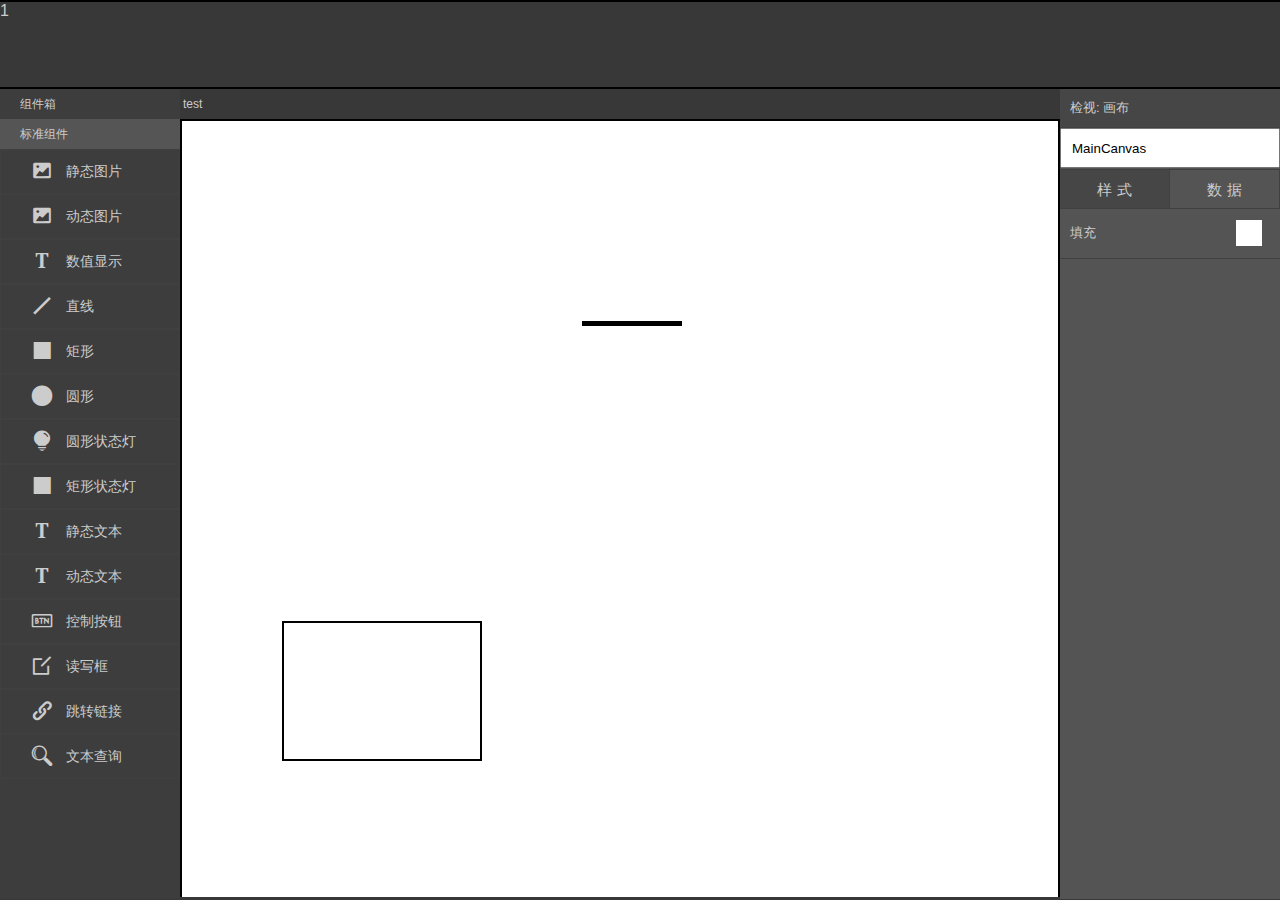
==== index.html @ dbf2144c "update table" ====
<!DOCTYPE html>
<html lang="en">
<head>
  <meta charset="UTF-8">
  <meta http-equiv="X-UA-Compatible" content="IE=edge">
  <meta name="viewport" content="width=device-width, initial-scale=1.0">
  <title>BI系统</title>
  <link rel="stylesheet" href="./styles/index.css" type="text/css">
  <link rel="stylesheet" href="./styles//data.css">
  <link rel="stylesheet" href="./styles//popup.css">
  <link rel="stylesheet" href="./styles/iconfont/iconfont.css">
</head>
<body>
  <div class="page" >
    <div class="page-tools">1</div>
    <div class="page-wrap">
      <div class="btn-groups" id="btnGroups" >
        <!-- 此处遍历生成左侧内容 -->
        <!-- <div class="l-title" >组件箱</div>     
        <div class="l-title l-subtitle">标准组件</div>
        <div class="btn" draggable="true" data-id="${index}">
          <i class="icon iconfont iconrect" ></i>
          <span>测试</span>
        </div> -->
      </div>
      <div class="canvas" id="canvas">
        <div class="wrap-tab" >test</div>
        <div class="canvas-wrap" id="canvas-wrap"  onclick="clickWrap(event)" oncontextmenu="forbidMouse(event)" >
          <div class="wrap" id="wrap" >
        <!-- 此处遍历生成画布元素 -->
          </div>
        </div>
      </div>
      <div class="details">
        <!-- 属性栏固定组 -->
        <div class="common-group" id="common-group">
          <!-- <div class="r-item" >检视: <span id="r-item-title">画布</span></div>
          <input type="text" class="r-input" value="MainCanvas" />
          <div class="r-btns">
            <div id="r-btns-style" class="active" onclick="choice('style')" >样 式</div>
            <div id="r-btns-event" onclick="choice('event')">数 据</div>
          </div> -->
          <!-- <div class="data" >
            <div class="data-func" >
              <span>功能设置</span>
                  <div class="func-variable">
                    <span class="func-wrap-title" >变量</span>
                    <div class="func-wrap-center">
                      <input type="text" class="func-wrap-input"  />
                      <span class="func-wrap-choice" >选择</span>
                    </div>
                    <span class="func-wrap-last" >1/1</span>
                  </div>
                  <div class="func-others" ><input type="checkbox" id="label1" ><label for="label1">双击时弹出历史曲线窗口</label></div>
                  <div class="func-others" ><input type="checkbox" id="label2" ><label for="label2">数值字体颜色按条件变化</label> </div>
              <div class="func-format">
                <span class="func-format-title" >显示格式</span>
                <input type="text" class="func-format-input" placeholder="整数位数" />
                <input type="text" class="func-format-input" placeholder="小数位数" />
            </div>
            </div>
          </div> -->
          <!-- <div class="pos-group" >
            <div class="r-pos aligin-style-span">
              <span>对齐方式</span>
              <div class="r-pos r-align-style">
                <i class="iconfont iconzuoduiqi" title="左对齐"></i>
                <i class="iconfont iconjuzhongduiqi" title="居中对齐"></i>
                <i class="iconfont iconyouduiqi" title="右对齐"></i>
              </div>
            </div>
          </div> -->
          <!-- <div class="pos-others">
            <span class="pos-border">阴影</span>
            <div class="font-border">
              <span class="font-border-color" title="内阴影" ></span>
              <span class="font-border-color" title="内阴影"></span>
            </div>
          </div> -->
        </div>
        <!-- 属性栏变化组 -->
        <div class="change-group" id="change-group">
          <!-- <div class="pos-group" >
            <div class="r-pos">位置，<span>尺寸</span> </div>
            <div class="r-pos r-pos-detail">
              <div><span>W：</span><input class="r-pos-input" type="text" ></div>
              <div><span>H：</span><input class="r-pos-input" type="text" ></div>
            </div>
            <div class="r-pos r-pos-detail">
              <div><span>X：</span><input class="r-pos-input" type="text" ></div>
              <div><span>Y：</span><input class="r-pos-input" type="text" ></div>
            </div>
          </div>
          <div class="pos-group" >
            <div class="r-pos r-pos-font">
              <span>字体</span>
              <select id="group" class="pos-select" value="1">
                <option value="1">字体一</option>
                <option value="2">字体二</option>
              </select>
          </div>
            <div class="r-pos r-font-prop">
              <span class="f-font-blod">B</span>
              <span class="f-font-underline">U</span>
              <span><input class="r-pos-input r-font-input" style="margin-top: -2px;" type="text" onblur="handleblur()" value="0"></span>
              <span class="r-font-color"></span>
            </div>
          </div>
          <div class="pos-others">
            <span>填充</span>
            <span class="pos-back-color"></span>
          </div>
          <div class="pos-group" >
            <div class="r-pos aligin-style-span">
              <span>对齐方式</span>
              <div class="r-pos r-align-style">
                <i class="iconfont iconzuoduiqi" title="左对齐"></i>
                <i class="iconfont iconjuzhongduiqi" title="居中对齐"></i>
                <i class="iconfont iconyouduiqi" title="右对齐"></i>
              </div>
            </div>
          </div>
          <div class="pos-others">
            <span class="pos-border">边框</span>
            <div class="font-border">
              <input type="text" class="r-pos-input" />
              <span class="font-border-color"></span>
            </div>
          </div>
          <div class="pos-others">
            <span>圆角</span>
            <input type="text" class="r-pos-input" />
          </div>
          <div class="pos-others">
            <span class="pos-border">阴影</span>
            <div class="font-border">
              <span class="font-border-color" title="内阴影" ></span>
              <span class="font-border-color" title="内阴影"></span>
            </div>
          </div>
          <div class="pos-others">
            <span>不透明度(%)</span>
            <input type="text" class="r-pos-input" value="100" />
          </div> -->
          <!-- <div class="pos-others">
            <span class="pos-border">边框</span>
            <input type="text" class="r-pos-input" value="2" />
            <span class="pos-border-color"></span>
            <span class="pos-border-style"></span>
          </div> -->
          <!-- <div class="pos-others">
            <span>图片</span>
            <select id="group" class="pos-select" value="1">
              <option value="1">img1</option>
              <option value="2">img2</option>
            </select>
            <span class="pos-selectImg">...</span>
          </div> -->
        </div>
      </div>
      <!-- 鼠标右键菜单 -->
      <ul id="rightMenu">
        <li class="menu" onclick="delElement()">删 除</li>
    </ul>
    <!--拖动容器盒子的小圆点-->
    <!-- <div class="edit-shape-point"
      v-for="item in (childItem.index === activeIndex ? childItem.pointList : [])"
      :key="item"
      onmousedown="handleMouseDownOnPoint(item, $event)"
      :style="getPointStyle(item)"
    /> -->
    <!-- 弹窗部分 -->
    <div class="popup" id="popup" >
      <div class="popup-wrap" >
        <div class="popup-head">
          <span>选择关联变量</span>
          <i class="iconfont iconguanbi popup-close" onclick="closePopup(event)" ></i>
        </div>
        <div class="popup-body">
          <div class="popup-search" >
            <div>
              <select class="popup-select" placeholder="请选择" >
                <option value="1">变量来源1</option>
                <option value="2">变量来源2</option>
              </select>
              <select class="popup-select" placeholder="请选择">
                <option value="1">所属设备1</option>
                <option value="2">所属设备2</option>
              </select>
              <input class="popup-input" placeholder="变量名" type="text">
              <input class="popup-input" placeholder="描述" type="text">
            </div>
            <div>
              <button type="button" class="popup-btn popup-confirm" style="margin-right: 10px">查 询</button>
              <button type="button" class="popup-btn popup-cancel" >重 置</button>
            </div>
          </div>
          <div class="popup-table" >
            <table cellspacing="0" cellpadding="0" border="0">
              <thead>
                <tr>
                  <th rowspan="1" colspan="1"></th>
                  <th rowspan="1" colspan="1"><div>变量来源</div></th>
                  <th rowspan="1" colspan="1"><div>变量名称</div></th>
                  <th rowspan="1" colspan="1"><div>变量描述</div></th>
                  <th rowspan="1" colspan="1"><div>单位</div></th>
                  <th rowspan="1" colspan="1"><div>数据类型</div></th>
                  <th rowspan="1" colspan="1"><div>变量类型</div></th>
                  <th rowspan="1" colspan="1"><div>所属客户</div></th>
                  <th rowspan="1" colspan="1"><div>所属设备</div></th>
                  <th rowspan="1" colspan="1"><div>设备编号</div></th>
                </tr>
              </thead>
              <tbody>
                <tr>
                  <td rowspan="1" colspan="1"><div><input type="checkbox"></div></td>
                  <td rowspan="1" colspan="1"><div>基础采集点</div></td>
                  <td rowspan="1" colspan="1"><div>channeng1</div></td>
                  <td rowspan="1" colspan="1"><div>产能1</div></td>
                  <td rowspan="1" colspan="1"><div>KW/h</div></td>
                  <td rowspan="1" colspan="1"><div>int</div></td>
                  <td rowspan="1" colspan="1"><div>计算累计</div></td>
                  <td rowspan="1" colspan="1"><div>力源</div></td>
                  <td rowspan="1" colspan="1"><div>Q102</div></td>
                  <td rowspan="1" colspan="1"><div>SYC20200305</div></td>
                </tr>
              </tbody>
            </table>
          </div>
          <div class="popup-pagination">
            <div>
              
            </div>
          </div>
        </div>
        <div class="popup-footer">
          <button type="button" class="popup-btn popup-cancel" style="margin-right: 20px" onclick="closePopup(event)" >取 消</button>
          <button type="button" class="popup-btn popup-confirm">确 认</button>
        </div>
      </div>
    </div>

    <div class="popup" id="additionPop" >
      <div class="popup-wrap" style="width: 600px">
        <div class="popup-head">
          <span>新增</span>
          <i class="iconfont iconguanbi popup-close" onclick="closeAddtion(event)" ></i>
        </div>
        <div class="popup-body">
          <form class="popup-form" action="">
            <div class="form-wrap" >
              <div class="form-item" >
                <span class="form-item-label" >条件：</span>
                <select class="popup-select form-input" placeholder="请选择">
                  <option value="1">所属设备1</option>
                  <option value="2">所属设备2</option>
                </select>
              </div>
              <div class="form-item">
                <span class="form-item-label" >值：</span>
                <input type="text" class="popup-input form-input">
              </div>
              <div class="form-item">
                <span class="form-item-label" > 颜色：</span>
                <div class="form-color">
                  <span class="pos-border-color" style="margin: 0" ></span>
                </div>
              </div>
            </div>
          </form>
        </div>
        <div class="popup-footer">
          <button type="button" class="popup-btn popup-cancel" style="margin-right: 20px" onclick="closeAddtion(event)" >取 消</button>
          <button type="button" class="popup-btn popup-confirm">确 认</button>
        </div>
      </div>
    </div>
  </div>
  <script type="text/javascript">
    var Width = 1200
    var Height = 900
    var commonList = {
      Title: '画布',
      Name: 'MainCanvas'
    }
    var btns = [
      {
        icon: 'iconjingtaitupian-copy',
        title: '静态图片',
        ControlType: 'staticimage',
        Width: 100,
        Height: 30,
        Img: './imgs/img1.jpg',
        Opacity: 100,
        ZIndex: 10,
      },
      {
        icon: 'iconjingtaitupian-copy',
        title: '动态图片',
        ControlType: 'image',
        Width: 100,
        Height: 30,
        Img: './imgs/img1.jpg',
        Opacity: 100,
        ZIndex: 10,
      },
      {
        icon: 'iconwenben',
        title: '数值显示',
        ControlType: 'datatextblock',
        Width: 100,
        Height: 30,
        FontFamily: '微软雅黑',
        FontWeight: 'normal',
        FontSize: 12,
        TextDecoration: 'none',
        Color: '#000',
        BackColor: '#fff',
        BorderWidth: 0,
        Style: 'solid',
        BorderColor: '#000',
        Opacity: 100,
        ZIndex: 10,
      },
      {
        icon: 'iconzhixian_huaban1',
        title: '直线',
        ControlType: 'line',
        Width: 100,
        Height: 2,
        BorderWidth: 2,
        Style: 'solid',
        BorderColor: '#000',
        Opacity: 100,
        ZIndex: 10,
      },
      {
        icon: 'iconrect',
        title: '矩形',
        ControlType: 'solidrectangle',
        BackColor: '#fff',
        BorderWidth: 2,
        Style: 'solid',
        BorderColor: '#000',
        Width: 100,
        Height: 30,
        Opacity: 100,
        ZIndex: 10,
      },
      {
        icon: 'iconradio-on-full',
        title: '圆形',
        ControlType: 'solidellipse',
        BackColor: '#fff',
        BorderWidth: 2,
        Style: 'solid',
        BorderColor: '#000',
        Width: 100,
        Height: 30,
        Opacity: 100,
        ZIndex: 10,
      },
      {
        icon: 'iconjinggao',
        title: '圆形状态灯',
        ControlType: 'ellipselamp',
        Width: 30,
        Height: 30,
        Opacity: 100,
        ZIndex: 10,
      },
      {
        icon: 'iconrect',
        title: '矩形状态灯',
        ControlType: 'commonlamp',
        Width: 100,
        Height: 30,
        BorderRadius: 10,
        Opacity: 100,
        ZIndex: 10,
      },
      {
        icon: 'iconwenben',
        title: '静态文本',
        ControlType: 'statictextblock',
        FontFamily: '微软雅黑',
        FontWeight: 'normal',
        FontSize: 12,
        TextDecoration: 'none',
        Color: '#000',
        Opacity: 100,
        Text: '静态文本',
        BackColor: '#fff',
        Width: 100,
        Height: 30,
        ZIndex: 10,
      },
      {
        icon: 'iconwenben',
        title: '动态文本',
        ControlType: 'dynamictext',
        Width: 100,
        Height: 30,
        FontFamily: '微软雅黑',
        FontWeight: 'normal',
        FontSize: 12,
        TextDecoration: 'none',
        Color: '#000',
        Opacity: 100,
        TextAlign: 'center',
        Text: '动态文本',
        ZIndex: 10,
      },
      {
        icon: 'iconanniu',
        title: '控制按钮',
        ControlType: 'cornerbutton',
        Width: 100,
        Height: 30,
        FontFamily: '微软雅黑',
        FontWeight: 'normal',
        Color: '#000',
        BackColor: '#ddd',
        FontSize: 12,
        TextAlign: 'center',
        BorderWidth: 1,
        Style: 'solid',
        BorderColor: '#000',
        BorderRadius: 10,
        Text: '控制按钮',
        Opacity: 100,
        ZIndex: 10,
      },
      {
        icon: 'iconShapecopy',
        title: '读写框',
        ControlType: 'rwtextbox',
        Width: 100,
        Height: 30,
        FontFamily: '微软雅黑',
        FontWeight: 'normal',
        Color: '#000',
        BackColor: '#fff',
        FontSize: 12,
        TextAlign: 'center',
        BorderWidth: 1,
        Style: 'solid',
        BorderColor: '#ABADB3',
        BorderRadius: 0,
        Text: '读写框',
        Opacity: 100,
        ZIndex: 10,
      },
      {
        icon: 'iconlianjie',
        title: '跳转链接',
        ControlType: 'jumplink',
        Width: 100,
        Height: 30,
        FontFamily: '微软雅黑',
        FontWeight: 'normal',
        FontSize: 12,
        BackColor: '#fff',
        Color: '#000',
        Text: '盛原成',
        Opacity: 100,
        ZIndex: 10,
      },
      {
        icon: 'iconchaxun',
        title: '文本查询',
        ControlType: 'textsearch',
        Width: 100,
        Height: 30,
        FontFamily: '微软雅黑',
        FontWeight: 'normal',
        FontSize: 12,
        BorderWidth: 1,
        Placeholder: '请输入关键词',
        Style: 'solid',
        BorderColor: '#ABADB3',
        BackColor: '#fff',
        TextAlign: 'left',
        Color: '#000',
        BorderRadius: 0,
        Text: '',
        Opacity: 100,
        ZIndex: 10,
      }
    ]
    var childNodes = [
      {
        title: '矩形',
        ControlType: 'solidrectangle',
        Name: 'solidrectangle0',
        PropertyList: {
          id: 0,
          Left: 100,
          Top: 500,
          Width: 200,
          Height: 140,
          BackColor: '#fff',
          BorderWidth: 2,
          Style: 'solid',
          BorderColor: '#000',
          Opacity: 100,
          ZIndex: 10
       },
        pointList: ['lt', 'rt', 'lb', 'rb', 'l', 'r', 't', 'b'],
      },
      {
        title: '直线',
        ControlType: 'line',
        Name: 'line1',
        PropertyList: {
          id: 1,
          Left: 400,
          Top: 200,
          Width: 100,
          BorderWidth: 5,
          height: 5,
          Style: 'solid',
          Opacity: 100,
          BorderColor: '#000',
          ZIndex: 10
       },
        pointList: ['l', 'r'],
      }
    ]
    var attrsGroup = {
      title: '444',
      Name: '',
      Width: null,
      Height: null,
      top: null,
      left: null
    }
    // var leg = childNodes.length === 0  ? 0 : childNodes[childNodes.length - 1].PropertyList.id
    if (childNodes.length !== 0) {
      let ids = []
      childNodes.forEach((item, index) => {
        ids.push(item.PropertyList.id)
      })
      leg = Math.max(...ids)
    } else {
      leg = 0
    }
    window.addEventListener("load",handler,false);
    var menu = document.querySelector("#rightMenu");  //获取自定义的右键菜单
    var delIndex = null
    function handler () {
      // 左侧部分拖拽源对象
      var btnGroups = document.getElementById('btnGroups')
      var str = `<div class="l-title" >组件箱</div>     
        <div class="l-title l-subtitle">标准组件</div>`  //拼接字符串
      btns.forEach((item, index) => {
        str += `<div class="btn" draggable="true" data-id="${index}">
          <i class="icon iconfont ${item.icon}" ></i>
          <span>${item.title}</span>
        </div>`
      })
      btnGroups.innerHTML = str
      initCommon()
      // dragStart事件
      btnGroups.addEventListener("dragstart",function(e){
        menu.style.display = 'none'
        if(e.target.className == "btn"){
          e.dataTransfer.setData("data", JSON.stringify(e.target.dataset.id));
          e.dataTransfer.effectAllowed = 'copyMove'
        }
      }, false)
      // drag事件
      btnGroups.addEventListener("drag",function(e){
        e.preventDefault()
      }, false)
      // 中间画布部分拖拽目标对象
      var canvasWrap = document.getElementById('canvas-wrap')
      // 初始化画布，此方法用于差看画布使用
      childElement ()
      // dragovers事件
      canvasWrap.addEventListener('dragover', function (event) {
        // event.preventDefault()
        if (event.target.classList.contains('allowed')) {
          event.dataTransfer.dropEffect = 'move'
        } else {
          event.dataTransfer.dropEffect = 'copy'
        }
        event.preventDefault()
      }, false)
      // drop事件
      canvasWrap.addEventListener('drop', function (event) {
        // leg初始化之后没拖动一个元素下来就+1,此值会一直++, 防止元素名称重复
        leg ++
        // 父级元素id = canvasWrap的网页可见区域上、左的距离
        let fatherY = canvasWrap.offsetTop
        let fatherX = canvasWrap.offsetLeft
  
        // 拖动元素距离网页可见区域上、左的距离
        let targetX =  event.clientX
        let targetY =  event.clientY
         // 获取dragstart事件传递的参数 注意：index为左侧属性栏的下标
        let index = JSON.parse(event.dataTransfer.getData('data'))
        let item = btns[index]
        // 清除dragstart事件传递的参数
        event.dataTransfer.clearData()
          // 需在这边添加增加的样式
        if (item.ControlType === 'line') { //line单独添加样式
          childNodes.push({
            title: item.title,
            ControlType: item.ControlType,
            Name: item.ControlType + leg,
            PropertyList: {
              id: leg,
              Left: targetX - fatherX,
              Top: targetY - fatherY,
              Opacity: item.Opacity,
              Style: item.Style,
              Color: item.Color,
              Width: item.Width,
              Height: item.Height,
              BorderWidth: item.BorderWidth,
              BorderColor: item.BorderColor,
              BackColor: item.BackColor,
              FontFamily: item.FontFamily,
              FontWeight: item.FontWeight,
              FontSize: item.FontSize,
              TextDecoration: item.TextDecoration,
              BorderRadius: item.BorderRadius,
              Img: item.Img,
              Text: item.Text,
              ZIndex: item.ZIndex
            },
            pointList: [ 'l', 'r'],
          })
        }else {
          childNodes.push({
            title: item.title,
            ControlType: item.ControlType,
            Name: item.ControlType + leg,
            PropertyList: {
              id: leg,
              Left: targetX - fatherX,
              Top: targetY - fatherY,
              Opacity: item.Opacity,
              Style: item.Style,
              Color: item.Color,
              Width: item.Width,
              Height: item.Height,
              BorderWidth: item.BorderWidth,
              BorderColor: item.BorderColor,
              BackColor: item.BackColor,
              FontFamily: item.FontFamily,
              FontWeight: item.FontWeight,
              FontSize: item.FontSize,
              TextDecoration: item.TextDecoration,
              BorderRadius: item.BorderRadius,
              Placeholder: item.Placeholder,
              TextAlign: item.TextAlign,
              Img: item.Img,
              Text: item.Text,
              ZIndex: item.ZIndex
            },
            pointList: ['lt', 'rt', 'lb', 'rb', 'l', 'r', 't', 'b'],
          })
        }
        item.Left = targetX - fatherX
        item.Top = targetY - fatherY
        rightCommon(item.title, item.ControlType + leg, childNodes.length - 1)
        // childNodes.length - 1 从源对象拖放到画布上的生成的元素永远是childNodes数组的最后一位
        changeCommon(item, childNodes.length - 1)
        childElement(childNodes.length - 1)
        }, false)
    }
    function clickWrap (e) {
      e.preventDefault()
      if (e.target.id && e.target.id === 'wrap') {
        initCommon()
      }
    }
      // 鼠标点击可以的按钮resize事件
    function handleMouseDownOnPoint (point, event, type, index) {
      let downEvent = event
      // 抛出事件让父组件设置当前元素选中状态
      downEvent.stopPropagation()
      downEvent.preventDefault() // Let's stop this event.
      const pos = {...childNodes[index].PropertyList}
      let Height = pos.Height
      let Width = pos.Width
      let Top = pos.Top
      let Left = pos.Left
      let startX = downEvent.clientX
      let startY = downEvent.clientY
      // 当前模块的最小宽度值
      let minWidth = 0
      if (pos.minWidth) {
        minWidth = pos.minWidth
      }
      // 当前模块的最小高度值
      let minHeight = 0
      if (pos.minHeight) {
        minHeight = pos.minHeight
      }
      let move = moveEvent => {
        let currX = moveEvent.clientX
        let currY = moveEvent.clientY
        let disY = currY - startY
        let disX = currX - startX
        let hasT = /t/.test(point)
        let hasB = /b/.test(point)
        let hasL = /l/.test(point)
        let hasR = /r/.test(point)
        let newHeight = + Height + (hasT ? -disY : hasB ? disY : 0)
        let newWidth = + Width + (hasL ? -disX : hasR ? disX : 0)
        pos.Width = newWidth > 0 ? newWidth : 0
        pos.Left = + Left + (hasL ? disX : 0)
        pos.Top = + Top + (hasT ? disY : 0)
        pos.ZIndex = 20
        // console.log(pos.left)
        // console.log(pos.top)
        // 拖动类型为文本则不可改变高度
        if (type !== 'text') {
          pos.Height = newHeight > 0 ? newHeight : 0
        }
        if (childNodes[index].ControlType === 'line' && pos.Width < 10 ) {
          pos.Width = 10
          return
        } 
        // 如果宽度小于最小宽度就直接返回
        if (pos.Width < minWidth) return
        // 如果高度小于最小高度就直接返回
        if (pos.Height < minHeight) return
        resize(pos, index)
        // this.$emit('resize', pos, index)
      }
      let up = () => {
        childNodes[index].PropertyList.ZIndex = 10
        setClass(index)
        document.removeEventListener('mousemove', move)
        document.removeEventListener('mouseup', up)
      }
      document.addEventListener('mousemove', move)
      document.addEventListener('mouseup', up)
    }
    function resize (pos, index) {
      if (childNodes[index]) {
        childNodes[index].PropertyList = pos
        childElement(index)
        changeCommon({...pos, ControlType: childNodes[index].ControlType} , index)
      }
    }
    // 画布禁止鼠标右键点击
    function forbidMouse(e) {
      e.preventDefault()
    }
    // 创建生成画布元素
    function childElement (index) {
        let html = ''
        let wrap = document.getElementById('wrap')
        if (childNodes.length !== 0) {
          childNodes.forEach((item, index) => {
            if (item.ControlType === 'solidrectangle') {  //矩形样式
              html += `<div class="commonModule" draggable="false" data-id="${index}"
                onmousedown="handleDown(event)" onclick="setClass(${index})" oncontextmenu="openRightMenu(event,${index})"
              style="left: ${item.PropertyList.Left}px;top: ${item.PropertyList.Top}px; width: ${item.PropertyList.Width}px;
              border-style: ${item.PropertyList.Style}; border-color: ${item.PropertyList.BorderColor}; border-width: ${item.PropertyList.BorderWidth}px;
              background-color: ${item.PropertyList.BackColor}; height: ${item.PropertyList.Height}px;z-index: ${item.PropertyList.ZIndex};
              opacity: ${Number(item.PropertyList.Opacity) / 100};">
                <div class="moduleShape"></div>
              </div>
              `
            } else if (item.ControlType === 'line') {  //直线样式
              html += `<div class="commonModule" draggable="false" data-id="${index}"
                onmousedown="handleDown(event)" onclick="setClass(${index})" oncontextmenu="openRightMenu(event,${index})"
              style="left: ${item.PropertyList.Left}px;top: ${item.PropertyList.Top}px; width: ${item.PropertyList.Width}px; z-index: ${item.PropertyList.ZIndex};
              border-top-style: ${item.PropertyList.Style}; border-top-color: ${item.PropertyList.BorderColor}; border-top-width: ${item.PropertyList.BorderWidth}px;
              opacity: ${Number(item.PropertyList.Opacity) / 100};">
              <div class="moduleShape">
                </div>
              </div>
              `
            } else if (item.ControlType === 'staticimage' || item.ControlType === 'image') {  //静态图片和动态图片
              html += `<div class="commonModule" draggable="false" data-id="${index}"
                onmousedown="handleDown(event)" onclick="setClass(${index})" oncontextmenu="openRightMenu(event,${index})"
              style="left: ${item.PropertyList.Left}px;top: ${item.PropertyList.Top}px; width: ${item.PropertyList.Width}px;
              height: ${item.PropertyList.Height}px;z-index: ${item.PropertyList.ZIndex};opacity: ${Number(item.PropertyList.Opacity) / 100};">
                <img class="moduleShape" src="${item.PropertyList.Img}" alt="图片" />
              </div>
              `
            } else if (item.ControlType === 'datatextblock') {  //数值显示
              html += `<div class="commonModule" draggable="false" data-id="${index}"
                onmousedown="handleDown(event)" onclick="setClass(${index})" oncontextmenu="openRightMenu(event,${index})"
              style="left: ${item.PropertyList.Left}px;top: ${item.PropertyList.Top}px; width: ${item.PropertyList.Width}px;
              height: ${item.PropertyList.Height}px;z-index: ${item.PropertyList.ZIndex};opacity: ${Number(item.PropertyList.Opacity) / 100}; 
              border-style: ${item.PropertyList.Style};border-color: ${item.PropertyList.BorderColor}; border-width: ${item.PropertyList.BorderWidth}px; 
              font-family: ${item.PropertyList.FontFamily};font-weight: ${item.PropertyList.FontWeight};text-decoration: ${item.PropertyList.TextDecoration}"
              >
              <span class="moduleShape numShow" style="font-family: ${item.PropertyList.FontFamily};font-size: ${item.PropertyList.FontSize}px" >
                数值显示
              </span>
              </div>
              `
            } else if (item.ControlType === 'statictextblock') {  //静态文本
              // <input class="moduleShape common-input" style="font-weight: ${item.PropertyList.FontWeight};text-decoration: ${item.PropertyList.TextDecoration};
              //   font-size: ${item.PropertyList.FontSize}px;font-family: ${item.PropertyList.FontFamily};" onblur="handleblur(event, ${index}, 'Text')" 
              //   value="${item.PropertyList.Text}"
              // />
              html += `<div class="commonModule" draggable="false" data-id="${index}"
                onmousedown="handleDown(event)" onclick="setClass(${index})" oncontextmenu="openRightMenu(event,${index})"
              style="left: ${item.PropertyList.Left}px;top: ${item.PropertyList.Top}px; width: ${item.PropertyList.Width}px;line-height: ${item.PropertyList.Height}px;
              height: ${item.PropertyList.Height}px;z-index: ${item.PropertyList.ZIndex};opacity: ${Number(item.PropertyList.Opacity) / 100};
              border: none"
              >
              <div class="moduleShape common-input" contenteditable="true" style="font-weight: ${item.PropertyList.FontWeight};text-decoration: ${item.PropertyList.TextDecoration};
                font-size: ${item.PropertyList.FontSize}px;font-family: ${item.PropertyList.FontFamily};" onblur="handleblur(event, ${index}, 'Text')" >
                <span>${item.PropertyList.Text}</span>
              </div>
              </div>
              `
            } else if(item.ControlType ===  'dynamictext') {  //动态文本
              // <input class="moduleShape common-input" style="font-weight: ${item.PropertyList.FontWeight};text-decoration: ${item.PropertyList.TextDecoration};
              //   font-size: ${item.PropertyList.FontSize}px;font-family: ${item.PropertyList.FontFamily};" onblur="handleblur(event, ${index}, 'Text')" 
              //   value="${item.PropertyList.Text}"
              // />
              html += `<div class="commonModule" draggable="false" data-id="${index}"
                onmousedown="handleDown(event)" onclick="setClass(${index})" oncontextmenu="openRightMenu(event,${index})"
              style="left: ${item.PropertyList.Left}px;top: ${item.PropertyList.Top}px; width: ${item.PropertyList.Width}px;line-height: ${item.PropertyList.Height}px;
              height: ${item.PropertyList.Height}px;z-index: ${item.PropertyList.ZIndex};opacity: ${Number(item.PropertyList.Opacity) / 100};
              border: none"
              >
              <div class="moduleShape common-input" contenteditable="true" style="font-weight: ${item.PropertyList.FontWeight};text-decoration: ${item.PropertyList.TextDecoration};
                font-size: ${item.PropertyList.FontSize}px;font-family: ${item.PropertyList.FontFamily}; text-align:${item.PropertyList.TextAlign}" onblur="handleblur(event, ${index}, 'Text')" >
                <span>${item.PropertyList.Text}</span>
              </div>
              </div>
              `
            } else if (item.ControlType ===  'solidellipse') { //圆形
              html += `<div class="commonModule" draggable="false" data-id="${index}"
                onmousedown="handleDown(event)" onclick="setClass(${index})" oncontextmenu="openRightMenu(event,${index})"
              style="left: ${item.PropertyList.Left}px;top: ${item.PropertyList.Top}px; width: ${item.PropertyList.Width}px;border-radius: 50%;
              border-style: ${item.PropertyList.Style}; border-color: ${item.PropertyList.BorderColor}; border-width: ${item.PropertyList.BorderWidth}px;
              background-color: ${item.PropertyList.BackColor}; height: ${item.PropertyList.Height}px;z-index: ${item.PropertyList.ZIndex};
              opacity: ${Number(item.PropertyList.Opacity) / 100};">
                <div class="moduleShape">
                </div>
              </div>
              `
            } else if (item.ControlType === 'ellipselamp') {  //圆形状态灯
              html += `<div class="commonModule" draggable="false" data-id="${index}"
                onmousedown="handleDown(event)" onclick="setClass(${index})" oncontextmenu="openRightMenu(event,${index})"
              style="left: ${item.PropertyList.Left}px;top: ${item.PropertyList.Top}px; width: ${item.PropertyList.Width}px;border-radius: 50%;
              height: ${item.PropertyList.Height}px;z-index: ${item.PropertyList.ZIndex};background-color: #DDDDDD;
              opacity: ${Number(item.PropertyList.Opacity) / 100};">
                <div class="moduleShape">
                </div>
              </div>
              `
            } else if (item.ControlType === 'commonlamp') { //矩形状态灯
              html += `<div class="commonModule" draggable="false" data-id="${index}"
                onmousedown="handleDown(event)" onclick="setClass(${index})" oncontextmenu="openRightMenu(event,${index})"
              style="left: ${item.PropertyList.Left}px;top: ${item.PropertyList.Top}px; width: ${item.PropertyList.Width}px;border-radius: ${item.PropertyList.BorderRadius}px;
              height: ${item.PropertyList.Height}px;z-index: ${item.PropertyList.ZIndex};background-color: #DDDDDD;
              opacity: ${Number(item.PropertyList.Opacity) / 100};">
                <div class="moduleShape">
                </div>
              </div>
              `
            } else if (item.ControlType === 'cornerbutton') { //控制按钮
              html += `<div class="commonModule div-btn" draggable="false" data-id="${index}"
                onmousedown="handleDown(event)" onclick="setClass(${index})" oncontextmenu="openRightMenu(event,${index})"
              style="left: ${item.PropertyList.Left}px;top: ${item.PropertyList.Top}px; width: ${item.PropertyList.Width}px;line-height: ${item.PropertyList.Height - (item.PropertyList.BorderWidth * 2)}px;height: ${item.PropertyList.Height}px;z-index: ${item.PropertyList.ZIndex};border-width: ${item.PropertyList.BorderWidth}px;border-style: ${item.PropertyList.Style};border-color: ${item.PropertyList.BorderColor};background: ${item.PropertyList.BackColor}; text-align: ${item.PropertyList.TextAlign}; border-radius: ${item.PropertyList.BorderRadius}px; opacity: ${Number(item.PropertyList.Opacity) / 100};">
              <div class="moduleShape common-input" contenteditable="true"  style="font-weight: ${item.PropertyList.FontWeight};text-decoration: ${item.PropertyList.TextDecoration};
                font-size: ${item.PropertyList.FontSize}px;font-family: ${item.PropertyList.FontFamily};" onblur="handleblur(event, ${index}, 'Text')" >
                <span>${item.PropertyList.Text}</span>
              </div>
              </div>`
            } else if (item.ControlType === 'rwtextbox') {  //读写框
              html += `<div class="commonModule div-text" draggable="false" data-id="${index}"
                onmousedown="handleDown(event)" onclick="setClass(${index})" oncontextmenu="openRightMenu(event,${index})"
              style="left: ${item.PropertyList.Left}px;top: ${item.PropertyList.Top}px; width: ${item.PropertyList.Width}px;line-height: ${item.PropertyList.Height - (item.PropertyList.BorderWidth * 2)}px;height: ${item.PropertyList.Height}px;z-index: ${item.PropertyList.ZIndex};border-width: ${item.PropertyList.BorderWidth}px;border-style: ${item.PropertyList.Style};border-color: ${item.PropertyList.BorderColor};background: ${item.PropertyList.BackColor}; text-align: ${item.PropertyList.TextAlign}; border-radius: ${item.PropertyList.BorderRadius}px; opacity: ${Number(item.PropertyList.Opacity) / 100};">
              <div class="moduleShape common-input" contenteditable="true"  style="font-weight: ${item.PropertyList.FontWeight};text-decoration: ${item.PropertyList.TextDecoration};
                font-size: ${item.PropertyList.FontSize}px;font-family: ${item.PropertyList.FontFamily};" onblur="handleblur(event, ${index}, 'Text')" >
                <span>${item.PropertyList.Text}</span>
              </div>
              </div>`
            } else if (item.ControlType === 'jumplink') { //跳转链接
              html += `<div class="commonModule div-text" draggable="false" data-id="${index}"
                onmousedown="handleDown(event)" onclick="setClass(${index})" oncontextmenu="openRightMenu(event,${index})"
              style="left: ${item.PropertyList.Left}px;top: ${item.PropertyList.Top}px; width: ${item.PropertyList.Width}px;line-height: ${item.PropertyList.Height}px;height: ${item.PropertyList.Height}px;z-index: ${item.PropertyList.ZIndex};background: ${item.PropertyList.BackColor};  opacity: ${Number(item.PropertyList.Opacity) / 100};">
              <div class="moduleShape common-input"  style="font-weight: ${item.PropertyList.FontWeight};text-decoration: ${item.PropertyList.TextDecoration};
                font-size: ${item.PropertyList.FontSize}px;font-family: ${item.PropertyList.FontFamily};" >
                <span>跳转链接 ></span>
              </div>
              </div>`
            } else if (item.ControlType === 'textsearch') { //文本查询
              html += `<div class="commonModule" draggable="false" data-id="${index}"
                onmousedown="handleDown(event)" onclick="setClass(${index})" oncontextmenu="openRightMenu(event,${index})"
              style="left: ${item.PropertyList.Left}px;top: ${item.PropertyList.Top}px; width: ${item.PropertyList.Width}px;line-height: ${item.PropertyList.Height - (item.PropertyList.BorderWidth * 2)}px;height: ${item.PropertyList.Height}px;z-index: ${item.PropertyList.ZIndex};background: ${item.PropertyList.BackColor}; text-align: ${item.PropertyList.TextAlign};  opacity: ${Number(item.PropertyList.Opacity) / 100};">
              <input class="search-input" style="width: ${item.PropertyList.Width}px;height: ${item.PropertyList.Height}px;border-width: ${item.PropertyList.BorderWidth}px;border-style: ${item.PropertyList.Style};border-color: ${item.PropertyList.BorderColor};border-radius: ${item.PropertyList.BorderRadius}px;text-align: ${item.PropertyList.TextAlign};font-weight: ${item.PropertyList.FontWeight};text-decoration: ${item.PropertyList.TextDecoration}; font-size: ${item.PropertyList.FontSize}px;font-family: ${item.PropertyList.FontFamily};" placeholder="${item.PropertyList.Placeholder}"
              value="${item.PropertyList.Text}" onblur="changeText(event, ${index}, 'Text')" />
              </div>`
            }
          })
        }
        // wrap.insertAdjacentHTML('afterend',html)   insertAdjacentHTML方法往html中插入模板字符串
        wrap.innerHTML = html
        if (index) {
          setClass(index)
        }
    }
    // 右侧属性栏初始化
    function initCommon () {
      let commonGroup = document.getElementById('common-group')
      let changeGroup = document.getElementById('change-group')
      let commonStr = `<div class="r-item" >检视: <span id="r-item-title">${commonList.Title}</span></div>
        <input type="text" class="r-input" onblur="setCanvasName(event)" value="${commonList.Name}" />
        <div class="r-btns">
          <div id="r-btns-style" class="active" onclick="choice('style')" >样 式</div>
          <div id="r-btns-event" onclick="choice('event')">数 据</div>
        </div>`
        let changeStr = `<div class="pos-others">
            <span>填充</span>
            <span class="pos-back-color"></span>
          </div>
        `
        commonGroup.innerHTML = commonStr
        changeGroup.innerHTML = changeStr
        var list = [...document.getElementsByClassName('commonModule')]
        list.forEach((item) => {
          item.classList.remove("activeItem")
        })
        var childs = [...document.getElementsByClassName('edit-shape-point')]
        childs.forEach(item => {
          item.parentNode.removeChild(item)
        })
    }
    // 右侧属性栏公共样式
    function rightCommon (title, name, index) {
      let commonGroup = document.getElementById('common-group')
      let commonStr = `<div class="r-item" >检视: <span id="r-item-title">${title}</span></div>
        <input type="text" class="r-input" onblur="handleblur(event, ${index}, 'Name')" value="${name}" />
        <div class="r-btns">
          <div id="r-btns-style" class="active" onclick="choice('style', ${index})" >样 式</div>
          <div id="r-btns-event" onclick="choice('event', ${index})">数 据</div>
        </div>`
        commonGroup.innerHTML = commonStr
    }
    // 右侧属性栏变化样式
    function changeCommon (data, index) {
      let changeGroup = document.getElementById('change-group')
      let changeStr = ''
      if (data.ControlType === 'solidrectangle'){  //矩形样式
        changeStr = `<div class="pos-group" >
          <div class="r-pos"><span>尺寸</span> </div>
          <div class="r-pos r-pos-detail">
            <div><span>W：</span><input class="r-pos-input" type="text" onblur="handleblur(event, ${index}, 'Width')" value="${data.Width}" ></div>
            <div><span>H：</span><input class="r-pos-input" type="text" onblur="handleblur(event, ${index}, 'Height')" value="${data.Height}"></div>
          </div>
          <div class="r-pos r-pos-detail">
            <div><span>X：</span><input class="r-pos-input" type="text" onblur="handleblur(event, ${index}, 'Top')" value="${data.Top}" ></div>
            <div><span>Y：</span><input class="r-pos-input" type="text" onblur="handleblur(event, ${index}, 'Left')" value="${data.Left}"></div>
          </div>
          </div>
          <div class="pos-others">
          <span>填充</span>
          <span class="pos-back-color"></span>
          </div>
          <div class="pos-others">
            <span class="pos-border">阴影</span>
            <div class="font-border">
              <span class="font-border-color" title="内阴影" ></span>
              <span class="font-border-color" title="内阴影"></span>
            </div>
          </div>
          <div class="pos-others">
            <span class="pos-border">边框</span>
            <input type="text" class="r-pos-input" onblur="handleblur(event, ${index}, 'BorderWidth')" value="${data.BorderWidth}" />
            <span class="pos-border-color"></span>
            <span class="pos-border-style" onclick="changeColor(event, ${index}, 'Style')"></span>
          </div>
          <div class="pos-others">
            <span>不透明度(%)</span>
            <input type="text" class="r-pos-input" onblur="handleblur(event, ${index}, 'Opacity')" value="${data.Opacity}" />
          </div>`
      } else if (data.ControlType === 'line') { //直线样式
        changeStr = `<div class="pos-group" >
          <div class="r-pos">位置，<span>尺寸</span> </div>
          <div class="r-pos r-pos-detail">
            <div><span>W：</span><input class="r-pos-input" type="text" onblur="handleblur(event, ${index}, 'Width')" value="${data.Width}" ></div>
          </div>
          <div class="r-pos r-pos-detail">
            <div><span>X：</span><input class="r-pos-input" type="text" onblur="handleblur(event, ${index}, 'Top')" value="${data.Top}" ></div>
            <div><span>Y：</span><input class="r-pos-input" type="text" onblur="handleblur(event, ${index}, 'Left')" value="${data.Left}"></div>
          </div>
          </div>
          <div class="pos-others">
          <span class="pos-border">边框</span>
          <input type="text" class="r-pos-input" onblur="handleblur(event, ${index}, 'BorderWidth')" value="${data.BorderWidth}" />
          <span class="pos-border-color"></span>
          <span class="pos-border-style" onclick="changeColor(event, ${index}, 'Style')"></span>
        </div>
        <div class="pos-others">
          <span>不透明度(%)</span>
          <input type="text" class="r-pos-input" onblur="handleblur(event, ${index}, 'Opacity')" value="${data.Opacity}" />
        </div>`
      } else if (data.ControlType === 'staticimage' || data.ControlType === 'image') {  //静态图片和动态图片
        changeStr =`<div class="pos-group" >
          <div class="r-pos">位置，<span>尺寸</span> </div>
          <div class="r-pos r-pos-detail">
            <div><span>W：</span><input class="r-pos-input" type="text" onblur="handleblur(event, ${index}, 'Width')" value="${data.Width}" ></div>
            <div><span>H：</span><input class="r-pos-input" type="text" onblur="handleblur(event, ${index}, 'Height')" value="${data.Height}"></div>
          </div>
          <div class="r-pos r-pos-detail">
            <div><span>X：</span><input class="r-pos-input" type="text" onblur="handleblur(event, ${index}, 'Top')" value="${data.Top}" ></div>
            <div><span>Y：</span><input class="r-pos-input" type="text" onblur="handleblur(event, ${index}, 'Left')" value="${data.Left}"></div>
          </div>
          </div>
          <div class="pos-others">
          <span>不透明度(%)</span>
          <input type="text" class="r-pos-input" onblur="handleblur(event, ${index}, 'Opacity')" value="${data.Opacity}" />
          </div>`
          if (data.ControlType === 'staticimage') {
            changeStr +=`<div class="pos-others">
            <span>图片</span>
            <select id="group" class="pos-select" onchange="changeImg(this[selectedIndex].value, ${index})" value="img1">
              <option value="img1">img1</option>
              <option value="img2">img2</option>
            </select>
            <span class="pos-selectImg">...</span>
          </div>`
        }
      } else if (data.ControlType === 'datatextblock') {  //数值显示
          changeStr += `<div class="pos-group" >
          <div class="r-pos">位置，<span>尺寸</span> </div>
          <div class="r-pos r-pos-detail">
            <div><span>W：</span><input class="r-pos-input" type="text" onblur="handleblur(event, ${index}, 'Width')" value="${data.Width}" ></div>
            <div><span>H：</span><input class="r-pos-input" type="text" onblur="handleblur(event, ${index}, 'Height')" value="${data.Height}"></div>
          </div>
          <div class="r-pos r-pos-detail">
            <div><span>X：</span><input class="r-pos-input" type="text" onblur="handleblur(event, ${index}, 'Top')" value="${data.Top}" ></div>
            <div><span>Y：</span><input class="r-pos-input" type="text" onblur="handleblur(event, ${index}, 'Left')" value="${data.Left}"></div>
          </div>
          </div>
          <div class="pos-group" >
              <div class="r-pos r-pos-font">
                <span>字体</span>
                <select id="group" class="pos-select" onchange="changeFamily(this[selectedIndex].value, ${index})" value="${data.FontFamily}">
                  <option value="微软雅黑">微软雅黑</option>
                  <option value="宋体">宋体</option>
                </select>
            </div>
              <div class="r-pos r-font-prop">
                <span class="f-font-blod" onClick="changeFont(event, ${index}, 'FontWeight')">B</span>
                <span class="f-font-underline" onClick="changeFont(event, ${index}, 'TextDecoration')">U</span>
                <span><input class="r-pos-input r-font-input" style="margin-top: -2px;" type="text" onblur="handleblur(event, ${index}, 'FontSize')" value="${data.FontSize}"></span>
                <span class="r-font-color"></span>
              </div>
            </div>
            <div class="pos-others">
              <span>填充</span>
              <span class="pos-back-color"></span>
            </div>
            <div class="pos-others">
              <span class="pos-border">阴影</span>
              <div class="font-border">
                <span class="font-border-color" title="内阴影" ></span>
                <span class="font-border-color" title="内阴影"></span>
              </div>
            </div>
            <div class="pos-others">
              <span class="pos-border">边框</span>
              <div class="font-border">
                <input type="text" class="r-pos-input" onblur="handleblur(event, ${index}, 'BorderWidth')" value="${data.BorderWidth}" />
                <span class="font-border-color"></span>
              </div>
            </div>
            <div class="pos-others">
              <span>不透明度(%)</span>
              <input type="text" class="r-pos-input" onblur="handleblur(event, ${index}, 'Opacity')" value="${data.Opacity}" />
            </div>
            `
        } else if (data.ControlType === 'statictextblock') {  //静态文本
          changeStr += `<div class="pos-group" >
            <div class="r-pos">位置，<span>尺寸</span> </div>
            <div class="r-pos r-pos-detail">
              <div><span>W：</span><input class="r-pos-input" type="text" onblur="handleblur(event, ${index}, 'Width')" value="${data.Width}" ></div>
              <div><span>H：</span><input class="r-pos-input" type="text" onblur="handleblur(event, ${index}, 'Height')" value="${data.Height}"></div>
            </div>
            <div class="r-pos r-pos-detail">
              <div><span>X：</span><input class="r-pos-input" type="text" onblur="handleblur(event, ${index}, 'Top')" value="${data.Top}" ></div>
              <div><span>Y：</span><input class="r-pos-input" type="text" onblur="handleblur(event, ${index}, 'Left')" value="${data.Left}"></div>
            </div>
            </div>
            <div class="pos-group" >
                <div class="r-pos r-pos-font">
                  <span>字体</span>
                  <select id="group" class="pos-select" onchange="changeFamily(this[selectedIndex].value, ${index})" value="${data.FontFamily}">
                    <option value="微软雅黑">微软雅黑</option>
                    <option value="宋体">宋体</option>
                  </select>
              </div>
                <div class="r-pos r-font-prop">
                  <span class="f-font-blod" onClick="changeFont(event, ${index}, 'FontWeight')">B</span>
                  <span class="f-font-underline" onClick="changeFont(event, ${index}, 'TextDecoration')">U</span>
                  <span><input class="r-pos-input r-font-input" style="margin-top: -2px;" type="text" onblur="handleblur(event, ${index}, 'FontSize')" value="${data.FontSize}"></span>
                  <span class="r-font-color"></span>
                </div>
              </div>
              <div class="pos-others">
                <span>填充</span>
                <span class="pos-back-color"></span>
              </div>
              <div class="pos-others">
                <span>不透明度(%)</span>
                <input type="text" class="r-pos-input" onblur="handleblur(event, ${index}, 'Opacity')" value="${data.Opacity}" />
              </div>
              `
        } else if (data.ControlType === 'dynamictext') {  //动态文本
          changeStr += `<div class="pos-group" >
            <div class="r-pos">位置，<span>尺寸</span> </div>
            <div class="r-pos r-pos-detail">
              <div><span>W：</span><input class="r-pos-input" type="text" onblur="handleblur(event, ${index}, 'Width')" value="${data.Width}" ></div>
              <div><span>H：</span><input class="r-pos-input" type="text" onblur="handleblur(event, ${index}, 'Height')" value="${data.Height}"></div>
            </div>
            <div class="r-pos r-pos-detail">
              <div><span>X：</span><input class="r-pos-input" type="text" onblur="handleblur(event, ${index}, 'Top')" value="${data.Top}" ></div>
              <div><span>Y：</span><input class="r-pos-input" type="text" onblur="handleblur(event, ${index}, 'Left')" value="${data.Left}"></div>
            </div>
            </div>
            <div class="pos-group" >
                <div class="r-pos r-pos-font">
                  <span>字体</span>
                  <select id="group" class="pos-select" onchange="changeFamily(this[selectedIndex].value, ${index})" value="${data.FontFamily}">
                    <option value="微软雅黑">微软雅黑</option>
                    <option value="宋体">宋体</option>
                  </select>
              </div>
                <div class="r-pos r-font-prop">
                  <span class="f-font-blod" onClick="changeFont(event, ${index}, 'FontWeight')">B</span>
                  <span class="f-font-underline" onClick="changeFont(event, ${index}, 'TextDecoration')">U</span>
                  <span><input class="r-pos-input r-font-input" style="margin-top: -2px;" type="text" onblur="handleblur(event, ${index}, 'FontSize')" value="${data.FontSize}"></span>
                  <span class="r-font-color"></span>
                </div>
              </div>
              <div class="pos-group" >
                <div class="r-pos aligin-style-span">
                  <span>对齐方式</span>
                  <div class="r-pos r-align-style">
                    <i class="iconfont iconzuoduiqi" style=" ${data.TextAlign ==='left'? 'border: 1px solid #fff; background: #404040' : '' }" onClick="changeTextAlign(event, ${index}, 'left')" title="左对齐"></i>
                    <i class="iconfont iconjuzhongduiqi" style=" ${data.TextAlign ==='center'? 'border: 1px solid #fff; background: #404040' : '' }" onClick="changeTextAlign(event, ${index}, 'center')" title="居中对齐"></i>
                    <i class="iconfont iconyouduiqi" style=" ${data.TextAlign ==='right'? 'border: 1px solid #fff; background: #404040' : '' }" onClick="changeTextAlign(event, ${index}, 'right')" title="右对齐"></i>
                  </div>
                </div>
              </div>
              <div class="pos-others">
                <span>不透明度(%)</span>
                <input type="text" class="r-pos-input" onblur="handleblur(event, ${index}, 'Opacity')" value="${data.Opacity}" />
              </div>
              `
        } else if (data.ControlType ===  'solidellipse') { //圆形
          changeStr = `<div class="pos-group" >
            <div class="r-pos">位置，<span>尺寸</span> </div>
            <div class="r-pos r-pos-detail">
              <div><span>W：</span><input class="r-pos-input" type="text" onblur="handleblur(event, ${index}, 'Width')" value="${data.Width}" ></div>
              <div><span>H：</span><input class="r-pos-input" type="text" onblur="handleblur(event, ${index}, 'Height')" value="${data.Height}"></div>
            </div>
            <div class="r-pos r-pos-detail">
              <div><span>X：</span><input class="r-pos-input" type="text" onblur="handleblur(event, ${index}, 'Top')" value="${data.Top}" ></div>
              <div><span>Y：</span><input class="r-pos-input" type="text" onblur="handleblur(event, ${index}, 'Left')" value="${data.Left}"></div>
            </div>
            </div>
            <div class="pos-others">
              <span>填充</span>
              <span class="pos-back-color"></span>
            </div>
            <div class="pos-others">
              <span class="pos-border">阴影</span>
              <div class="font-border">
                <span class="font-border-color" title="内阴影" ></span>
                <span class="font-border-color" title="内阴影"></span>
              </div>
            </div>
            <div class="pos-others">
              <span class="pos-border">边框</span>
              <input type="text" class="r-pos-input" onblur="handleblur(event, ${index}, 'BorderWidth')" value="${data.BorderWidth}" />
              <span class="pos-border-color"></span>
              <span class="pos-border-style" onclick="changeColor(event, ${index}, 'Style')"></span>
            </div>
            <div class="pos-others">
              <span>不透明度(%)</span>
              <input type="text" class="r-pos-input" onblur="handleblur(event, ${index}, 'Opacity')" value="${data.Opacity}" />
            </div>`
        } else if (data.ControlType === 'ellipselamp') {  //圆形状态灯
          changeStr = `<div class="pos-group" >
              <div class="r-pos">位置，<span>尺寸</span> </div>
              <div class="r-pos r-pos-detail">
                <div><span>W：</span><input class="r-pos-input" type="text" onblur="handleblur(event, ${index}, 'Width')" value="${data.Width}" ></div>
                <div><span>H：</span><input class="r-pos-input" type="text" onblur="handleblur(event, ${index}, 'Height')" value="${data.Height}"></div>
              </div>
              <div class="r-pos r-pos-detail">
                <div><span>X：</span><input class="r-pos-input" type="text" onblur="handleblur(event, ${index}, 'Top')" value="${data.Top}" ></div>
                <div><span>Y：</span><input class="r-pos-input" type="text" onblur="handleblur(event, ${index}, 'Left')" value="${data.Left}"></div>
              </div>
              </div>
              <div class="pos-others">
                <span class="pos-border">阴影</span>
                <div class="font-border">
                  <span class="font-border-color" title="内阴影" ></span>
                  <span class="font-border-color" title="内阴影"></span>
                </div>
              </div>
              <div class="pos-others">
                <span>不透明度(%)</span>
                <input type="text" class="r-pos-input" onblur="handleblur(event, ${index}, 'Opacity')" value="${data.Opacity}" />
              </div>`
        } else if (data.ControlType === 'commonlamp') {  //矩形状态灯
          changeStr = `<div class="pos-group" >
              <div class="r-pos">位置，<span>尺寸</span> </div>
              <div class="r-pos r-pos-detail">
                <div><span>W：</span><input class="r-pos-input" type="text" onblur="handleblur(event, ${index}, 'Width')" value="${data.Width}" ></div>
                <div><span>H：</span><input class="r-pos-input" type="text" onblur="handleblur(event, ${index}, 'Height')" value="${data.Height}"></div>
              </div>
              <div class="r-pos r-pos-detail">
                <div><span>X：</span><input class="r-pos-input" type="text" onblur="handleblur(event, ${index}, 'Top')" value="${data.Top}" ></div>
                <div><span>Y：</span><input class="r-pos-input" type="text" onblur="handleblur(event, ${index}, 'Left')" value="${data.Left}"></div>
              </div>
              </div>
              <div class="pos-others">
                <span>圆角</span>
                <input type="text" class="r-pos-input" onblur="handleblur(event, ${index}, 'BorderRadius')" value="${data.BorderRadius}" />
              </div>
              <div class="pos-others">
                <span class="pos-border">阴影</span>
                <div class="font-border">
                  <span class="font-border-color" title="内阴影" ></span>
                  <span class="font-border-color" title="内阴影"></span>
                </div>
              </div>
              <div class="pos-others">
                <span>不透明度(%)</span>
                <input type="text" class="r-pos-input" onblur="handleblur(event, ${index}, 'Opacity')" value="${data.Opacity}" />
              </div>`
        } else if (data.ControlType === 'cornerbutton') { //控制按钮
          // <div class="pos-group" >
          //   <div class="r-pos r-pos-font">
          //     <span>字体</span>
          //     <input class="pos-select pos-input" onblur="changeText(event, ${index}, 'Text')" value=${data.Text} />
          //   </div>
          // </div>
          changeStr = `<div class="pos-group" >
            <div class="r-pos">位置，<span>尺寸</span> </div>
            <div class="r-pos r-pos-detail">
              <div><span>W：</span><input class="r-pos-input" type="text" onblur="handleblur(event, ${index}, 'Width')" value="${data.Width}" ></div>
              <div><span>H：</span><input class="r-pos-input" type="text" onblur="handleblur(event, ${index}, 'Height')" value="${data.Height}"></div>
            </div>
            <div class="r-pos r-pos-detail">
              <div><span>X：</span><input class="r-pos-input" type="text" onblur="handleblur(event, ${index}, 'Top')" value="${data.Top}" ></div>
                <div><span>Y：</span><input class="r-pos-input" type="text" onblur="handleblur(event, ${index}, 'Left')" value="${data.Left}"></div>
            </div>
          </div>
          <div class="pos-group" >
            <div class="r-pos r-pos-font">
              <span>字体</span>
              <select id="group" class="pos-select" onchange="changeFamily(this[selectedIndex].value, ${index})" value="${data.FontFamily}">
                <option value="微软雅黑">微软雅黑</option>
                <option value="宋体">宋体</option>
              </select>
            </div>
            <div class="r-pos r-font-prop">
              <span class="f-font-blod" onClick="changeFont(event, ${index}, 'FontWeight')">B</span>
              <span class="f-font-underline" onClick="changeFont(event, ${index}, 'TextDecoration')">U</span>
              <span><input class="r-pos-input r-font-input" style="margin-top: -2px;" type="text" onblur="handleblur(event, ${index}, 'FontSize')" value="${data.FontSize}"></span>
              <span class="r-font-color"></span>
            </div>
          </div>
          <div class="pos-others">
            <span>填充</span>
            <span class="pos-back-color"></span>
          </div>
          <div class="pos-group" >
            <div class="r-pos aligin-style-span">
              <span>对齐方式</span>
              <div class="r-pos r-align-style">
                <i class="iconfont iconzuoduiqi" style=" ${data.TextAlign ==='left'? 'border: 1px solid #fff; background: #404040' : '' }" onClick="changeTextAlign(event, ${index}, 'left')" title="左对齐"></i>
                <i class="iconfont iconjuzhongduiqi" style=" ${data.TextAlign ==='center'? 'border: 1px solid #fff; background: #404040' : '' }" onClick="changeTextAlign(event, ${index}, 'center')" title="居中对齐"></i>
                <i class="iconfont iconyouduiqi" style=" ${data.TextAlign ==='right'? 'border: 1px solid #fff; background: #404040' : '' }" onClick="changeTextAlign(event, ${index}, 'right')" title="右对齐"></i>
              </div>
            </div>
          </div>
          <div class="pos-others">
            <span class="pos-border">边框</span>
            <div class="font-border">
              <input type="text" class="r-pos-input" onblur="handleblur(event, ${index}, 'BorderWidth')" value="${data.BorderWidth}" />
              <span class="font-border-color"></span>
            </div>
          </div>
          <div class="pos-others">
            <span>圆角</span>
            <input type="text" class="r-pos-input" onblur="handleblur(event, ${index}, 'BorderRadius')" value="${data.BorderRadius}" />
          </div>
          <div class="pos-others">
            <span class="pos-border">阴影</span>
            <div class="font-border">
              <span class="font-border-color" title="内阴影" ></span>
              <span class="font-border-color" title="内阴影"></span>
            </div>
          </div>
          <div class="pos-others">
            <span>不透明度(%)</span>
            <input type="text" class="r-pos-input" onblur="handleblur(event, ${index}, 'Opacity')" value="${data.Opacity}" />
          </div>`
        } else if (data.ControlType === 'rwtextbox') { //读写框
          changeStr = `<div class="pos-group" >
            <div class="r-pos">位置，<span>尺寸</span> </div>
            <div class="r-pos r-pos-detail">
              <div><span>W：</span><input class="r-pos-input" type="text" onblur="handleblur(event, ${index}, 'Width')" value="${data.Width}" ></div>
              <div><span>H：</span><input class="r-pos-input" type="text" onblur="handleblur(event, ${index}, 'Height')" value="${data.Height}"></div>
            </div>
            <div class="r-pos r-pos-detail">
              <div><span>X：</span><input class="r-pos-input" type="text" onblur="handleblur(event, ${index}, 'Top')" value="${data.Top}" ></div>
                <div><span>Y：</span><input class="r-pos-input" type="text" onblur="handleblur(event, ${index}, 'Left')" value="${data.Left}"></div>
            </div>
          </div>
          <div class="pos-group" >
            <div class="r-pos r-pos-font">
              <span>字体</span>
              <select id="group" class="pos-select" onchange="changeFamily(this[selectedIndex].value, ${index})" value="${data.FontFamily}">
                <option value="微软雅黑">微软雅黑</option>
                <option value="宋体">宋体</option>
              </select>
            </div>
            <div class="r-pos r-font-prop">
              <span class="f-font-blod" onClick="changeFont(event, ${index}, 'FontWeight')">B</span>
              <span class="f-font-underline" onClick="changeFont(event, ${index}, 'TextDecoration')">U</span>
              <span><input class="r-pos-input r-font-input" style="margin-top: -2px;" type="text" onblur="handleblur(event, ${index}, 'FontSize')" value="${data.FontSize}"></span>
              <span class="r-font-color"></span>
            </div>
          </div>
          <div class="pos-others">
            <span>填充</span>
            <span class="pos-back-color"></span>
          </div>
          <div class="pos-group" >
            <div class="r-pos aligin-style-span">
              <span>对齐方式</span>
              <div class="r-pos r-align-style">
                <i class="iconfont iconzuoduiqi" style=" ${data.TextAlign ==='left'? 'border: 1px solid #fff; background: #404040' : '' }" onClick="changeTextAlign(event, ${index}, 'left')" title="左对齐"></i>
                <i class="iconfont iconjuzhongduiqi" style=" ${data.TextAlign ==='center'? 'border: 1px solid #fff; background: #404040' : '' }" onClick="changeTextAlign(event, ${index}, 'center')" title="居中对齐"></i>
                <i class="iconfont iconyouduiqi" style=" ${data.TextAlign ==='right'? 'border: 1px solid #fff; background: #404040' : '' }" onClick="changeTextAlign(event, ${index}, 'right')" title="右对齐"></i>
              </div>
            </div>
          </div>
          <div class="pos-others">
            <span class="pos-border">边框</span>
            <div class="font-border">
              <input type="text" class="r-pos-input" onblur="handleblur(event, ${index}, 'BorderWidth')" value="${data.BorderWidth}" />
              <span class="font-border-color"></span>
            </div>
          </div>
          <div class="pos-others">
            <span>圆角</span>
            <input type="text" class="r-pos-input" onblur="handleblur(event, ${index}, 'BorderRadius')" value="${data.BorderRadius}" />
          </div>
          <div class="pos-others">
            <span class="pos-border">阴影</span>
            <div class="font-border">
              <span class="font-border-color" title="内阴影" ></span>
              <span class="font-border-color" title="内阴影"></span>
            </div>
          </div>
          <div class="pos-others">
            <span>不透明度(%)</span>
            <input type="text" class="r-pos-input" onblur="handleblur(event, ${index}, 'Opacity')" value="${data.Opacity}" />
          </div>`
        } else if (data.ControlType === 'jumplink') {
          changeStr = `<div class="pos-group" >
            <div class="r-pos">位置，<span>尺寸</span> </div>
            <div class="r-pos r-pos-detail">
              <div><span>W：</span><input class="r-pos-input" type="text" onblur="handleblur(event, ${index}, 'Width')" value="${data.Width}" ></div>
              <div><span>H：</span><input class="r-pos-input" type="text" onblur="handleblur(event, ${index}, 'Height')" value="${data.Height}"></div>
            </div>
            <div class="r-pos r-pos-detail">
              <div><span>X：</span><input class="r-pos-input" type="text" onblur="handleblur(event, ${index}, 'Top')" value="${data.Top}" ></div>
                <div><span>Y：</span><input class="r-pos-input" type="text" onblur="handleblur(event, ${index}, 'Left')" value="${data.Left}"></div>
            </div>
          </div>
          <div class="pos-group" >
            <div class="r-pos r-pos-font">
              <span>字体</span>
              <input class="pos-select pos-input" onblur="changeText(event, ${index}, 'Text')" value=${data.Text} />
            </div>
          </div>
          <div class="pos-group" >
            <div class="r-pos r-pos-font">
              <span>字体</span>
              <select id="group" class="pos-select" onchange="changeFamily(this[selectedIndex].value, ${index})" value="${data.FontFamily}">
                <option value="微软雅黑">微软雅黑</option>
                <option value="宋体">宋体</option>
              </select>
            </div>
            <div class="r-pos r-font-prop">
              <span class="f-font-blod" onClick="changeFont(event, ${index}, 'FontWeight')">B</span>
              <span class="f-font-underline" onClick="changeFont(event, ${index}, 'TextDecoration')">U</span>
              <span><input class="r-pos-input r-font-input" style="margin-top: -2px;" type="text" onblur="handleblur(event, ${index}, 'FontSize')" value="${data.FontSize}"></span>
              <span class="r-font-color"></span>
            </div>
          </div>
          <div class="pos-others">
            <span>填充</span>
            <span class="pos-back-color"></span>
          </div>
          `
        } else if (data.ControlType === 'textsearch') { //文本查询)
          // <div class="pos-others">
          //   <span class="pos-border">边框</span>
          //   <div class="font-border">
          //     <input type="text" class="r-pos-input" onblur="handleblur(event, ${index}, 'BorderWidth')" value="${data.BorderWidth}" />
          //     <span class="font-border-color"></span>
          //   </div>
          // </div>
          changeStr = `<div class="pos-group" >
            <div class="r-pos">位置，<span>尺寸</span> </div>
            <div class="r-pos r-pos-detail">
              <div><span>W：</span><input class="r-pos-input" type="text" onblur="handleblur(event, ${index}, 'Width')" value="${data.Width}" ></div>
              <div><span>H：</span><input class="r-pos-input" type="text" onblur="handleblur(event, ${index}, 'Height')" value="${data.Height}"></div>
            </div>
            <div class="r-pos r-pos-detail">
              <div><span>X：</span><input class="r-pos-input" type="text" onblur="handleblur(event, ${index}, 'Top')" value="${data.Top}" ></div>
                <div><span>Y：</span><input class="r-pos-input" type="text" onblur="handleblur(event, ${index}, 'Left')" value="${data.Left}"></div>
            </div>
          </div>
          <div class="pos-group" >
            <div class="r-pos r-pos-font">
              <span>字体</span>
              <select id="group" class="pos-select" onchange="changeFamily(this[selectedIndex].value, ${index})" value="${data.FontFamily}">
                <option value="微软雅黑">微软雅黑</option>
                <option value="宋体">宋体</option>
              </select>
            </div>
            <div class="r-pos r-font-prop">
              <span class="f-font-blod" onClick="changeFont(event, ${index}, 'FontWeight')">B</span>
              <span class="f-font-underline" onClick="changeFont(event, ${index}, 'TextDecoration')">U</span>
              <span><input class="r-pos-input r-font-input" style="margin-top: -2px;" type="text" onblur="handleblur(event, ${index}, 'FontSize')" value="${data.FontSize}"></span>
              <span class="r-font-color"></span>
            </div>
          </div>
          <div class="pos-others">
            <span>填充</span>
            <span class="pos-back-color"></span>
          </div>
          <div class="pos-others">
            <span class="pos-border">边框</span>
            <div class="font-border">
              <input type="text" class="r-pos-input" onblur="handleblur(event, ${index}, 'BorderWidth')" value="${data.BorderWidth}" />
              <span class="font-border-color"></span>
            </div>
          </div>
          <div class="pos-group" >
            <div class="r-pos aligin-style-span">
              <span>对齐方式</span>
              <div class="r-pos r-align-style">
                <i class="iconfont iconzuoduiqi" style=" ${data.TextAlign ==='left'? 'border: 1px solid #fff; background: #404040' : '' }" onClick="changeTextAlign(event, ${index}, 'left')" title="左对齐"></i>
                <i class="iconfont iconjuzhongduiqi" style=" ${data.TextAlign ==='center'? 'border: 1px solid #fff; background: #404040' : '' }" onClick="changeTextAlign(event, ${index}, 'center')" title="居中对齐"></i>
                <i class="iconfont iconyouduiqi" style=" ${data.TextAlign ==='right'? 'border: 1px solid #fff; background: #404040' : '' }" onClick="changeTextAlign(event, ${index}, 'right')" title="右对齐"></i>
              </div>
            </div>
          </div>
          <div class="pos-others">
            <span>圆角</span>
            <input type="text" class="r-pos-input" onblur="handleblur(event, ${index}, 'BorderRadius')" value="${data.BorderRadius}" />
          </div>
          <div class="pos-others">
            <span class="pos-border">阴影</span>
            <div class="font-border">
              <span class="font-border-color" title="内阴影" ></span>
              <span class="font-border-color" title="内阴影"></span>
            </div>
          </div>
          <div class="pos-group" >
            <div class="r-pos r-pos-font">
              <span>匹配模式</span>
              <select id="group" class="pos-select" value="1">
                <option value="1">模式一</option>
                <option value="2">模式二</option>
              </select>
            </div>
          </div>
          <div class="pos-group" >
            <div class="r-pos r-pos-font">
              <span>提示内容</span>
              <input class="pos-select pos-input" onblur="changeText(event, ${index}, 'Placeholder')" value=${data.Placeholder} />
            </div>
          </div>
          <div class="pos-others">
            <span>不透明度(%)</span>
            <input type="text" class="r-pos-input" onblur="handleblur(event, ${index}, 'Opacity')" value="${data.Opacity}" />
          </div>`
        }
      changeGroup.innerHTML = changeStr
    }
    function choice (type, index) {
      let style = document.getElementById('r-btns-style')
      let event = document.getElementById('r-btns-event')
      let changeGroup = document.getElementById('change-group')
      if (type === 'style') {
        if (index !== undefined) { //判断是否为画布， 若为画布则直接initCommon
          changeCommon({...childNodes[index].PropertyList, ControlType: childNodes[index].ControlType}, index)
          setClass(index)
          style.className += ' active'
          event.classList.remove("active")
        } else {
          initCommon()
        }
      } else {  // 此处为选中元素之后赋予样式
        event.className += ' active'
        style.classList.remove("active")
        let html = ``
        // changeGroup.innerHTML = ''
        if (childNodes[index].ControlType === 'datatextblock') {//数值显示
            html += `<div class="data" >
            <div class="data-func" >
              <span>功能设置</span>
                  <div class="func-variable">
                    <span class="func-wrap-title" >变量</span>
                    <div class="func-wrap-center">
                      <input type="text" class="func-wrap-input"  />
                      <span class="func-wrap-choice" onclick="openPop()" >选择</span>
                    </div>
                    <span class="func-wrap-last" >1/1</span>
                  </div>
                  <div class="func-others" ><input type="checkbox" id="label1" ><label for="label1">双击时弹出历史曲线窗口</label></div>
                  <div class="func-others" ><input type="checkbox" id="label2" ><label for="label2">数值字体颜色按条件变化</label> </div>
              <div>
                <div class="func-condition" >
                  <span>指定条件</span>
                  <i class="iconfont icontianjiajiahaowubiankuang" onclick="openAddition()" ></i>
                </div>
                <div class="func-table">
                  <table  cellspacing="0" cellpadding="0" border="0" >
                    <tbody>
                      <tr>
                        <td rowspan="1" colspan="1"><div>1</div></td>  
                        <td rowspan="1" colspan="1"><div>tag_1</div></td>  
                        <td rowspan="1" colspan="1"><div>>=</div></td>  
                        <td rowspan="1" colspan="1"><div>1</div></td>  
                        <td rowspan="1" colspan="1"><div class="table-back-color"><span style="background: green" ></span></div></td>  
                      </tr>
                      <tr>
                        <td rowspan="1" colspan="1"><div>1</div></td>  
                        <td rowspan="1" colspan="1"><div>tag_1</div></td>  
                        <td rowspan="1" colspan="1"><div>>=</div></td>  
                        <td rowspan="1" colspan="1"><div>1</div></td>  
                        <td rowspan="1" colspan="1"><div class="table-back-color"><span></span></div></td>  
                      </tr>
                    </tbody>
                  </table>
                </div> 
              </div>
              <div class="func-format">
                <span class="func-format-title" >显示格式</span>
                <input type="text" class="func-format-input" placeholder="整数位数" />
                <input type="text" class="func-format-input" placeholder="小数位数" />
              </div>
            </div>
          </div>`
        }
        changeGroup.innerHTML = html
      }
    }
    // 打开添加条件弹窗
    function openAddition () {
      let additionPop = document.getElementById('additionPop')
      additionPop.style.display = 'block'
    }
    // 关闭添加条件弹窗
    function closeAddtion () {
      let additionPop = document.getElementById('additionPop')
      additionPop.style.display = 'none'
    }
    // 打开弹窗
    function openPop () {
      let popup = document.getElementById('popup')
      popup.style.display = 'block'
    }
    // 关闭弹窗
    function closePopup (e) {
      let popup = document.getElementById('popup')
      popup.style.display = 'none'
    }
    function setClass (i) {
      var list = [...document.getElementsByClassName('commonModule')]
      var str = ``
      list.forEach((item) => {
        if (item.dataset.id == i) { // 注意：此处用== 不用===
          item.className += ' activeItem'
          if (childNodes[i].pointList && childNodes[i].pointList.length !== 0) {
            childNodes[i].pointList.forEach((p) => {
              // str += `<div class="edit-shape-point"> </div>`
              let style = getPointStyle(p, i)
              str += `<div class="edit-shape-point" onmousedown="handleMouseDownOnPoint('${p}',event, 'div', ${i})" style="left: ${style.left};top: ${style.top};margin-left: ${style.marginLeft};margin-top: ${style.marginTop};
               cursor: ${style.cursor}"> </div>`
            })
          }
          item.insertAdjacentHTML('beforeend', str) 
          // item.innerHTML = str
        } else {
          item.classList.remove("activeItem")
          item.classList.remove("edit-shape-point")
          let child = [...item.children]
          child.forEach(item => {
            if (item.className === 'edit-shape-point') {
              item.parentNode.removeChild(item)
            }
          })
        }
      })
    }
    function getPointStyle (point, index) {
      return this.convertPointStyle(point, childNodes[index].PropertyList, index)
    }
    // 绘制8个小圆点
    function convertPointStyle (point, defaultStyle, index, directionKey = {t: 'n', b: 's', l: 'w', r: 'e'}, ) {
      const pos = defaultStyle
      const height = pos.Height
      const width = pos.Width
      const borderWidth = pos.BorderWidth
      let hasT = /t/.test(point)
      let hasB = /b/.test(point)
      let hasL = /l/.test(point)
      let hasR = /r/.test(point)
      let newLeft = 0
      let newTop = 0
      if (childNodes[index].ControlType === 'line') { // 当元素为直线时特殊处理
        if (point.length === 2) {
          newLeft = hasL ? 0 : width
          newTop = hasT ? 0 : borderWidth * 2
          // 当有border-Width时需要减去borderWidth的大小
          if (borderWidth && borderWidth !== 0) {
            newLeft = newLeft - borderWidth
            newTop = newTop - borderWidth
          }
        } else {
          // !#zh 上下点，宽度固定在中间
          if (hasT || hasB) {
            newLeft = width / 2
            newTop = hasT ? 0 : borderWidth * 2
            // 当有border-Width时需要减去borderWidth的大小
            if (borderWidth && borderWidth !== 0) {
              newLeft = newLeft - borderWidth
              newTop = newTop - borderWidth
            }
          }
          // !#zh 左右点，高度固定在中间
          if (hasL || hasR) {
            newLeft = hasL ? 0 : width
            newTop = -borderWidth/2 - 5
            // 当有border-Width时需要减去borderWidth的大小
            // if (borderWidth && borderWidth !== 0) {
            //   newLeft = newLeft - borderWidth
            //   newTop = newTop - borderWidth
            // }
          }
        }
      }else if (childNodes[index].ControlType === 'textsearch') {
        if (point.length === 2) {
          newLeft = hasL ? 0 : width
          newTop = hasT ? 0 : height
        } else {
          // !#zh 上下点，宽度固定在中间
          if (hasT || hasB) {
            newLeft = width / 2
            newTop = hasT ? 0 : height
          }
          // !#zh 左右点，高度固定在中间
          if (hasL || hasR) {
            newLeft = hasL ? 0 : width
            newTop = height / 2
          }
        }
      }else {
        if (point.length === 2) {
          newLeft = hasL ? 0 : width
          newTop = hasT ? 0 : height
          // 当有border-Width时需要减去borderWidth的大小
          if (borderWidth && borderWidth !== 0) {
            newLeft = newLeft - borderWidth
            newTop = newTop - borderWidth
          }
        } else {
          // !#zh 上下点，宽度固定在中间
          if (hasT || hasB) {
            newLeft = width / 2
            newTop = hasT ? 0 : height
            // 当有border-Width时需要减去borderWidth的大小
            if (borderWidth && borderWidth !== 0) {
              newLeft = newLeft - borderWidth
              newTop = newTop - borderWidth
            }
          }
          // !#zh 左右点，高度固定在中间
          if (hasL || hasR) {
            newLeft = hasL ? 0 : width
            newTop = height / 2
            // 当有border-Width时需要减去borderWidth的大小
            if (borderWidth && borderWidth !== 0) {
              newLeft = newLeft - borderWidth
              newTop = newTop - borderWidth
            }
          }
        }
      }
      const style = {
        marginLeft: (hasL || hasR) ? '-5px' : 0,
        marginTop: (hasT || hasB) ? '-4px' : 0,
        left: `${newLeft}px`,
        top: `${newTop}px`,
        cursor: point.split('').reverse().map(m => directionKey[m]).join('') + '-resize'
      }
      return style
    }
    function handleDown (e) {
      // let index = e.target.dataset.id ? e.target.dataset.id : e.target.parentElement.dataset.id
      let index = e.currentTarget.dataset.id
      let childItem = childNodes[index]
      rightCommon(childItem.title, childItem.Name, index)
      changeCommon({...childItem.PropertyList, ControlType: childItem.ControlType}, index)
      const { PropertyList: pos } = childItem
      let startY = e.clientY
      let startX = e.clientX
      let startTop = Number(pos.Top)
      let startLeft = Number(pos.Left)
      let firstTime = ''
      let lastTime = ''
      let move = moveEvent => {
        // !#zh 移动的时候，不需要向后代元素传递事件，只需要单纯的移动就OK
        moveEvent.stopPropagation()
        moveEvent.preventDefault()
        let currX = moveEvent.clientX
        let currY = moveEvent.clientY
        pos.Top = currY - startY + startTop
        pos.Left = currX - startX + startLeft
        // this.styleObj.top = pos.Top + 'px'
        // this.styleObj.left = pos.Left + 'px'
        childItem.PropertyList.ZIndex = 20
        childItem.PropertyList.Top = pos.Top
        childItem.PropertyList.Left = pos.Left
        changeCommon({...childItem.PropertyList, ControlType: childItem.ControlType}, index)
        childElement()
      }
      let up = () => {
        lastTime = new Date().getTime()
        if ((lastTime - firstTime) > 200) {
          childItem.PropertyList.ZIndex = 10
          setClass(index)
        }
        document.removeEventListener('mousemove', move, true)
        document.removeEventListener('mouseup', up, true)
      }
      document.addEventListener('mousemove', move, true)
      document.addEventListener('mouseup', up, true)
      return true
    }
    function setCanvasName (e) {
      commonList.Name = e.target.value
      initCommon()
    } 
    function changeText (e, index, prop) {
      childNodes[index].PropertyList[prop] = e.target.value
      childElement()
      setClass(index)
    }
    function handleblur (e, index, prop) {
      // if (prop !== 'Name') {
      //   childNodes[index].PropertyList[prop] = e.target.value
      // } else {
      //   childNodes[index].Name = e.target.value
      // }
      
      if (prop === 'Name') {
        childNodes[index].Name = e.target.value
      } else if (prop === 'Text') {
        childNodes[index].PropertyList[prop] = e.target.innerText
      } else if (prop === 'BorderWidth') {
        childNodes[index].PropertyList[prop] = e.target.value
        setClass(index)
      } else {
        childNodes[index].PropertyList[prop] = e.target.value
      }
      childElement()
      setClass(index)
    }
    function changeColor (e, index, prop) {
      if (childNodes[index].PropertyList[prop] === 'solid') {
        childNodes[index].PropertyList[prop] = 'dashed'
      } else {
        childNodes[index].PropertyList[prop] = 'solid'
      }
      childElement()
      setClass(index)
    }
    function changeFont (e, index, prop) {
      if (prop === 'FontWeight') {
        if (childNodes[index].PropertyList[prop] === 'normal') {
          childNodes[index].PropertyList[prop] = 'bold'
        } else {
          childNodes[index].PropertyList[prop] = 'normal'
        }
      } else {
        if (childNodes[index].PropertyList[prop] === 'none') {
          childNodes[index].PropertyList[prop] = 'underline'
        } else {
          childNodes[index].PropertyList[prop] = 'none'
        }
      }
      childElement()
      setClass(index)
    }
    function changeTextAlign (e, index, align) {
      childNodes[index].PropertyList.TextAlign = align
      childElement()
      changeCommon({...childNodes[index].PropertyList,ControlType: childNodes[index].ControlType}, index)
      setClass(index)
    }
    function changeImg (value, index) {
      childNodes[index].PropertyList.Img = `./imgs/${value}.jpg`
      childElement()
      setClass(index)
    }
    function changeFamily(value, index) {
      childNodes[index].PropertyList.FontFamily = value
      childElement()
      setClass(index)
    }
    function openRightMenu (e, index) {
      e.preventDefault()
      menu.style.left = e.clientX + 'px';
      menu.style.top = e.clientY + 'px';
      //改变自定义菜单的宽，让它显示出来
      menu.style.display = 'block'
      delIndex = index
    }
     //关闭右键菜单，很简单
    window.onclick = function(e){
      //用户触发click事件就可以关闭了，因为绑定在window上，按事件冒泡处理，不会影响菜单的功能
        menu.style.display = 'none'
    }
    function delElement (event) {
      childNodes.splice(delIndex, 1)
      initCommon()
      childElement()
    }
  
  </script>
</body>
</html>
---- styles/index.css ----
body {
  height: 100%;
  margin: 0;
  padding: 0;
  -moz-osx-font-smoothing: grayscale;
  -webkit-font-smoothing: antialiased;
  text-rendering: optimizeLegibility;
  font-family: Helvetica Neue, Helvetica, PingFang SC, Hiragino Sans GB, Microsoft YaHei, Arial, sans-serif;
}
html {
  height: 100%;
  box-sizing: border-box;
}

.page {
  width: 100%;
  height: 100%;
  background: #383838;
  color: #ccc;
}
/*  */
::-webkit-scrollbar {
  width: 6px;
  height: 6px;
  border-radius: 10px;
  background-color: #f5f5f5;
}

::-webkit-scrollbar-thumb {
  background-color: #d4d4d4;
  border-radius: 10px;
}

::-webkit-scrollbar-thumb:hover {
  background-color: #ccc;
}
 /* 拖动的圆点 */
.edit-shape-point {
  width: 8px;
  height: 8px;
  background-color: #fff;
  border: 1px solid #59c7f9;
  border-radius: 8px;
  position: absolute;
  z-index: 1001;
}
/* 鼠标右键菜单样式 */
#rightMenu{
  margin: 0;
  background: #fff;
  z-index: 3000;
  position: absolute;
  list-style-type: none;
  padding: 5px 0;
  border-radius: 4px;
  font-size: 12px;
  font-weight: 400;
  color: #333;
  display: none;
  -webkit-box-shadow: 2px 2px 3px 0 rgba(0, 0, 0, 0.3);
  box-shadow: 2px 2px 3px 0 rgba(0, 0, 0, 0.3);
}
.menu{
  margin: 0;
  padding: 7px 16px;
  cursor: pointer;
}
.menu:hover {
  background: #eee;
}

/* 顶部样式 */
.page-tools {
  width: 100%;
  height: 85px;
  border-top: 2px solid #000;
  border-bottom: 2px solid #000;
}

.page-wrap {
  width: 100%;
  height: calc( 100% -  90px);
  display: flex;
}
/* 左侧导航栏样式 */
.btn-groups {
  width: 180px;
  min-width: 180px;
  height: 100%;
  background: #3d3d3d;
  text-align: center;
}
.l-title {
  font-size: 12px;
  height: 30px;
  line-height: 30px;
  text-align: left;
  padding-left: 20px;
}
.l-subtitle {
  background: #555555;
}
.btn-groups .btn {
  color: #ccc;
  height: 43px;
  line-height: 43px;
  padding-left: 30px;
  font-size: 14px;
  cursor: pointer;
  /*  border-bottom: 1px solid #404040; */
  border: 1px solid #404040;
  text-align: left;
  display: flex;
  transition: All 0.3s ease-in-out;
}
.icon {
  display: inline-block;
  width: 35px;
  font-size: 22px !important;
}

.btn-groups .btn:hover {
  background: #fff;
  border: 1px solid #1ab399;
  color: #1ab399;
}
/* 中间画布样式 */
.canvas {
  width: 100%;
  height: 100%;
}
.activeItem {
  border-color:#1ab399 !important;
}
.activeItem:hover {
  border-color:#1ab399 !important;
}
.wrap-tab {
  width: 100%;
  height: 30px;
  font-size: 12px;
  padding-left: 3px;
  line-height: 30px;
}
.canvas-wrap {
  width: 100%;
  height: calc(100% - 30px - 2px);  /* 画布高度需要减去顶部wrap-tabs高度减去上边框线的高度 */
  box-sizing: border-box;
  overflow: auto;
  color: #000;
  background: #fff;
  text-align: center;
  position: relative;
  border-top: 2px solid #000;
  border-left: 2px solid #000;
  border-right: 2px solid #000;
}
.canvas-wrap  .wrap {
  width: 100%;
  height: 100%;
}

.commonModule {
  position: absolute;
  /* border: 1px solid #000; */
  box-sizing: border-box;
  /* overflow: hidden; */
}
.div-btn:hover {
   background: #BEE6FD !important;
   border-color: #3C7FB1 !important;
}
.div-text:hover {
  border-color: #7EB4EA !important;
}
.search-input {
  box-sizing: border-box;
  outline: none;
}
/* .commonModule:hover {
  border: 1px dashed #1AB399;
} */

.moduleShape {
  width: 100%;
  height: 100%;
}
.numShow {
  display: flex;
  justify-content: center;
  align-items: center;
}
.common-input {
  outline: none;
  border: none;
}
/* 右侧属性样式 */
.details {
  font-size: 13px;
  width: 220px;
  min-width: 220px;
  line-height: 40px;
  background: #545454;
}
.active {
  background: #464646;
}
.aligin-style-span {
  display: flex;
  align-items: center;
  height: 50px;
  box-sizing: border-box;
}
.aligin-style-span span {
  display: inline-block;
  width: 60px;
}
.r-align-style {
  width: calc(100% - 60px);
  display: flex;
  justify-content: space-around;
}
.r-align-style i {
  font-size: 20px;
  cursor: pointer;
  height: 24px;
  line-height: 24px;
  padding: 1px 3px;
}
.r-align-style i:hover {
  background: #404040;
}
.r-item {
  height: 38px;
  line-height: 38px;
  padding: 0 10px;
  background: #464646;
  border-bottom: 1px solid #404040;
}
.r-input {
  width: 100%;
  height: 40px;
  padding: 0 10px;
  outline: none;
  box-sizing: border-box;
}
.r-btns {
  height: 40px;
  display: flex;
  font-size: 15px;
}
.r-btns div {
  flex: 1;
  text-align: center;
  margin-left: -1px;
  cursor: pointer;
  border: 1px solid #404040;
}
.pos-group {
  border-bottom: 1px solid #404040;
}
.r-pos {
  padding: 0 10px;
}
.r-pos-font {
  display: flex;
  justify-content: space-between;
  align-items: center;
  padding-right: 18px; 
}
.r-font-prop {
  display: flex;
  align-items: center;
  justify-content: flex-end;
}
.f-font-underline {
  margin: 0 18px;
  font-weight: bold;
  text-decoration: underline;
  cursor: pointer;
}
.f-font-blod {
  font-weight: bold;
  cursor: pointer;
}
.r-pos-input {
  width: 48px;
  height: 28px;
  background: #434343;
  box-sizing: border-box;
  outline: none;
  color: #fff;
  padding: 0 5px;
  border: none;
}
.font-border {
  display: flex;
  align-items: center;
}
.font-border-color {
  display: inline-block;
  width: 26px;
  height: 26px;
  margin-left: 10px;
  border: 1px solid #fff;
  background: #000;
  cursor: pointer;
  box-sizing: border-box;
}
.r-font-color {
  display: inline-block;
  width: 26px;
  height: 26px;
  margin-top: -2px;
  margin-right: 8px;
  margin-left: 10px;
  border: 1px solid #fff;
  background: #000;
  cursor: pointer;
}
.pos-select {
  width: 90px;
  height: 28px;
  background: #434343;
  box-sizing: border-box;
  color: #fff;
  outline: none;
  border: none;
}
.pos-input {
  padding: 0 5px;
}
.pos-selectImg {
  display: inline-block;
  width: 26px;
  height: 26px;
  line-height: 20px;
  text-align: center;
  background: #434343;
  box-sizing: border-box;
  border: 1px solid #707070;
  cursor: pointer;
}
.r-pos-detail {
  display: flex;
}
.r-pos-detail span {
  display: inline-block;
  width: 25px;
}
.r-pos-detail div:first-child {
  flex: 1
}
.r-pos-detail div:last-child {
  flex: 0.8
}
.pos-others {
  height: 50px;
  line-height: 50px;
  padding-left: 10px;
  padding-right: 18px;
  display: flex;
  justify-content: space-between;
  align-items: center;
  box-sizing: border-box;
  border-bottom: 1px solid #404040;
}
.pos-border {
  display: inline-block;
  width: 40px;
}
.pos-border-color, .pos-back-color {
  display: inline-block;
  width: 26px;
  height: 26px;
  margin: 0 15px;
  border: 1px solid #fff;
  background: #000;
  box-sizing: border-box;
  cursor: pointer;
}
.pos-back-color {
  margin: 0;
  background: #fff;
}
.pos-border-style {
  display: inline-block;
  width: 18px;
  height: 18px;
  border-style: dashed;
  cursor: pointer;
}
.func-table {
  color: #000;
}
.func-condition {
  display: flex;
  align-items: center;
}
.func-condition i {
  cursor: pointer;
  font-size: 13px;
  margin-left: 6px;
}
---- styles/data.css ----
/* index 右侧数据部分样式 */
.data-func {
  padding: 0 10px;
  border-bottom: 1px solid #404040;
}
.func-variable  {
  display: flex;
}
.func-wrap-title {
  display: inline-block;
  width: 35px;
}
.func-wrap-center {
  display: flex;
  width: 130px;
  justify-content: flex-start;
  align-items: center;
}
.func-wrap-input, .func-format-input {
  width: 80px;
  height: 28px;
  background: #434343;
  box-sizing: border-box;
  outline: none;
  color: #fff;
  padding: 0 5px;
  border: none;
}
.func-wrap-choice {
  width: 40px;
  height: 28px;
  line-height: 28px;
  display: inline-block;
  box-sizing: border-box;
  border: 1px solid #404040;
  cursor: pointer;
  text-align: center;
}
.func-others {
  font-size: 12px;
  padding-left: 33px;
  display: flex;
  align-items: center;
  user-select: none;
}
.func-format {
  display: flex;
  align-items: center;
}
.func-wrap-format {
  width: 100px;
}
.func-format-input {
  width: 55px;
  margin: 0 8px;
  box-sizing: border-box;
}
---- styles/popup.css ----
.popup {
  position: fixed;
  top: 0;
  right: 0;
  bottom: 0;
  left: 0;
  overflow: auto;
  margin: 0;
  color: #fff;
  z-index: 9999;
  background: rgba(0,0,0,0.6);
  display: none;
}
.popup-wrap {
    position: relative;
    margin: 0 auto 50px;
    background: #fff;
    border-radius: 2px;
    box-shadow: 0 1px 3px rgba(0,0,0,.3);
    box-sizing: border-box;
    margin-top: 24vh;
    width: 1020px;
}
/* 头部样式 */
.popup-head {
  text-align: center;
  padding: 20px 20px 10px;
  background: #409EFF;
}
.popup-close {
  position: absolute;
  top: 20px;
  right: 20px;
  padding: 0;
  background: transparent;
  border: none;
  outline: none;
  cursor: pointer;
  font-size: 16px;
}
/* 中间样式 */
.popup-body {
  padding: 20px 20px;
  color: #606266;
  font-size: 14px;
  word-break: break-all;
}
.popup-search {
  display: flex;
  justify-content: space-between;
  align-items: center;
}
.popup-select, .popup-input {
  padding-right: 30px;
  cursor: pointer;
  background-color: #fff;
  background-image: none;
  border-radius: 4px;
  border: 1px solid #dcdfe6;
  box-sizing: border-box;
  color: #606266;
  display: inline-block;
  font-size: inherit;
  height: 30px;
  line-height: 30px;
  outline: none;
  padding: 0 15px;
  transition: border-color .2s cubic-bezier(.645,.045,.355,1);
  width: 120px;
  margin-right: 10px;
}
.popup-form {
  text-align: center;
}
.form-wrap {
  width: 50%;
  margin: 0 auto;
}
.form-item {
  height: 36px;
  line-height: 36px;
  display: flex;
}
.form-item-label {
  width: 80px;
  display: inline-block;
  text-align: left;
}
.form-input {
  width: calc(100% - 80px);
}
.form-color {
  display: flex;
  align-items: center;
}

/* 底部样式 */
.popup-footer {
  display: flex;
  justify-content: center;
  padding: 10px 20px 20px;
  box-sizing: border-box;
}
.popup-btn {
  display: inline-block;
  line-height: 1;
  white-space: nowrap;
  cursor: pointer;
  background: #fff;
  border: 1px solid #dcdfe6;
  color: #606266;
  text-align: center;
  box-sizing: border-box;
  outline: none;
  margin: 0;
  transition: .1s;
  font-weight: 500;
  padding: 9px 15px;
  font-size: 14px;
  border-radius: 4px;
  user-select: none;
}
.popup-cancel:hover {
  color: #409eff;
  border-color: #c6e2ff;
  background-color: #ecf5ff;
}
.popup-confirm {
  color: #fff;
  background-color: #409eff;
  border-color: #409eff;
}
.popup-confirm:hover {
  background: #66b1ff;
  border-color: #66b1ff;
  color: #fff;
}
.popup-table {
  border: 1px solid #ebeef5;
  margin: 15px 0;
}

/* table */
.popup-table table{
  width: 100%;
}
.popup-table table thead {
  color: #909399;
  font-weight: 500;
}
.popup-table table td, table th {
  padding: 12px 0;
  min-width: 0;
  box-sizing: border-box;
  text-overflow: ellipsis;
  vertical-align: middle;
  position: relative;
  text-align: left;
  border-bottom: 1px solid #ebeef5;
}
.popup-table table tr {
  background-color: #fff;
}

.func-table  table{
  width: 100%;
  color: #000;
  background: #F2F2F2
}
.func-table table td, table th {
  min-width: 20px;
  border-bottom: 1px solid #404040;
}
.table-back-color {
  display: flex;
  align-items: center;
}
.table-back-color span{
  width: 20px;
  height: 20px;
  line-height: 15px;
  background: red;
}
---- styles/iconfont/iconfont.css ----
@font-face {font-family: "iconfont";
  src: url('iconfont.eot?t=1615874783974'); /* IE9 */
  src: url('iconfont.eot?t=1615874783974#iefix') format('embedded-opentype'), /* IE6-IE8 */
  url('[data-uri]') format('woff2'),
  url('iconfont.woff?t=1615874783974') format('woff'),
  url('iconfont.ttf?t=1615874783974') format('truetype'), /* chrome, firefox, opera, Safari, Android, iOS 4.2+ */
  url('iconfont.svg?t=1615874783974#iconfont') format('svg'); /* iOS 4.1- */
}

.iconfont {
  font-family: "iconfont" !important;
  font-size: 16px;
  font-style: normal;
  -webkit-font-smoothing: antialiased;
  -moz-osx-font-smoothing: grayscale;
}

.icontianjiajiahaowubiankuang:before {
  content: "\e60d";
}

.iconguanbi:before {
  content: "\e639";
}

.iconanniu:before {
  content: "\e690";
}

.iconShapecopy:before {
  content: "\e602";
}

.iconchaxun:before {
  content: "\e625";
}

.iconlianjie:before {
  content: "\e6d3";
}

.iconzuoduiqi:before {
  content: "\e629";
}

.iconyouduiqi:before {
  content: "\e62a";
}

.iconjuzhongduiqi:before {
  content: "\ec80";
}

.iconzhixian_huaban1:before {
  content: "\e66d";
}

.iconjingtaitupian-copy:before {
  content: "\ea6b";
}

.iconrect:before {
  content: "\e628";
}

.iconshuzhi:before {
  content: "\e75a";
}

.iconwenben:before {
  content: "\e649";
}

.iconjinggao:before {
  content: "\e60f";
}

.iconradio-on-full:before {
  content: "\ea6a";
}
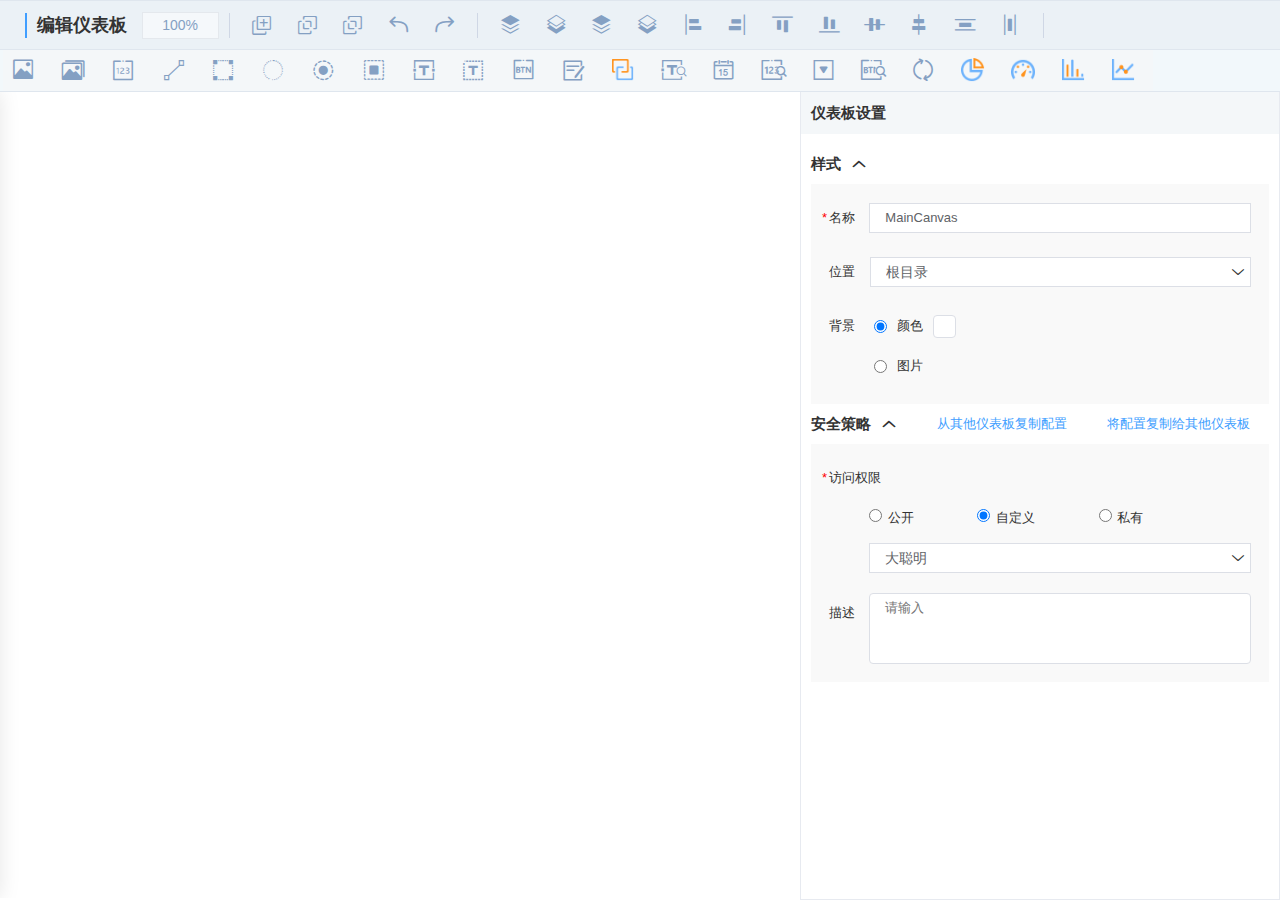
==== commit e715ff6e: "update" ====
--- a/index.html
+++ b/index.html
@@ -1,1854 +1,752 @@
-<!DOCTYPE html>
+﻿<!DOCTYPE html>
 <html lang="en">
+
 <head>
   <meta charset="UTF-8">
   <meta http-equiv="X-UA-Compatible" content="IE=edge">
   <meta name="viewport" content="width=device-width, initial-scale=1.0">
   <title>BI系统</title>
+  <link rel="stylesheet" href="./styles/common.css">
   <link rel="stylesheet" href="./styles/index.css" type="text/css">
-  <link rel="stylesheet" href="./styles//data.css">
-  <link rel="stylesheet" href="./styles//popup.css">
+  <link rel="stylesheet" href="./styles/data.css">
+  <link rel="stylesheet" href="./styles/right.css">
+  <link rel="stylesheet" href="./styles/popup.css">
+  <link rel="stylesheet" href="./css/caiyongxiang.css">
   <link rel="stylesheet" href="./styles/iconfont/iconfont.css">
+  <link rel="stylesheet" href="./zTree_v3/css/zTreeStyle/zTreeStyle.css">
+  <script src="./styles/iconfont/iconfont.js"></script>
 </head>
+
 <body>
-  <div class="page" >
-    <div class="page-tools">1</div>
-    <div class="page-wrap">
-      <div class="btn-groups" id="btnGroups" >
-        <!-- 此处遍历生成左侧内容 -->
-        <!-- <div class="l-title" >组件箱</div>     
-        <div class="l-title l-subtitle">标准组件</div>
-        <div class="btn" draggable="true" data-id="${index}">
-          <i class="icon iconfont iconrect" ></i>
-          <span>测试</span>
-        </div> -->
-      </div>
-      <div class="canvas" id="canvas">
-        <div class="wrap-tab" >test</div>
-        <div class="canvas-wrap" id="canvas-wrap"  onclick="clickWrap(event)" oncontextmenu="forbidMouse(event)" >
-          <div class="wrap" id="wrap" >
-        <!-- 此处遍历生成画布元素 -->
-          </div>
+    <div class="page">
+        <div class="page-tools">
+
         </div>
-      </div>
-      <div class="details">
-        <!-- 属性栏固定组 -->
-        <div class="common-group" id="common-group">
-          <!-- <div class="r-item" >检视: <span id="r-item-title">画布</span></div>
-          <input type="text" class="r-input" value="MainCanvas" />
-          <div class="r-btns">
-            <div id="r-btns-style" class="active" onclick="choice('style')" >样 式</div>
-            <div id="r-btns-event" onclick="choice('event')">数 据</div>
-          </div> -->
-          <!-- <div class="data" >
-            <div class="data-func" >
-              <span>功能设置</span>
-                  <div class="func-variable">
-                    <span class="func-wrap-title" >变量</span>
-                    <div class="func-wrap-center">
-                      <input type="text" class="func-wrap-input"  />
-                      <span class="func-wrap-choice" >选择</span>
+        <div class="wrap-tab">
+            <button type="button" class="visual-pagination-button" style="display: none;" disabled='disabled'><i class="iconfont iconzuojiantou"></i></button>
+            <div class="btn-groups" id="btnGroups">
+                <!-- 此处遍历生成组件内容 -->
+            </div>
+            <button type="button" class=" visual-pagination-button" style="display: none;" disabled='disabled'><i class="iconfont iconyoujiantou_huaban"></i></button>
+        </div>
+        <div class="page-wrap">
+            <div class="canvas" id="canvas">
+                <div class="canvas-wrap" id="canvas-wrap" onclick="clickWrap(event)" oncontextmenu="forbidMouse(event)">
+                    <!-- 复用 -->
+                    <div class="reuse" id="reuse">
+                        <div class="reuse-header">
+                            <span>复用仪表盘</span>
+                            <i onclick="closeReuse()" class="iconfont iconguanbi1"></i>
+                        </div>
+                        <div class="reuse-wrap">
+                            <div class="reuse-wrap-search">
+                                <input type="text" class="bi-input" style="margin-right: 10px" placeholder="请输入分组名称"></input>
+                                <button class="bi-btn btn-primary">搜 索</button>
+                            </div>
+                            <div class="bi-tree">
+                                <ul id="reusetree" class="ztree"></ul>
+                            </div>
+                        </div>
                     </div>
-                    <span class="func-wrap-last" >1/1</span>
-                  </div>
-                  <div class="func-others" ><input type="checkbox" id="label1" ><label for="label1">双击时弹出历史曲线窗口</label></div>
-                  <div class="func-others" ><input type="checkbox" id="label2" ><label for="label2">数值字体颜色按条件变化</label> </div>
-              <div class="func-format">
-                <span class="func-format-title" >显示格式</span>
-                <input type="text" class="func-format-input" placeholder="整数位数" />
-                <input type="text" class="func-format-input" placeholder="小数位数" />
+                    <div class="wrap" id="wrap">
+                        <!-- 此处遍历生成画布元素 -->
+                    </div>
+                </div>
             </div>
+            <div class="details">
+
+                <!-- <div style="width:100%;height:500px">
+                  <iframe id="pie" style="width:100%;height:100%" src="./饼图/饼图.html"></iframe>
+                </div> -->
+                <!-- 属性栏固定组 -->
+                <div class="common-group" id="common-group">
+                </div>
+                <!-- 属性栏变化组 -->
+                <div class="change-group" id="change-group">
+                </div>
             </div>
-          </div> -->
-          <!-- <div class="pos-group" >
-            <div class="r-pos aligin-style-span">
-              <span>对齐方式</span>
-              <div class="r-pos r-align-style">
-                <i class="iconfont iconzuoduiqi" title="左对齐"></i>
-                <i class="iconfont iconjuzhongduiqi" title="居中对齐"></i>
-                <i class="iconfont iconyouduiqi" title="右对齐"></i>
-              </div>
+            <!-- 鼠标右键菜单 -->
+            <ul id="rightMenu">
+                <li class="menu" onclick="delElement()">删 除</li>
+            </ul>
+            <!-- 弹窗部分 -->
+            <div class="popup" id="popup">
+                <div class="popup-wrap">
+                    <div class="popup-head">
+                        <span>选择关联变量</span>
+                        <i class="iconfont iconguanbi1 popup-close" onclick="closePopup(event)"></i>
+                    </div>
+                    <div class="popup-body">
+                        <div class="popup-search">
+                            <div>
+                                <select class="popup-select" placeholder="请选择">
+                                    <option value="1">变量来源1</option>
+                                    <option value="2">变量来源2</option>
+                                </select>
+                                <select class="popup-select" placeholder="请选择">
+                                    <option value="1">所属设备1</option>
+                                    <option value="2">所属设备2</option>
+                                </select>
+                                <input class="popup-input" placeholder="变量名" type="text">
+                                <input class="popup-input" placeholder="描述" type="text">
+                            </div>
+                            <div>
+                                <button type="button" class="popup-btn popup-confirm" style="margin-right: 10px">查 询</button>
+                                <button type="button" class="popup-btn popup-cancel">重 置</button>
+                            </div>
+                        </div>
+                        <!-- 弹窗表格部分 -->
+                        <div class="popup-table">
+                            <!-- 表格 -->
+                            <div>
+                                <div class="bi-table">
+                                    <div class="bi-table-header-wrap">
+                                        <table cellspacing="0" cellpadding="0" border="0" class="bi-table__header">
+                                            <thead>
+                                                <tr>
+                                                    <th rowspan="1" colspan="1" class="table-checkbox "></th>
+                                                    <th rowspan="1" colspan="1"><div>变量来源</div></th>
+                                                    <th rowspan="1" colspan="1"><div>变量名称</div></th>
+                                                    <th rowspan="1" colspan="1"><div>变量描述</div></th>
+                                                    <th rowspan="1" colspan="1"><div>单位</div></th>
+                                                    <th rowspan="1" colspan="1"><div>数据类型</div></th>
+                                                    <th rowspan="1" colspan="1"><div>变量类型</div></th>
+                                                    <th rowspan="1" colspan="1"><div>所属客户</div></th>
+                                                    <th rowspan="1" colspan="1"><div>所属设备</div></th>
+                                                    <th rowspan="1" colspan="1"><div>设备编号</div></th>
+                                                </tr>
+                                            </thead>
+                                        </table>
+                                    </div>
+                                    <div class="bi-table-body-wrap">
+                                        <table cellspacing="0" cellpadding="0" border="0" class="el-table__body">
+                                            <tbody id="popup-tbody">
+                                                <!-- 此处遍历生成tr元素 -->
+                                            </tbody>
+                                        </table>
+                                    </div>
+                                </div>
+                            </div>
+                        </div>
+                        <!-- 分页 -->
+                        <div class="popup-pagination" id="popup-pagination">
+                            <!-- <div class="visual-pagination">
+                              <span>共 <span id="page-totalCount" ></span> 条</span>
+                              <select class="visual-pagination-select" name="" id="">
+                                <option value="10">10条/页</option>
+                                <option value="30">30条/页</option>
+                                <option value="50">50条/页</option>
+                                <option value="80">80条/页</option>
+                              </select>
+                              <button type="button" class="visual-pagination-button"  disabled='disabled'><i class="iconfont iconzuojiantou"></i></button>
+                              <ul class="visual-pager" >
+                                <li class="activePage" >1</li>
+                              </ul>
+                              <button type="button" class=" visual-pagination-button" disabled='disabled'><i class="iconfont iconyoujiantou_huaban"></i></button>
+                              <span>前往</span>
+                              <input type="text" class="pager-input" value="1" >
+                              <span>页</span>
+                            </div> -->
+                        </div>
+                    </div>
+                    <div class="popup-footer">
+                        <button type="button" class="popup-btn popup-cancel" style="margin-right: 20px" onclick="closePopup(event)">取 消</button>
+                        <button type="button" class="popup-btn popup-confirm" onclick="confirmPop(event)">确 认</button>
+                    </div>
+                </div>
             </div>
-          </div> -->
-          <!-- <div class="pos-others">
-            <span class="pos-border">阴影</span>
-            <div class="font-border">
-              <span class="font-border-color" title="内阴影" ></span>
-              <span class="font-border-color" title="内阴影"></span>
+
+            <div class="popup" id="additionPop">
+                <div class="popup-wrap" style="width: 600px">
+                    <div class="popup-head">
+                        <span>新增</span>
+                        <i class="iconfont iconguanbi1 popup-close" onclick="closeAddtion(event)"></i>
+                    </div>
+                    <div class="popup-body">
+                        <form class="popup-form" action="">
+                            <div class="form-wrap">
+                                <div class="form-item">
+                                    <span class="form-item-label">条件：</span>
+                                    <select class="popup-select form-input" id="form-select" onchange="getFlag(this[selectedIndex].value)" placeholder="请选择">
+                                        <option value=">">></option>
+                                        <option value="=">=</option>
+                                        <option value="<"><</option>
+                                        <option value=">=">>=</option>
+                                        <option value="<="><=</option>
+                                    </select>
+                                </div>
+                                <div class="form-item">
+                                    <span class="form-item-label">值：</span>
+                                    <input type="text" class="popup-input form-input" autocomplete="off" id="form-input" onblur="getNum(event)">
+                                </div>
+                                <div class="form-item">
+                                    <span class="form-item-label">颜色：</span>
+                                    <div class="form-color">
+                                        <span class="pos-border-color" id="formColor" style="margin: 0"></span>
+                                    </div>
+                                </div>
+                            </div>
+                        </form>
+                    </div>
+                    <div class="popup-footer">
+                        <button type="button" class="popup-btn popup-cancel" style="margin-right: 20px" onclick="closeAddtion(event)">取 消</button>
+                        <button type="button" class="popup-btn popup-confirm" onclick="confirmAddition(event)">确 认</button>
+                    </div>
+                </div>
             </div>
-          </div> -->
+            <!-- 仪表板弹窗部分 -->
+            <div class="copeConfigureForm" style="display:none;">
+                <div class="copeConfigureForm-search">
+                    <input class="g-search-input" type="text" placeholder="请输入分组、仪表板名称">
+                    <button type="button" class="layui-btn layui-btn-normal layui-btn-sm">搜索</button>
+                </div>
+                <div class="bi-tree dashboardtree treeDemoCopeFromScroll" style="height: 470px;width: 474px;">
+                    <ul id="treeCopeFrom" class="ztree"></ul>
+                </div>
+            </div>
+            <div class="copeConfigureTo1 copeConfigureTo" style="display:none;">
+                <div class="copeConfigureForm-search">
+                    <input class="g-search-input" type="text" placeholder="请输入分组、仪表板名称">
+                    <button type="button" class="layui-btn layui-btn-normal layui-btn-sm">搜索</button>
+                </div>
+                <div class="bi-tree dashboardtree treeDemoCopetoScroll" style="height: 470px;width: 474px;">
+                    <ul id="treeCopeto" class="ztree"></ul>
+                </div>
+            </div>
         </div>
-        <!-- 属性栏变化组 -->
-        <div class="change-group" id="change-group">
-          <!-- <div class="pos-group" >
-            <div class="r-pos">位置，<span>尺寸</span> </div>
-            <div class="r-pos r-pos-detail">
-              <div><span>W：</span><input class="r-pos-input" type="text" ></div>
-              <div><span>H：</span><input class="r-pos-input" type="text" ></div>
-            </div>
-            <div class="r-pos r-pos-detail">
-              <div><span>X：</span><input class="r-pos-input" type="text" ></div>
-              <div><span>Y：</span><input class="r-pos-input" type="text" ></div>
-            </div>
-          </div>
-          <div class="pos-group" >
-            <div class="r-pos r-pos-font">
-              <span>字体</span>
-              <select id="group" class="pos-select" value="1">
-                <option value="1">字体一</option>
-                <option value="2">字体二</option>
-              </select>
-          </div>
-            <div class="r-pos r-font-prop">
-              <span class="f-font-blod">B</span>
-              <span class="f-font-underline">U</span>
-              <span><input class="r-pos-input r-font-input" style="margin-top: -2px;" type="text" onblur="handleblur()" value="0"></span>
-              <span class="r-font-color"></span>
-            </div>
-          </div>
-          <div class="pos-others">
-            <span>填充</span>
-            <span class="pos-back-color"></span>
-          </div>
-          <div class="pos-group" >
-            <div class="r-pos aligin-style-span">
-              <span>对齐方式</span>
-              <div class="r-pos r-align-style">
-                <i class="iconfont iconzuoduiqi" title="左对齐"></i>
-                <i class="iconfont iconjuzhongduiqi" title="居中对齐"></i>
-                <i class="iconfont iconyouduiqi" title="右对齐"></i>
-              </div>
-            </div>
-          </div>
-          <div class="pos-others">
-            <span class="pos-border">边框</span>
-            <div class="font-border">
-              <input type="text" class="r-pos-input" />
-              <span class="font-border-color"></span>
-            </div>
-          </div>
-          <div class="pos-others">
-            <span>圆角</span>
-            <input type="text" class="r-pos-input" />
-          </div>
-          <div class="pos-others">
-            <span class="pos-border">阴影</span>
-            <div class="font-border">
-              <span class="font-border-color" title="内阴影" ></span>
-              <span class="font-border-color" title="内阴影"></span>
-            </div>
-          </div>
-          <div class="pos-others">
-            <span>不透明度(%)</span>
-            <input type="text" class="r-pos-input" value="100" />
-          </div> -->
-          <!-- <div class="pos-others">
-            <span class="pos-border">边框</span>
-            <input type="text" class="r-pos-input" value="2" />
-            <span class="pos-border-color"></span>
-            <span class="pos-border-style"></span>
-          </div> -->
-          <!-- <div class="pos-others">
-            <span>图片</span>
-            <select id="group" class="pos-select" value="1">
-              <option value="1">img1</option>
-              <option value="2">img2</option>
-            </select>
-            <span class="pos-selectImg">...</span>
-          </div> -->
-        </div>
-      </div>
-      <!-- 鼠标右键菜单 -->
-      <ul id="rightMenu">
-        <li class="menu" onclick="delElement()">删 除</li>
-    </ul>
-    <!--拖动容器盒子的小圆点-->
-    <!-- <div class="edit-shape-point"
-      v-for="item in (childItem.index === activeIndex ? childItem.pointList : [])"
-      :key="item"
-      onmousedown="handleMouseDownOnPoint(item, $event)"
-      :style="getPointStyle(item)"
-    /> -->
-    <!-- 弹窗部分 -->
-    <div class="popup" id="popup" >
-      <div class="popup-wrap" >
-        <div class="popup-head">
-          <span>选择关联变量</span>
-          <i class="iconfont iconguanbi popup-close" onclick="closePopup(event)" ></i>
-        </div>
-        <div class="popup-body">
-          <div class="popup-search" >
-            <div>
-              <select class="popup-select" placeholder="请选择" >
-                <option value="1">变量来源1</option>
-                <option value="2">变量来源2</option>
-              </select>
-              <select class="popup-select" placeholder="请选择">
-                <option value="1">所属设备1</option>
-                <option value="2">所属设备2</option>
-              </select>
-              <input class="popup-input" placeholder="变量名" type="text">
-              <input class="popup-input" placeholder="描述" type="text">
-            </div>
-            <div>
-              <button type="button" class="popup-btn popup-confirm" style="margin-right: 10px">查 询</button>
-              <button type="button" class="popup-btn popup-cancel" >重 置</button>
-            </div>
-          </div>
-          <div class="popup-table" >
-            <table cellspacing="0" cellpadding="0" border="0">
-              <thead>
-                <tr>
-                  <th rowspan="1" colspan="1"></th>
-                  <th rowspan="1" colspan="1"><div>变量来源</div></th>
-                  <th rowspan="1" colspan="1"><div>变量名称</div></th>
-                  <th rowspan="1" colspan="1"><div>变量描述</div></th>
-                  <th rowspan="1" colspan="1"><div>单位</div></th>
-                  <th rowspan="1" colspan="1"><div>数据类型</div></th>
-                  <th rowspan="1" colspan="1"><div>变量类型</div></th>
-                  <th rowspan="1" colspan="1"><div>所属客户</div></th>
-                  <th rowspan="1" colspan="1"><div>所属设备</div></th>
-                  <th rowspan="1" colspan="1"><div>设备编号</div></th>
-                </tr>
-              </thead>
-              <tbody>
-                <tr>
-                  <td rowspan="1" colspan="1"><div><input type="checkbox"></div></td>
-                  <td rowspan="1" colspan="1"><div>基础采集点</div></td>
-                  <td rowspan="1" colspan="1"><div>channeng1</div></td>
-                  <td rowspan="1" colspan="1"><div>产能1</div></td>
-                  <td rowspan="1" colspan="1"><div>KW/h</div></td>
-                  <td rowspan="1" colspan="1"><div>int</div></td>
-                  <td rowspan="1" colspan="1"><div>计算累计</div></td>
-                  <td rowspan="1" colspan="1"><div>力源</div></td>
-                  <td rowspan="1" colspan="1"><div>Q102</div></td>
-                  <td rowspan="1" colspan="1"><div>SYC20200305</div></td>
-                </tr>
-              </tbody>
-            </table>
-          </div>
-          <div class="popup-pagination">
-            <div>
-              
-            </div>
-          </div>
-        </div>
-        <div class="popup-footer">
-          <button type="button" class="popup-btn popup-cancel" style="margin-right: 20px" onclick="closePopup(event)" >取 消</button>
-          <button type="button" class="popup-btn popup-confirm">确 认</button>
-        </div>
-      </div>
     </div>
 
-    <div class="popup" id="additionPop" >
-      <div class="popup-wrap" style="width: 600px">
-        <div class="popup-head">
-          <span>新增</span>
-          <i class="iconfont iconguanbi popup-close" onclick="closeAddtion(event)" ></i>
-        </div>
-        <div class="popup-body">
-          <form class="popup-form" action="">
-            <div class="form-wrap" >
-              <div class="form-item" >
-                <span class="form-item-label" >条件：</span>
-                <select class="popup-select form-input" placeholder="请选择">
-                  <option value="1">所属设备1</option>
-                  <option value="2">所属设备2</option>
-                </select>
-              </div>
-              <div class="form-item">
-                <span class="form-item-label" >值：</span>
-                <input type="text" class="popup-input form-input">
-              </div>
-              <div class="form-item">
-                <span class="form-item-label" > 颜色：</span>
-                <div class="form-color">
-                  <span class="pos-border-color" style="margin: 0" ></span>
-                </div>
-              </div>
-            </div>
-          </form>
-        </div>
-        <div class="popup-footer">
-          <button type="button" class="popup-btn popup-cancel" style="margin-right: 20px" onclick="closeAddtion(event)" >取 消</button>
-          <button type="button" class="popup-btn popup-confirm">确 认</button>
-        </div>
-      </div>
-    </div>
-  </div>
-  <script type="text/javascript">
-    var Width = 1200
-    var Height = 900
-    var commonList = {
-      Title: '画布',
-      Name: 'MainCanvas'
-    }
-    var btns = [
-      {
-        icon: 'iconjingtaitupian-copy',
-        title: '静态图片',
-        ControlType: 'staticimage',
-        Width: 100,
-        Height: 30,
-        Img: './imgs/img1.jpg',
-        Opacity: 100,
-        ZIndex: 10,
-      },
-      {
-        icon: 'iconjingtaitupian-copy',
-        title: '动态图片',
-        ControlType: 'image',
-        Width: 100,
-        Height: 30,
-        Img: './imgs/img1.jpg',
-        Opacity: 100,
-        ZIndex: 10,
-      },
-      {
-        icon: 'iconwenben',
-        title: '数值显示',
-        ControlType: 'datatextblock',
-        Width: 100,
-        Height: 30,
-        FontFamily: '微软雅黑',
-        FontWeight: 'normal',
-        FontSize: 12,
-        TextDecoration: 'none',
-        Color: '#000',
-        BackColor: '#fff',
-        BorderWidth: 0,
-        Style: 'solid',
-        BorderColor: '#000',
-        Opacity: 100,
-        ZIndex: 10,
-      },
-      {
-        icon: 'iconzhixian_huaban1',
-        title: '直线',
-        ControlType: 'line',
-        Width: 100,
-        Height: 2,
-        BorderWidth: 2,
-        Style: 'solid',
-        BorderColor: '#000',
-        Opacity: 100,
-        ZIndex: 10,
-      },
-      {
-        icon: 'iconrect',
-        title: '矩形',
-        ControlType: 'solidrectangle',
-        BackColor: '#fff',
-        BorderWidth: 2,
-        Style: 'solid',
-        BorderColor: '#000',
-        Width: 100,
-        Height: 30,
-        Opacity: 100,
-        ZIndex: 10,
-      },
-      {
-        icon: 'iconradio-on-full',
-        title: '圆形',
-        ControlType: 'solidellipse',
-        BackColor: '#fff',
-        BorderWidth: 2,
-        Style: 'solid',
-        BorderColor: '#000',
-        Width: 100,
-        Height: 30,
-        Opacity: 100,
-        ZIndex: 10,
-      },
-      {
-        icon: 'iconjinggao',
-        title: '圆形状态灯',
-        ControlType: 'ellipselamp',
-        Width: 30,
-        Height: 30,
-        Opacity: 100,
-        ZIndex: 10,
-      },
-      {
-        icon: 'iconrect',
-        title: '矩形状态灯',
-        ControlType: 'commonlamp',
-        Width: 100,
-        Height: 30,
-        BorderRadius: 10,
-        Opacity: 100,
-        ZIndex: 10,
-      },
-      {
-        icon: 'iconwenben',
-        title: '静态文本',
-        ControlType: 'statictextblock',
-        FontFamily: '微软雅黑',
-        FontWeight: 'normal',
-        FontSize: 12,
-        TextDecoration: 'none',
-        Color: '#000',
-        Opacity: 100,
-        Text: '静态文本',
-        BackColor: '#fff',
-        Width: 100,
-        Height: 30,
-        ZIndex: 10,
-      },
-      {
-        icon: 'iconwenben',
-        title: '动态文本',
-        ControlType: 'dynamictext',
-        Width: 100,
-        Height: 30,
-        FontFamily: '微软雅黑',
-        FontWeight: 'normal',
-        FontSize: 12,
-        TextDecoration: 'none',
-        Color: '#000',
-        Opacity: 100,
-        TextAlign: 'center',
-        Text: '动态文本',
-        ZIndex: 10,
-      },
-      {
-        icon: 'iconanniu',
-        title: '控制按钮',
-        ControlType: 'cornerbutton',
-        Width: 100,
-        Height: 30,
-        FontFamily: '微软雅黑',
-        FontWeight: 'normal',
-        Color: '#000',
-        BackColor: '#ddd',
-        FontSize: 12,
-        TextAlign: 'center',
-        BorderWidth: 1,
-        Style: 'solid',
-        BorderColor: '#000',
-        BorderRadius: 10,
-        Text: '控制按钮',
-        Opacity: 100,
-        ZIndex: 10,
-      },
-      {
-        icon: 'iconShapecopy',
-        title: '读写框',
-        ControlType: 'rwtextbox',
-        Width: 100,
-        Height: 30,
-        FontFamily: '微软雅黑',
-        FontWeight: 'normal',
-        Color: '#000',
-        BackColor: '#fff',
-        FontSize: 12,
-        TextAlign: 'center',
-        BorderWidth: 1,
-        Style: 'solid',
-        BorderColor: '#ABADB3',
-        BorderRadius: 0,
-        Text: '读写框',
-        Opacity: 100,
-        ZIndex: 10,
-      },
-      {
-        icon: 'iconlianjie',
-        title: '跳转链接',
-        ControlType: 'jumplink',
-        Width: 100,
-        Height: 30,
-        FontFamily: '微软雅黑',
-        FontWeight: 'normal',
-        FontSize: 12,
-        BackColor: '#fff',
-        Color: '#000',
-        Text: '盛原成',
-        Opacity: 100,
-        ZIndex: 10,
-      },
-      {
-        icon: 'iconchaxun',
-        title: '文本查询',
-        ControlType: 'textsearch',
-        Width: 100,
-        Height: 30,
-        FontFamily: '微软雅黑',
-        FontWeight: 'normal',
-        FontSize: 12,
-        BorderWidth: 1,
-        Placeholder: '请输入关键词',
-        Style: 'solid',
-        BorderColor: '#ABADB3',
-        BackColor: '#fff',
-        TextAlign: 'left',
-        Color: '#000',
-        BorderRadius: 0,
-        Text: '',
-        Opacity: 100,
-        ZIndex: 10,
-      }
-    ]
-    var childNodes = [
-      {
-        title: '矩形',
-        ControlType: 'solidrectangle',
-        Name: 'solidrectangle0',
-        PropertyList: {
-          id: 0,
-          Left: 100,
-          Top: 500,
-          Width: 200,
-          Height: 140,
-          BackColor: '#fff',
-          BorderWidth: 2,
-          Style: 'solid',
-          BorderColor: '#000',
-          Opacity: 100,
-          ZIndex: 10
-       },
-        pointList: ['lt', 'rt', 'lb', 'rb', 'l', 'r', 't', 'b'],
-      },
-      {
-        title: '直线',
-        ControlType: 'line',
-        Name: 'line1',
-        PropertyList: {
-          id: 1,
-          Left: 400,
-          Top: 200,
-          Width: 100,
-          BorderWidth: 5,
-          height: 5,
-          Style: 'solid',
-          Opacity: 100,
-          BorderColor: '#000',
-          ZIndex: 10
-       },
-        pointList: ['l', 'r'],
-      }
-    ]
-    var attrsGroup = {
-      title: '444',
-      Name: '',
-      Width: null,
-      Height: null,
-      top: null,
-      left: null
-    }
-    // var leg = childNodes.length === 0  ? 0 : childNodes[childNodes.length - 1].PropertyList.id
-    if (childNodes.length !== 0) {
-      let ids = []
-      childNodes.forEach((item, index) => {
-        ids.push(item.PropertyList.id)
-      })
-      leg = Math.max(...ids)
-    } else {
-      leg = 0
-    }
-    window.addEventListener("load",handler,false);
-    var menu = document.querySelector("#rightMenu");  //获取自定义的右键菜单
-    var delIndex = null
-    function handler () {
-      // 左侧部分拖拽源对象
-      var btnGroups = document.getElementById('btnGroups')
-      var str = `<div class="l-title" >组件箱</div>     
-        <div class="l-title l-subtitle">标准组件</div>`  //拼接字符串
-      btns.forEach((item, index) => {
-        str += `<div class="btn" draggable="true" data-id="${index}">
-          <i class="icon iconfont ${item.icon}" ></i>
-          <span>${item.title}</span>
-        </div>`
-      })
-      btnGroups.innerHTML = str
-      initCommon()
-      // dragStart事件
-      btnGroups.addEventListener("dragstart",function(e){
-        menu.style.display = 'none'
-        if(e.target.className == "btn"){
-          e.dataTransfer.setData("data", JSON.stringify(e.target.dataset.id));
-          e.dataTransfer.effectAllowed = 'copyMove'
-        }
-      }, false)
-      // drag事件
-      btnGroups.addEventListener("drag",function(e){
-        e.preventDefault()
-      }, false)
-      // 中间画布部分拖拽目标对象
-      var canvasWrap = document.getElementById('canvas-wrap')
-      // 初始化画布，此方法用于差看画布使用
-      childElement ()
-      // dragovers事件
-      canvasWrap.addEventListener('dragover', function (event) {
-        // event.preventDefault()
-        if (event.target.classList.contains('allowed')) {
-          event.dataTransfer.dropEffect = 'move'
-        } else {
-          event.dataTransfer.dropEffect = 'copy'
-        }
-        event.preventDefault()
-      }, false)
-      // drop事件
-      canvasWrap.addEventListener('drop', function (event) {
-        // leg初始化之后没拖动一个元素下来就+1,此值会一直++, 防止元素名称重复
-        leg ++
-        // 父级元素id = canvasWrap的网页可见区域上、左的距离
-        let fatherY = canvasWrap.offsetTop
-        let fatherX = canvasWrap.offsetLeft
-  
-        // 拖动元素距离网页可见区域上、左的距离
-        let targetX =  event.clientX
-        let targetY =  event.clientY
-         // 获取dragstart事件传递的参数 注意：index为左侧属性栏的下标
-        let index = JSON.parse(event.dataTransfer.getData('data'))
-        let item = btns[index]
-        // 清除dragstart事件传递的参数
-        event.dataTransfer.clearData()
-          // 需在这边添加增加的样式
-        if (item.ControlType === 'line') { //line单独添加样式
-          childNodes.push({
-            title: item.title,
-            ControlType: item.ControlType,
-            Name: item.ControlType + leg,
-            PropertyList: {
-              id: leg,
-              Left: targetX - fatherX,
-              Top: targetY - fatherY,
-              Opacity: item.Opacity,
-              Style: item.Style,
-              Color: item.Color,
-              Width: item.Width,
-              Height: item.Height,
-              BorderWidth: item.BorderWidth,
-              BorderColor: item.BorderColor,
-              BackColor: item.BackColor,
-              FontFamily: item.FontFamily,
-              FontWeight: item.FontWeight,
-              FontSize: item.FontSize,
-              TextDecoration: item.TextDecoration,
-              BorderRadius: item.BorderRadius,
-              Img: item.Img,
-              Text: item.Text,
-              ZIndex: item.ZIndex
-            },
-            pointList: [ 'l', 'r'],
-          })
-        }else {
-          childNodes.push({
-            title: item.title,
-            ControlType: item.ControlType,
-            Name: item.ControlType + leg,
-            PropertyList: {
-              id: leg,
-              Left: targetX - fatherX,
-              Top: targetY - fatherY,
-              Opacity: item.Opacity,
-              Style: item.Style,
-              Color: item.Color,
-              Width: item.Width,
-              Height: item.Height,
-              BorderWidth: item.BorderWidth,
-              BorderColor: item.BorderColor,
-              BackColor: item.BackColor,
-              FontFamily: item.FontFamily,
-              FontWeight: item.FontWeight,
-              FontSize: item.FontSize,
-              TextDecoration: item.TextDecoration,
-              BorderRadius: item.BorderRadius,
-              Placeholder: item.Placeholder,
-              TextAlign: item.TextAlign,
-              Img: item.Img,
-              Text: item.Text,
-              ZIndex: item.ZIndex
-            },
-            pointList: ['lt', 'rt', 'lb', 'rb', 'l', 'r', 't', 'b'],
-          })
-        }
-        item.Left = targetX - fatherX
-        item.Top = targetY - fatherY
-        rightCommon(item.title, item.ControlType + leg, childNodes.length - 1)
-        // childNodes.length - 1 从源对象拖放到画布上的生成的元素永远是childNodes数组的最后一位
-        changeCommon(item, childNodes.length - 1)
-        childElement(childNodes.length - 1)
-        }, false)
-    }
-    function clickWrap (e) {
-      e.preventDefault()
-      if (e.target.id && e.target.id === 'wrap') {
-        initCommon()
-      }
-    }
-      // 鼠标点击可以的按钮resize事件
-    function handleMouseDownOnPoint (point, event, type, index) {
-      let downEvent = event
-      // 抛出事件让父组件设置当前元素选中状态
-      downEvent.stopPropagation()
-      downEvent.preventDefault() // Let's stop this event.
-      const pos = {...childNodes[index].PropertyList}
-      let Height = pos.Height
-      let Width = pos.Width
-      let Top = pos.Top
-      let Left = pos.Left
-      let startX = downEvent.clientX
-      let startY = downEvent.clientY
-      // 当前模块的最小宽度值
-      let minWidth = 0
-      if (pos.minWidth) {
-        minWidth = pos.minWidth
-      }
-      // 当前模块的最小高度值
-      let minHeight = 0
-      if (pos.minHeight) {
-        minHeight = pos.minHeight
-      }
-      let move = moveEvent => {
-        let currX = moveEvent.clientX
-        let currY = moveEvent.clientY
-        let disY = currY - startY
-        let disX = currX - startX
-        let hasT = /t/.test(point)
-        let hasB = /b/.test(point)
-        let hasL = /l/.test(point)
-        let hasR = /r/.test(point)
-        let newHeight = + Height + (hasT ? -disY : hasB ? disY : 0)
-        let newWidth = + Width + (hasL ? -disX : hasR ? disX : 0)
-        pos.Width = newWidth > 0 ? newWidth : 0
-        pos.Left = + Left + (hasL ? disX : 0)
-        pos.Top = + Top + (hasT ? disY : 0)
-        pos.ZIndex = 20
-        // console.log(pos.left)
-        // console.log(pos.top)
-        // 拖动类型为文本则不可改变高度
-        if (type !== 'text') {
-          pos.Height = newHeight > 0 ? newHeight : 0
-        }
-        if (childNodes[index].ControlType === 'line' && pos.Width < 10 ) {
-          pos.Width = 10
-          return
-        } 
-        // 如果宽度小于最小宽度就直接返回
-        if (pos.Width < minWidth) return
-        // 如果高度小于最小高度就直接返回
-        if (pos.Height < minHeight) return
-        resize(pos, index)
-        // this.$emit('resize', pos, index)
-      }
-      let up = () => {
-        childNodes[index].PropertyList.ZIndex = 10
-        setClass(index)
-        document.removeEventListener('mousemove', move)
-        document.removeEventListener('mouseup', up)
-      }
-      document.addEventListener('mousemove', move)
-      document.addEventListener('mouseup', up)
-    }
-    function resize (pos, index) {
-      if (childNodes[index]) {
-        childNodes[index].PropertyList = pos
-        childElement(index)
-        changeCommon({...pos, ControlType: childNodes[index].ControlType} , index)
-      }
-    }
-    // 画布禁止鼠标右键点击
-    function forbidMouse(e) {
-      e.preventDefault()
-    }
-    // 创建生成画布元素
-    function childElement (index) {
-        let html = ''
-        let wrap = document.getElementById('wrap')
-        if (childNodes.length !== 0) {
-          childNodes.forEach((item, index) => {
-            if (item.ControlType === 'solidrectangle') {  //矩形样式
-              html += `<div class="commonModule" draggable="false" data-id="${index}"
-                onmousedown="handleDown(event)" onclick="setClass(${index})" oncontextmenu="openRightMenu(event,${index})"
-              style="left: ${item.PropertyList.Left}px;top: ${item.PropertyList.Top}px; width: ${item.PropertyList.Width}px;
-              border-style: ${item.PropertyList.Style}; border-color: ${item.PropertyList.BorderColor}; border-width: ${item.PropertyList.BorderWidth}px;
-              background-color: ${item.PropertyList.BackColor}; height: ${item.PropertyList.Height}px;z-index: ${item.PropertyList.ZIndex};
-              opacity: ${Number(item.PropertyList.Opacity) / 100};">
-                <div class="moduleShape"></div>
-              </div>
-              `
-            } else if (item.ControlType === 'line') {  //直线样式
-              html += `<div class="commonModule" draggable="false" data-id="${index}"
-                onmousedown="handleDown(event)" onclick="setClass(${index})" oncontextmenu="openRightMenu(event,${index})"
-              style="left: ${item.PropertyList.Left}px;top: ${item.PropertyList.Top}px; width: ${item.PropertyList.Width}px; z-index: ${item.PropertyList.ZIndex};
-              border-top-style: ${item.PropertyList.Style}; border-top-color: ${item.PropertyList.BorderColor}; border-top-width: ${item.PropertyList.BorderWidth}px;
-              opacity: ${Number(item.PropertyList.Opacity) / 100};">
-              <div class="moduleShape">
-                </div>
-              </div>
-              `
-            } else if (item.ControlType === 'staticimage' || item.ControlType === 'image') {  //静态图片和动态图片
-              html += `<div class="commonModule" draggable="false" data-id="${index}"
-                onmousedown="handleDown(event)" onclick="setClass(${index})" oncontextmenu="openRightMenu(event,${index})"
-              style="left: ${item.PropertyList.Left}px;top: ${item.PropertyList.Top}px; width: ${item.PropertyList.Width}px;
-              height: ${item.PropertyList.Height}px;z-index: ${item.PropertyList.ZIndex};opacity: ${Number(item.PropertyList.Opacity) / 100};">
-                <img class="moduleShape" src="${item.PropertyList.Img}" alt="图片" />
-              </div>
-              `
-            } else if (item.ControlType === 'datatextblock') {  //数值显示
-              html += `<div class="commonModule" draggable="false" data-id="${index}"
-                onmousedown="handleDown(event)" onclick="setClass(${index})" oncontextmenu="openRightMenu(event,${index})"
-              style="left: ${item.PropertyList.Left}px;top: ${item.PropertyList.Top}px; width: ${item.PropertyList.Width}px;
-              height: ${item.PropertyList.Height}px;z-index: ${item.PropertyList.ZIndex};opacity: ${Number(item.PropertyList.Opacity) / 100}; 
-              border-style: ${item.PropertyList.Style};border-color: ${item.PropertyList.BorderColor}; border-width: ${item.PropertyList.BorderWidth}px; 
-              font-family: ${item.PropertyList.FontFamily};font-weight: ${item.PropertyList.FontWeight};text-decoration: ${item.PropertyList.TextDecoration}"
-              >
-              <span class="moduleShape numShow" style="font-family: ${item.PropertyList.FontFamily};font-size: ${item.PropertyList.FontSize}px" >
-                数值显示
-              </span>
-              </div>
-              `
-            } else if (item.ControlType === 'statictextblock') {  //静态文本
-              // <input class="moduleShape common-input" style="font-weight: ${item.PropertyList.FontWeight};text-decoration: ${item.PropertyList.TextDecoration};
-              //   font-size: ${item.PropertyList.FontSize}px;font-family: ${item.PropertyList.FontFamily};" onblur="handleblur(event, ${index}, 'Text')" 
-              //   value="${item.PropertyList.Text}"
-              // />
-              html += `<div class="commonModule" draggable="false" data-id="${index}"
-                onmousedown="handleDown(event)" onclick="setClass(${index})" oncontextmenu="openRightMenu(event,${index})"
-              style="left: ${item.PropertyList.Left}px;top: ${item.PropertyList.Top}px; width: ${item.PropertyList.Width}px;line-height: ${item.PropertyList.Height}px;
-              height: ${item.PropertyList.Height}px;z-index: ${item.PropertyList.ZIndex};opacity: ${Number(item.PropertyList.Opacity) / 100};
-              border: none"
-              >
-              <div class="moduleShape common-input" contenteditable="true" style="font-weight: ${item.PropertyList.FontWeight};text-decoration: ${item.PropertyList.TextDecoration};
-                font-size: ${item.PropertyList.FontSize}px;font-family: ${item.PropertyList.FontFamily};" onblur="handleblur(event, ${index}, 'Text')" >
-                <span>${item.PropertyList.Text}</span>
-              </div>
-              </div>
-              `
-            } else if(item.ControlType ===  'dynamictext') {  //动态文本
-              // <input class="moduleShape common-input" style="font-weight: ${item.PropertyList.FontWeight};text-decoration: ${item.PropertyList.TextDecoration};
-              //   font-size: ${item.PropertyList.FontSize}px;font-family: ${item.PropertyList.FontFamily};" onblur="handleblur(event, ${index}, 'Text')" 
-              //   value="${item.PropertyList.Text}"
-              // />
-              html += `<div class="commonModule" draggable="false" data-id="${index}"
-                onmousedown="handleDown(event)" onclick="setClass(${index})" oncontextmenu="openRightMenu(event,${index})"
-              style="left: ${item.PropertyList.Left}px;top: ${item.PropertyList.Top}px; width: ${item.PropertyList.Width}px;line-height: ${item.PropertyList.Height}px;
-              height: ${item.PropertyList.Height}px;z-index: ${item.PropertyList.ZIndex};opacity: ${Number(item.PropertyList.Opacity) / 100};
-              border: none"
-              >
-              <div class="moduleShape common-input" contenteditable="true" style="font-weight: ${item.PropertyList.FontWeight};text-decoration: ${item.PropertyList.TextDecoration};
-                font-size: ${item.PropertyList.FontSize}px;font-family: ${item.PropertyList.FontFamily}; text-align:${item.PropertyList.TextAlign}" onblur="handleblur(event, ${index}, 'Text')" >
-                <span>${item.PropertyList.Text}</span>
-              </div>
-              </div>
-              `
-            } else if (item.ControlType ===  'solidellipse') { //圆形
-              html += `<div class="commonModule" draggable="false" data-id="${index}"
-                onmousedown="handleDown(event)" onclick="setClass(${index})" oncontextmenu="openRightMenu(event,${index})"
-              style="left: ${item.PropertyList.Left}px;top: ${item.PropertyList.Top}px; width: ${item.PropertyList.Width}px;border-radius: 50%;
-              border-style: ${item.PropertyList.Style}; border-color: ${item.PropertyList.BorderColor}; border-width: ${item.PropertyList.BorderWidth}px;
-              background-color: ${item.PropertyList.BackColor}; height: ${item.PropertyList.Height}px;z-index: ${item.PropertyList.ZIndex};
-              opacity: ${Number(item.PropertyList.Opacity) / 100};">
-                <div class="moduleShape">
-                </div>
-              </div>
-              `
-            } else if (item.ControlType === 'ellipselamp') {  //圆形状态灯
-              html += `<div class="commonModule" draggable="false" data-id="${index}"
-                onmousedown="handleDown(event)" onclick="setClass(${index})" oncontextmenu="openRightMenu(event,${index})"
-              style="left: ${item.PropertyList.Left}px;top: ${item.PropertyList.Top}px; width: ${item.PropertyList.Width}px;border-radius: 50%;
-              height: ${item.PropertyList.Height}px;z-index: ${item.PropertyList.ZIndex};background-color: #DDDDDD;
-              opacity: ${Number(item.PropertyList.Opacity) / 100};">
-                <div class="moduleShape">
-                </div>
-              </div>
-              `
-            } else if (item.ControlType === 'commonlamp') { //矩形状态灯
-              html += `<div class="commonModule" draggable="false" data-id="${index}"
-                onmousedown="handleDown(event)" onclick="setClass(${index})" oncontextmenu="openRightMenu(event,${index})"
-              style="left: ${item.PropertyList.Left}px;top: ${item.PropertyList.Top}px; width: ${item.PropertyList.Width}px;border-radius: ${item.PropertyList.BorderRadius}px;
-              height: ${item.PropertyList.Height}px;z-index: ${item.PropertyList.ZIndex};background-color: #DDDDDD;
-              opacity: ${Number(item.PropertyList.Opacity) / 100};">
-                <div class="moduleShape">
-                </div>
-              </div>
-              `
-            } else if (item.ControlType === 'cornerbutton') { //控制按钮
-              html += `<div class="commonModule div-btn" draggable="false" data-id="${index}"
-                onmousedown="handleDown(event)" onclick="setClass(${index})" oncontextmenu="openRightMenu(event,${index})"
-              style="left: ${item.PropertyList.Left}px;top: ${item.PropertyList.Top}px; width: ${item.PropertyList.Width}px;line-height: ${item.PropertyList.Height - (item.PropertyList.BorderWidth * 2)}px;height: ${item.PropertyList.Height}px;z-index: ${item.PropertyList.ZIndex};border-width: ${item.PropertyList.BorderWidth}px;border-style: ${item.PropertyList.Style};border-color: ${item.PropertyList.BorderColor};background: ${item.PropertyList.BackColor}; text-align: ${item.PropertyList.TextAlign}; border-radius: ${item.PropertyList.BorderRadius}px; opacity: ${Number(item.PropertyList.Opacity) / 100};">
-              <div class="moduleShape common-input" contenteditable="true"  style="font-weight: ${item.PropertyList.FontWeight};text-decoration: ${item.PropertyList.TextDecoration};
-                font-size: ${item.PropertyList.FontSize}px;font-family: ${item.PropertyList.FontFamily};" onblur="handleblur(event, ${index}, 'Text')" >
-                <span>${item.PropertyList.Text}</span>
-              </div>
-              </div>`
-            } else if (item.ControlType === 'rwtextbox') {  //读写框
-              html += `<div class="commonModule div-text" draggable="false" data-id="${index}"
-                onmousedown="handleDown(event)" onclick="setClass(${index})" oncontextmenu="openRightMenu(event,${index})"
-              style="left: ${item.PropertyList.Left}px;top: ${item.PropertyList.Top}px; width: ${item.PropertyList.Width}px;line-height: ${item.PropertyList.Height - (item.PropertyList.BorderWidth * 2)}px;height: ${item.PropertyList.Height}px;z-index: ${item.PropertyList.ZIndex};border-width: ${item.PropertyList.BorderWidth}px;border-style: ${item.PropertyList.Style};border-color: ${item.PropertyList.BorderColor};background: ${item.PropertyList.BackColor}; text-align: ${item.PropertyList.TextAlign}; border-radius: ${item.PropertyList.BorderRadius}px; opacity: ${Number(item.PropertyList.Opacity) / 100};">
-              <div class="moduleShape common-input" contenteditable="true"  style="font-weight: ${item.PropertyList.FontWeight};text-decoration: ${item.PropertyList.TextDecoration};
-                font-size: ${item.PropertyList.FontSize}px;font-family: ${item.PropertyList.FontFamily};" onblur="handleblur(event, ${index}, 'Text')" >
-                <span>${item.PropertyList.Text}</span>
-              </div>
-              </div>`
-            } else if (item.ControlType === 'jumplink') { //跳转链接
-              html += `<div class="commonModule div-text" draggable="false" data-id="${index}"
-                onmousedown="handleDown(event)" onclick="setClass(${index})" oncontextmenu="openRightMenu(event,${index})"
-              style="left: ${item.PropertyList.Left}px;top: ${item.PropertyList.Top}px; width: ${item.PropertyList.Width}px;line-height: ${item.PropertyList.Height}px;height: ${item.PropertyList.Height}px;z-index: ${item.PropertyList.ZIndex};background: ${item.PropertyList.BackColor};  opacity: ${Number(item.PropertyList.Opacity) / 100};">
-              <div class="moduleShape common-input"  style="font-weight: ${item.PropertyList.FontWeight};text-decoration: ${item.PropertyList.TextDecoration};
-                font-size: ${item.PropertyList.FontSize}px;font-family: ${item.PropertyList.FontFamily};" >
-                <span>跳转链接 ></span>
-              </div>
-              </div>`
-            } else if (item.ControlType === 'textsearch') { //文本查询
-              html += `<div class="commonModule" draggable="false" data-id="${index}"
-                onmousedown="handleDown(event)" onclick="setClass(${index})" oncontextmenu="openRightMenu(event,${index})"
-              style="left: ${item.PropertyList.Left}px;top: ${item.PropertyList.Top}px; width: ${item.PropertyList.Width}px;line-height: ${item.PropertyList.Height - (item.PropertyList.BorderWidth * 2)}px;height: ${item.PropertyList.Height}px;z-index: ${item.PropertyList.ZIndex};background: ${item.PropertyList.BackColor}; text-align: ${item.PropertyList.TextAlign};  opacity: ${Number(item.PropertyList.Opacity) / 100};">
-              <input class="search-input" style="width: ${item.PropertyList.Width}px;height: ${item.PropertyList.Height}px;border-width: ${item.PropertyList.BorderWidth}px;border-style: ${item.PropertyList.Style};border-color: ${item.PropertyList.BorderColor};border-radius: ${item.PropertyList.BorderRadius}px;text-align: ${item.PropertyList.TextAlign};font-weight: ${item.PropertyList.FontWeight};text-decoration: ${item.PropertyList.TextDecoration}; font-size: ${item.PropertyList.FontSize}px;font-family: ${item.PropertyList.FontFamily};" placeholder="${item.PropertyList.Placeholder}"
-              value="${item.PropertyList.Text}" onblur="changeText(event, ${index}, 'Text')" />
-              </div>`
-            }
-          })
-        }
-        // wrap.insertAdjacentHTML('afterend',html)   insertAdjacentHTML方法往html中插入模板字符串
-        wrap.innerHTML = html
-        if (index) {
-          setClass(index)
-        }
-    }
-    // 右侧属性栏初始化
-    function initCommon () {
-      let commonGroup = document.getElementById('common-group')
-      let changeGroup = document.getElementById('change-group')
-      let commonStr = `<div class="r-item" >检视: <span id="r-item-title">${commonList.Title}</span></div>
-        <input type="text" class="r-input" onblur="setCanvasName(event)" value="${commonList.Name}" />
-        <div class="r-btns">
-          <div id="r-btns-style" class="active" onclick="choice('style')" >样 式</div>
-          <div id="r-btns-event" onclick="choice('event')">数 据</div>
-        </div>`
-        let changeStr = `<div class="pos-others">
-            <span>填充</span>
-            <span class="pos-back-color"></span>
-          </div>
-        `
-        commonGroup.innerHTML = commonStr
-        changeGroup.innerHTML = changeStr
-        var list = [...document.getElementsByClassName('commonModule')]
-        list.forEach((item) => {
-          item.classList.remove("activeItem")
-        })
-        var childs = [...document.getElementsByClassName('edit-shape-point')]
-        childs.forEach(item => {
-          item.parentNode.removeChild(item)
-        })
-    }
-    // 右侧属性栏公共样式
-    function rightCommon (title, name, index) {
-      let commonGroup = document.getElementById('common-group')
-      let commonStr = `<div class="r-item" >检视: <span id="r-item-title">${title}</span></div>
-        <input type="text" class="r-input" onblur="handleblur(event, ${index}, 'Name')" value="${name}" />
-        <div class="r-btns">
-          <div id="r-btns-style" class="active" onclick="choice('style', ${index})" >样 式</div>
-          <div id="r-btns-event" onclick="choice('event', ${index})">数 据</div>
-        </div>`
-        commonGroup.innerHTML = commonStr
-    }
-    // 右侧属性栏变化样式
-    function changeCommon (data, index) {
-      let changeGroup = document.getElementById('change-group')
-      let changeStr = ''
-      if (data.ControlType === 'solidrectangle'){  //矩形样式
-        changeStr = `<div class="pos-group" >
-          <div class="r-pos"><span>尺寸</span> </div>
-          <div class="r-pos r-pos-detail">
-            <div><span>W：</span><input class="r-pos-input" type="text" onblur="handleblur(event, ${index}, 'Width')" value="${data.Width}" ></div>
-            <div><span>H：</span><input class="r-pos-input" type="text" onblur="handleblur(event, ${index}, 'Height')" value="${data.Height}"></div>
-          </div>
-          <div class="r-pos r-pos-detail">
-            <div><span>X：</span><input class="r-pos-input" type="text" onblur="handleblur(event, ${index}, 'Top')" value="${data.Top}" ></div>
-            <div><span>Y：</span><input class="r-pos-input" type="text" onblur="handleblur(event, ${index}, 'Left')" value="${data.Left}"></div>
-          </div>
-          </div>
-          <div class="pos-others">
-          <span>填充</span>
-          <span class="pos-back-color"></span>
-          </div>
-          <div class="pos-others">
-            <span class="pos-border">阴影</span>
-            <div class="font-border">
-              <span class="font-border-color" title="内阴影" ></span>
-              <span class="font-border-color" title="内阴影"></span>
-            </div>
-          </div>
-          <div class="pos-others">
-            <span class="pos-border">边框</span>
-            <input type="text" class="r-pos-input" onblur="handleblur(event, ${index}, 'BorderWidth')" value="${data.BorderWidth}" />
-            <span class="pos-border-color"></span>
-            <span class="pos-border-style" onclick="changeColor(event, ${index}, 'Style')"></span>
-          </div>
-          <div class="pos-others">
-            <span>不透明度(%)</span>
-            <input type="text" class="r-pos-input" onblur="handleblur(event, ${index}, 'Opacity')" value="${data.Opacity}" />
-          </div>`
-      } else if (data.ControlType === 'line') { //直线样式
-        changeStr = `<div class="pos-group" >
-          <div class="r-pos">位置，<span>尺寸</span> </div>
-          <div class="r-pos r-pos-detail">
-            <div><span>W：</span><input class="r-pos-input" type="text" onblur="handleblur(event, ${index}, 'Width')" value="${data.Width}" ></div>
-          </div>
-          <div class="r-pos r-pos-detail">
-            <div><span>X：</span><input class="r-pos-input" type="text" onblur="handleblur(event, ${index}, 'Top')" value="${data.Top}" ></div>
-            <div><span>Y：</span><input class="r-pos-input" type="text" onblur="handleblur(event, ${index}, 'Left')" value="${data.Left}"></div>
-          </div>
-          </div>
-          <div class="pos-others">
-          <span class="pos-border">边框</span>
-          <input type="text" class="r-pos-input" onblur="handleblur(event, ${index}, 'BorderWidth')" value="${data.BorderWidth}" />
-          <span class="pos-border-color"></span>
-          <span class="pos-border-style" onclick="changeColor(event, ${index}, 'Style')"></span>
-        </div>
-        <div class="pos-others">
-          <span>不透明度(%)</span>
-          <input type="text" class="r-pos-input" onblur="handleblur(event, ${index}, 'Opacity')" value="${data.Opacity}" />
-        </div>`
-      } else if (data.ControlType === 'staticimage' || data.ControlType === 'image') {  //静态图片和动态图片
-        changeStr =`<div class="pos-group" >
-          <div class="r-pos">位置，<span>尺寸</span> </div>
-          <div class="r-pos r-pos-detail">
-            <div><span>W：</span><input class="r-pos-input" type="text" onblur="handleblur(event, ${index}, 'Width')" value="${data.Width}" ></div>
-            <div><span>H：</span><input class="r-pos-input" type="text" onblur="handleblur(event, ${index}, 'Height')" value="${data.Height}"></div>
-          </div>
-          <div class="r-pos r-pos-detail">
-            <div><span>X：</span><input class="r-pos-input" type="text" onblur="handleblur(event, ${index}, 'Top')" value="${data.Top}" ></div>
-            <div><span>Y：</span><input class="r-pos-input" type="text" onblur="handleblur(event, ${index}, 'Left')" value="${data.Left}"></div>
-          </div>
-          </div>
-          <div class="pos-others">
-          <span>不透明度(%)</span>
-          <input type="text" class="r-pos-input" onblur="handleblur(event, ${index}, 'Opacity')" value="${data.Opacity}" />
-          </div>`
-          if (data.ControlType === 'staticimage') {
-            changeStr +=`<div class="pos-others">
-            <span>图片</span>
-            <select id="group" class="pos-select" onchange="changeImg(this[selectedIndex].value, ${index})" value="img1">
-              <option value="img1">img1</option>
-              <option value="img2">img2</option>
-            </select>
-            <span class="pos-selectImg">...</span>
-          </div>`
-        }
-      } else if (data.ControlType === 'datatextblock') {  //数值显示
-          changeStr += `<div class="pos-group" >
-          <div class="r-pos">位置，<span>尺寸</span> </div>
-          <div class="r-pos r-pos-detail">
-            <div><span>W：</span><input class="r-pos-input" type="text" onblur="handleblur(event, ${index}, 'Width')" value="${data.Width}" ></div>
-            <div><span>H：</span><input class="r-pos-input" type="text" onblur="handleblur(event, ${index}, 'Height')" value="${data.Height}"></div>
-          </div>
-          <div class="r-pos r-pos-detail">
-            <div><span>X：</span><input class="r-pos-input" type="text" onblur="handleblur(event, ${index}, 'Top')" value="${data.Top}" ></div>
-            <div><span>Y：</span><input class="r-pos-input" type="text" onblur="handleblur(event, ${index}, 'Left')" value="${data.Left}"></div>
-          </div>
-          </div>
-          <div class="pos-group" >
-              <div class="r-pos r-pos-font">
-                <span>字体</span>
-                <select id="group" class="pos-select" onchange="changeFamily(this[selectedIndex].value, ${index})" value="${data.FontFamily}">
-                  <option value="微软雅黑">微软雅黑</option>
-                  <option value="宋体">宋体</option>
-                </select>
-            </div>
-              <div class="r-pos r-font-prop">
-                <span class="f-font-blod" onClick="changeFont(event, ${index}, 'FontWeight')">B</span>
-                <span class="f-font-underline" onClick="changeFont(event, ${index}, 'TextDecoration')">U</span>
-                <span><input class="r-pos-input r-font-input" style="margin-top: -2px;" type="text" onblur="handleblur(event, ${index}, 'FontSize')" value="${data.FontSize}"></span>
-                <span class="r-font-color"></span>
-              </div>
-            </div>
-            <div class="pos-others">
-              <span>填充</span>
-              <span class="pos-back-color"></span>
-            </div>
-            <div class="pos-others">
-              <span class="pos-border">阴影</span>
-              <div class="font-border">
-                <span class="font-border-color" title="内阴影" ></span>
-                <span class="font-border-color" title="内阴影"></span>
-              </div>
-            </div>
-            <div class="pos-others">
-              <span class="pos-border">边框</span>
-              <div class="font-border">
-                <input type="text" class="r-pos-input" onblur="handleblur(event, ${index}, 'BorderWidth')" value="${data.BorderWidth}" />
-                <span class="font-border-color"></span>
-              </div>
-            </div>
-            <div class="pos-others">
-              <span>不透明度(%)</span>
-              <input type="text" class="r-pos-input" onblur="handleblur(event, ${index}, 'Opacity')" value="${data.Opacity}" />
-            </div>
-            `
-        } else if (data.ControlType === 'statictextblock') {  //静态文本
-          changeStr += `<div class="pos-group" >
-            <div class="r-pos">位置，<span>尺寸</span> </div>
-            <div class="r-pos r-pos-detail">
-              <div><span>W：</span><input class="r-pos-input" type="text" onblur="handleblur(event, ${index}, 'Width')" value="${data.Width}" ></div>
-              <div><span>H：</span><input class="r-pos-input" type="text" onblur="handleblur(event, ${index}, 'Height')" value="${data.Height}"></div>
-            </div>
-            <div class="r-pos r-pos-detail">
-              <div><span>X：</span><input class="r-pos-input" type="text" onblur="handleblur(event, ${index}, 'Top')" value="${data.Top}" ></div>
-              <div><span>Y：</span><input class="r-pos-input" type="text" onblur="handleblur(event, ${index}, 'Left')" value="${data.Left}"></div>
-            </div>
-            </div>
-            <div class="pos-group" >
-                <div class="r-pos r-pos-font">
-                  <span>字体</span>
-                  <select id="group" class="pos-select" onchange="changeFamily(this[selectedIndex].value, ${index})" value="${data.FontFamily}">
-                    <option value="微软雅黑">微软雅黑</option>
-                    <option value="宋体">宋体</option>
-                  </select>
-              </div>
-                <div class="r-pos r-font-prop">
-                  <span class="f-font-blod" onClick="changeFont(event, ${index}, 'FontWeight')">B</span>
-                  <span class="f-font-underline" onClick="changeFont(event, ${index}, 'TextDecoration')">U</span>
-                  <span><input class="r-pos-input r-font-input" style="margin-top: -2px;" type="text" onblur="handleblur(event, ${index}, 'FontSize')" value="${data.FontSize}"></span>
-                  <span class="r-font-color"></span>
-                </div>
-              </div>
-              <div class="pos-others">
-                <span>填充</span>
-                <span class="pos-back-color"></span>
-              </div>
-              <div class="pos-others">
-                <span>不透明度(%)</span>
-                <input type="text" class="r-pos-input" onblur="handleblur(event, ${index}, 'Opacity')" value="${data.Opacity}" />
-              </div>
-              `
-        } else if (data.ControlType === 'dynamictext') {  //动态文本
-          changeStr += `<div class="pos-group" >
-            <div class="r-pos">位置，<span>尺寸</span> </div>
-            <div class="r-pos r-pos-detail">
-              <div><span>W：</span><input class="r-pos-input" type="text" onblur="handleblur(event, ${index}, 'Width')" value="${data.Width}" ></div>
-              <div><span>H：</span><input class="r-pos-input" type="text" onblur="handleblur(event, ${index}, 'Height')" value="${data.Height}"></div>
-            </div>
-            <div class="r-pos r-pos-detail">
-              <div><span>X：</span><input class="r-pos-input" type="text" onblur="handleblur(event, ${index}, 'Top')" value="${data.Top}" ></div>
-              <div><span>Y：</span><input class="r-pos-input" type="text" onblur="handleblur(event, ${index}, 'Left')" value="${data.Left}"></div>
-            </div>
-            </div>
-            <div class="pos-group" >
-                <div class="r-pos r-pos-font">
-                  <span>字体</span>
-                  <select id="group" class="pos-select" onchange="changeFamily(this[selectedIndex].value, ${index})" value="${data.FontFamily}">
-                    <option value="微软雅黑">微软雅黑</option>
-                    <option value="宋体">宋体</option>
-                  </select>
-              </div>
-                <div class="r-pos r-font-prop">
-                  <span class="f-font-blod" onClick="changeFont(event, ${index}, 'FontWeight')">B</span>
-                  <span class="f-font-underline" onClick="changeFont(event, ${index}, 'TextDecoration')">U</span>
-                  <span><input class="r-pos-input r-font-input" style="margin-top: -2px;" type="text" onblur="handleblur(event, ${index}, 'FontSize')" value="${data.FontSize}"></span>
-                  <span class="r-font-color"></span>
-                </div>
-              </div>
-              <div class="pos-group" >
-                <div class="r-pos aligin-style-span">
-                  <span>对齐方式</span>
-                  <div class="r-pos r-align-style">
-                    <i class="iconfont iconzuoduiqi" style=" ${data.TextAlign ==='left'? 'border: 1px solid #fff; background: #404040' : '' }" onClick="changeTextAlign(event, ${index}, 'left')" title="左对齐"></i>
-                    <i class="iconfont iconjuzhongduiqi" style=" ${data.TextAlign ==='center'? 'border: 1px solid #fff; background: #404040' : '' }" onClick="changeTextAlign(event, ${index}, 'center')" title="居中对齐"></i>
-                    <i class="iconfont iconyouduiqi" style=" ${data.TextAlign ==='right'? 'border: 1px solid #fff; background: #404040' : '' }" onClick="changeTextAlign(event, ${index}, 'right')" title="右对齐"></i>
-                  </div>
-                </div>
-              </div>
-              <div class="pos-others">
-                <span>不透明度(%)</span>
-                <input type="text" class="r-pos-input" onblur="handleblur(event, ${index}, 'Opacity')" value="${data.Opacity}" />
-              </div>
-              `
-        } else if (data.ControlType ===  'solidellipse') { //圆形
-          changeStr = `<div class="pos-group" >
-            <div class="r-pos">位置，<span>尺寸</span> </div>
-            <div class="r-pos r-pos-detail">
-              <div><span>W：</span><input class="r-pos-input" type="text" onblur="handleblur(event, ${index}, 'Width')" value="${data.Width}" ></div>
-              <div><span>H：</span><input class="r-pos-input" type="text" onblur="handleblur(event, ${index}, 'Height')" value="${data.Height}"></div>
-            </div>
-            <div class="r-pos r-pos-detail">
-              <div><span>X：</span><input class="r-pos-input" type="text" onblur="handleblur(event, ${index}, 'Top')" value="${data.Top}" ></div>
-              <div><span>Y：</span><input class="r-pos-input" type="text" onblur="handleblur(event, ${index}, 'Left')" value="${data.Left}"></div>
-            </div>
-            </div>
-            <div class="pos-others">
-              <span>填充</span>
-              <span class="pos-back-color"></span>
-            </div>
-            <div class="pos-others">
-              <span class="pos-border">阴影</span>
-              <div class="font-border">
-                <span class="font-border-color" title="内阴影" ></span>
-                <span class="font-border-color" title="内阴影"></span>
-              </div>
-            </div>
-            <div class="pos-others">
-              <span class="pos-border">边框</span>
-              <input type="text" class="r-pos-input" onblur="handleblur(event, ${index}, 'BorderWidth')" value="${data.BorderWidth}" />
-              <span class="pos-border-color"></span>
-              <span class="pos-border-style" onclick="changeColor(event, ${index}, 'Style')"></span>
-            </div>
-            <div class="pos-others">
-              <span>不透明度(%)</span>
-              <input type="text" class="r-pos-input" onblur="handleblur(event, ${index}, 'Opacity')" value="${data.Opacity}" />
-            </div>`
-        } else if (data.ControlType === 'ellipselamp') {  //圆形状态灯
-          changeStr = `<div class="pos-group" >
-              <div class="r-pos">位置，<span>尺寸</span> </div>
-              <div class="r-pos r-pos-detail">
-                <div><span>W：</span><input class="r-pos-input" type="text" onblur="handleblur(event, ${index}, 'Width')" value="${data.Width}" ></div>
-                <div><span>H：</span><input class="r-pos-input" type="text" onblur="handleblur(event, ${index}, 'Height')" value="${data.Height}"></div>
-              </div>
-              <div class="r-pos r-pos-detail">
-                <div><span>X：</span><input class="r-pos-input" type="text" onblur="handleblur(event, ${index}, 'Top')" value="${data.Top}" ></div>
-                <div><span>Y：</span><input class="r-pos-input" type="text" onblur="handleblur(event, ${index}, 'Left')" value="${data.Left}"></div>
-              </div>
-              </div>
-              <div class="pos-others">
-                <span class="pos-border">阴影</span>
-                <div class="font-border">
-                  <span class="font-border-color" title="内阴影" ></span>
-                  <span class="font-border-color" title="内阴影"></span>
-                </div>
-              </div>
-              <div class="pos-others">
-                <span>不透明度(%)</span>
-                <input type="text" class="r-pos-input" onblur="handleblur(event, ${index}, 'Opacity')" value="${data.Opacity}" />
-              </div>`
-        } else if (data.ControlType === 'commonlamp') {  //矩形状态灯
-          changeStr = `<div class="pos-group" >
-              <div class="r-pos">位置，<span>尺寸</span> </div>
-              <div class="r-pos r-pos-detail">
-                <div><span>W：</span><input class="r-pos-input" type="text" onblur="handleblur(event, ${index}, 'Width')" value="${data.Width}" ></div>
-                <div><span>H：</span><input class="r-pos-input" type="text" onblur="handleblur(event, ${index}, 'Height')" value="${data.Height}"></div>
-              </div>
-              <div class="r-pos r-pos-detail">
-                <div><span>X：</span><input class="r-pos-input" type="text" onblur="handleblur(event, ${index}, 'Top')" value="${data.Top}" ></div>
-                <div><span>Y：</span><input class="r-pos-input" type="text" onblur="handleblur(event, ${index}, 'Left')" value="${data.Left}"></div>
-              </div>
-              </div>
-              <div class="pos-others">
-                <span>圆角</span>
-                <input type="text" class="r-pos-input" onblur="handleblur(event, ${index}, 'BorderRadius')" value="${data.BorderRadius}" />
-              </div>
-              <div class="pos-others">
-                <span class="pos-border">阴影</span>
-                <div class="font-border">
-                  <span class="font-border-color" title="内阴影" ></span>
-                  <span class="font-border-color" title="内阴影"></span>
-                </div>
-              </div>
-              <div class="pos-others">
-                <span>不透明度(%)</span>
-                <input type="text" class="r-pos-input" onblur="handleblur(event, ${index}, 'Opacity')" value="${data.Opacity}" />
-              </div>`
-        } else if (data.ControlType === 'cornerbutton') { //控制按钮
-          // <div class="pos-group" >
-          //   <div class="r-pos r-pos-font">
-          //     <span>字体</span>
-          //     <input class="pos-select pos-input" onblur="changeText(event, ${index}, 'Text')" value=${data.Text} />
-          //   </div>
-          // </div>
-          changeStr = `<div class="pos-group" >
-            <div class="r-pos">位置，<span>尺寸</span> </div>
-            <div class="r-pos r-pos-detail">
-              <div><span>W：</span><input class="r-pos-input" type="text" onblur="handleblur(event, ${index}, 'Width')" value="${data.Width}" ></div>
-              <div><span>H：</span><input class="r-pos-input" type="text" onblur="handleblur(event, ${index}, 'Height')" value="${data.Height}"></div>
-            </div>
-            <div class="r-pos r-pos-detail">
-              <div><span>X：</span><input class="r-pos-input" type="text" onblur="handleblur(event, ${index}, 'Top')" value="${data.Top}" ></div>
-                <div><span>Y：</span><input class="r-pos-input" type="text" onblur="handleblur(event, ${index}, 'Left')" value="${data.Left}"></div>
-            </div>
-          </div>
-          <div class="pos-group" >
-            <div class="r-pos r-pos-font">
-              <span>字体</span>
-              <select id="group" class="pos-select" onchange="changeFamily(this[selectedIndex].value, ${index})" value="${data.FontFamily}">
-                <option value="微软雅黑">微软雅黑</option>
-                <option value="宋体">宋体</option>
-              </select>
-            </div>
-            <div class="r-pos r-font-prop">
-              <span class="f-font-blod" onClick="changeFont(event, ${index}, 'FontWeight')">B</span>
-              <span class="f-font-underline" onClick="changeFont(event, ${index}, 'TextDecoration')">U</span>
-              <span><input class="r-pos-input r-font-input" style="margin-top: -2px;" type="text" onblur="handleblur(event, ${index}, 'FontSize')" value="${data.FontSize}"></span>
-              <span class="r-font-color"></span>
-            </div>
-          </div>
-          <div class="pos-others">
-            <span>填充</span>
-            <span class="pos-back-color"></span>
-          </div>
-          <div class="pos-group" >
-            <div class="r-pos aligin-style-span">
-              <span>对齐方式</span>
-              <div class="r-pos r-align-style">
-                <i class="iconfont iconzuoduiqi" style=" ${data.TextAlign ==='left'? 'border: 1px solid #fff; background: #404040' : '' }" onClick="changeTextAlign(event, ${index}, 'left')" title="左对齐"></i>
-                <i class="iconfont iconjuzhongduiqi" style=" ${data.TextAlign ==='center'? 'border: 1px solid #fff; background: #404040' : '' }" onClick="changeTextAlign(event, ${index}, 'center')" title="居中对齐"></i>
-                <i class="iconfont iconyouduiqi" style=" ${data.TextAlign ==='right'? 'border: 1px solid #fff; background: #404040' : '' }" onClick="changeTextAlign(event, ${index}, 'right')" title="右对齐"></i>
-              </div>
-            </div>
-          </div>
-          <div class="pos-others">
-            <span class="pos-border">边框</span>
-            <div class="font-border">
-              <input type="text" class="r-pos-input" onblur="handleblur(event, ${index}, 'BorderWidth')" value="${data.BorderWidth}" />
-              <span class="font-border-color"></span>
-            </div>
-          </div>
-          <div class="pos-others">
-            <span>圆角</span>
-            <input type="text" class="r-pos-input" onblur="handleblur(event, ${index}, 'BorderRadius')" value="${data.BorderRadius}" />
-          </div>
-          <div class="pos-others">
-            <span class="pos-border">阴影</span>
-            <div class="font-border">
-              <span class="font-border-color" title="内阴影" ></span>
-              <span class="font-border-color" title="内阴影"></span>
-            </div>
-          </div>
-          <div class="pos-others">
-            <span>不透明度(%)</span>
-            <input type="text" class="r-pos-input" onblur="handleblur(event, ${index}, 'Opacity')" value="${data.Opacity}" />
-          </div>`
-        } else if (data.ControlType === 'rwtextbox') { //读写框
-          changeStr = `<div class="pos-group" >
-            <div class="r-pos">位置，<span>尺寸</span> </div>
-            <div class="r-pos r-pos-detail">
-              <div><span>W：</span><input class="r-pos-input" type="text" onblur="handleblur(event, ${index}, 'Width')" value="${data.Width}" ></div>
-              <div><span>H：</span><input class="r-pos-input" type="text" onblur="handleblur(event, ${index}, 'Height')" value="${data.Height}"></div>
-            </div>
-            <div class="r-pos r-pos-detail">
-              <div><span>X：</span><input class="r-pos-input" type="text" onblur="handleblur(event, ${index}, 'Top')" value="${data.Top}" ></div>
-                <div><span>Y：</span><input class="r-pos-input" type="text" onblur="handleblur(event, ${index}, 'Left')" value="${data.Left}"></div>
-            </div>
-          </div>
-          <div class="pos-group" >
-            <div class="r-pos r-pos-font">
-              <span>字体</span>
-              <select id="group" class="pos-select" onchange="changeFamily(this[selectedIndex].value, ${index})" value="${data.FontFamily}">
-                <option value="微软雅黑">微软雅黑</option>
-                <option value="宋体">宋体</option>
-              </select>
-            </div>
-            <div class="r-pos r-font-prop">
-              <span class="f-font-blod" onClick="changeFont(event, ${index}, 'FontWeight')">B</span>
-              <span class="f-font-underline" onClick="changeFont(event, ${index}, 'TextDecoration')">U</span>
-              <span><input class="r-pos-input r-font-input" style="margin-top: -2px;" type="text" onblur="handleblur(event, ${index}, 'FontSize')" value="${data.FontSize}"></span>
-              <span class="r-font-color"></span>
-            </div>
-          </div>
-          <div class="pos-others">
-            <span>填充</span>
-            <span class="pos-back-color"></span>
-          </div>
-          <div class="pos-group" >
-            <div class="r-pos aligin-style-span">
-              <span>对齐方式</span>
-              <div class="r-pos r-align-style">
-                <i class="iconfont iconzuoduiqi" style=" ${data.TextAlign ==='left'? 'border: 1px solid #fff; background: #404040' : '' }" onClick="changeTextAlign(event, ${index}, 'left')" title="左对齐"></i>
-                <i class="iconfont iconjuzhongduiqi" style=" ${data.TextAlign ==='center'? 'border: 1px solid #fff; background: #404040' : '' }" onClick="changeTextAlign(event, ${index}, 'center')" title="居中对齐"></i>
-                <i class="iconfont iconyouduiqi" style=" ${data.TextAlign ==='right'? 'border: 1px solid #fff; background: #404040' : '' }" onClick="changeTextAlign(event, ${index}, 'right')" title="右对齐"></i>
-              </div>
-            </div>
-          </div>
-          <div class="pos-others">
-            <span class="pos-border">边框</span>
-            <div class="font-border">
-              <input type="text" class="r-pos-input" onblur="handleblur(event, ${index}, 'BorderWidth')" value="${data.BorderWidth}" />
-              <span class="font-border-color"></span>
-            </div>
-          </div>
-          <div class="pos-others">
-            <span>圆角</span>
-            <input type="text" class="r-pos-input" onblur="handleblur(event, ${index}, 'BorderRadius')" value="${data.BorderRadius}" />
-          </div>
-          <div class="pos-others">
-            <span class="pos-border">阴影</span>
-            <div class="font-border">
-              <span class="font-border-color" title="内阴影" ></span>
-              <span class="font-border-color" title="内阴影"></span>
-            </div>
-          </div>
-          <div class="pos-others">
-            <span>不透明度(%)</span>
-            <input type="text" class="r-pos-input" onblur="handleblur(event, ${index}, 'Opacity')" value="${data.Opacity}" />
-          </div>`
-        } else if (data.ControlType === 'jumplink') {
-          changeStr = `<div class="pos-group" >
-            <div class="r-pos">位置，<span>尺寸</span> </div>
-            <div class="r-pos r-pos-detail">
-              <div><span>W：</span><input class="r-pos-input" type="text" onblur="handleblur(event, ${index}, 'Width')" value="${data.Width}" ></div>
-              <div><span>H：</span><input class="r-pos-input" type="text" onblur="handleblur(event, ${index}, 'Height')" value="${data.Height}"></div>
-            </div>
-            <div class="r-pos r-pos-detail">
-              <div><span>X：</span><input class="r-pos-input" type="text" onblur="handleblur(event, ${index}, 'Top')" value="${data.Top}" ></div>
-                <div><span>Y：</span><input class="r-pos-input" type="text" onblur="handleblur(event, ${index}, 'Left')" value="${data.Left}"></div>
-            </div>
-          </div>
-          <div class="pos-group" >
-            <div class="r-pos r-pos-font">
-              <span>字体</span>
-              <input class="pos-select pos-input" onblur="changeText(event, ${index}, 'Text')" value=${data.Text} />
-            </div>
-          </div>
-          <div class="pos-group" >
-            <div class="r-pos r-pos-font">
-              <span>字体</span>
-              <select id="group" class="pos-select" onchange="changeFamily(this[selectedIndex].value, ${index})" value="${data.FontFamily}">
-                <option value="微软雅黑">微软雅黑</option>
-                <option value="宋体">宋体</option>
-              </select>
-            </div>
-            <div class="r-pos r-font-prop">
-              <span class="f-font-blod" onClick="changeFont(event, ${index}, 'FontWeight')">B</span>
-              <span class="f-font-underline" onClick="changeFont(event, ${index}, 'TextDecoration')">U</span>
-              <span><input class="r-pos-input r-font-input" style="margin-top: -2px;" type="text" onblur="handleblur(event, ${index}, 'FontSize')" value="${data.FontSize}"></span>
-              <span class="r-font-color"></span>
-            </div>
-          </div>
-          <div class="pos-others">
-            <span>填充</span>
-            <span class="pos-back-color"></span>
-          </div>
-          `
-        } else if (data.ControlType === 'textsearch') { //文本查询)
-          // <div class="pos-others">
-          //   <span class="pos-border">边框</span>
-          //   <div class="font-border">
-          //     <input type="text" class="r-pos-input" onblur="handleblur(event, ${index}, 'BorderWidth')" value="${data.BorderWidth}" />
-          //     <span class="font-border-color"></span>
-          //   </div>
-          // </div>
-          changeStr = `<div class="pos-group" >
-            <div class="r-pos">位置，<span>尺寸</span> </div>
-            <div class="r-pos r-pos-detail">
-              <div><span>W：</span><input class="r-pos-input" type="text" onblur="handleblur(event, ${index}, 'Width')" value="${data.Width}" ></div>
-              <div><span>H：</span><input class="r-pos-input" type="text" onblur="handleblur(event, ${index}, 'Height')" value="${data.Height}"></div>
-            </div>
-            <div class="r-pos r-pos-detail">
-              <div><span>X：</span><input class="r-pos-input" type="text" onblur="handleblur(event, ${index}, 'Top')" value="${data.Top}" ></div>
-                <div><span>Y：</span><input class="r-pos-input" type="text" onblur="handleblur(event, ${index}, 'Left')" value="${data.Left}"></div>
-            </div>
-          </div>
-          <div class="pos-group" >
-            <div class="r-pos r-pos-font">
-              <span>字体</span>
-              <select id="group" class="pos-select" onchange="changeFamily(this[selectedIndex].value, ${index})" value="${data.FontFamily}">
-                <option value="微软雅黑">微软雅黑</option>
-                <option value="宋体">宋体</option>
-              </select>
-            </div>
-            <div class="r-pos r-font-prop">
-              <span class="f-font-blod" onClick="changeFont(event, ${index}, 'FontWeight')">B</span>
-              <span class="f-font-underline" onClick="changeFont(event, ${index}, 'TextDecoration')">U</span>
-              <span><input class="r-pos-input r-font-input" style="margin-top: -2px;" type="text" onblur="handleblur(event, ${index}, 'FontSize')" value="${data.FontSize}"></span>
-              <span class="r-font-color"></span>
-            </div>
-          </div>
-          <div class="pos-others">
-            <span>填充</span>
-            <span class="pos-back-color"></span>
-          </div>
-          <div class="pos-others">
-            <span class="pos-border">边框</span>
-            <div class="font-border">
-              <input type="text" class="r-pos-input" onblur="handleblur(event, ${index}, 'BorderWidth')" value="${data.BorderWidth}" />
-              <span class="font-border-color"></span>
-            </div>
-          </div>
-          <div class="pos-group" >
-            <div class="r-pos aligin-style-span">
-              <span>对齐方式</span>
-              <div class="r-pos r-align-style">
-                <i class="iconfont iconzuoduiqi" style=" ${data.TextAlign ==='left'? 'border: 1px solid #fff; background: #404040' : '' }" onClick="changeTextAlign(event, ${index}, 'left')" title="左对齐"></i>
-                <i class="iconfont iconjuzhongduiqi" style=" ${data.TextAlign ==='center'? 'border: 1px solid #fff; background: #404040' : '' }" onClick="changeTextAlign(event, ${index}, 'center')" title="居中对齐"></i>
-                <i class="iconfont iconyouduiqi" style=" ${data.TextAlign ==='right'? 'border: 1px solid #fff; background: #404040' : '' }" onClick="changeTextAlign(event, ${index}, 'right')" title="右对齐"></i>
-              </div>
-            </div>
-          </div>
-          <div class="pos-others">
-            <span>圆角</span>
-            <input type="text" class="r-pos-input" onblur="handleblur(event, ${index}, 'BorderRadius')" value="${data.BorderRadius}" />
-          </div>
-          <div class="pos-others">
-            <span class="pos-border">阴影</span>
-            <div class="font-border">
-              <span class="font-border-color" title="内阴影" ></span>
-              <span class="font-border-color" title="内阴影"></span>
-            </div>
-          </div>
-          <div class="pos-group" >
-            <div class="r-pos r-pos-font">
-              <span>匹配模式</span>
-              <select id="group" class="pos-select" value="1">
-                <option value="1">模式一</option>
-                <option value="2">模式二</option>
-              </select>
-            </div>
-          </div>
-          <div class="pos-group" >
-            <div class="r-pos r-pos-font">
-              <span>提示内容</span>
-              <input class="pos-select pos-input" onblur="changeText(event, ${index}, 'Placeholder')" value=${data.Placeholder} />
-            </div>
-          </div>
-          <div class="pos-others">
-            <span>不透明度(%)</span>
-            <input type="text" class="r-pos-input" onblur="handleblur(event, ${index}, 'Opacity')" value="${data.Opacity}" />
-          </div>`
-        }
-      changeGroup.innerHTML = changeStr
-    }
-    function choice (type, index) {
-      let style = document.getElementById('r-btns-style')
-      let event = document.getElementById('r-btns-event')
-      let changeGroup = document.getElementById('change-group')
-      if (type === 'style') {
-        if (index !== undefined) { //判断是否为画布， 若为画布则直接initCommon
-          changeCommon({...childNodes[index].PropertyList, ControlType: childNodes[index].ControlType}, index)
-          setClass(index)
-          style.className += ' active'
-          event.classList.remove("active")
-        } else {
-          initCommon()
-        }
-      } else {  // 此处为选中元素之后赋予样式
-        event.className += ' active'
-        style.classList.remove("active")
-        let html = ``
-        // changeGroup.innerHTML = ''
-        if (childNodes[index].ControlType === 'datatextblock') {//数值显示
-            html += `<div class="data" >
-            <div class="data-func" >
-              <span>功能设置</span>
-                  <div class="func-variable">
-                    <span class="func-wrap-title" >变量</span>
-                    <div class="func-wrap-center">
-                      <input type="text" class="func-wrap-input"  />
-                      <span class="func-wrap-choice" onclick="openPop()" >选择</span>
-                    </div>
-                    <span class="func-wrap-last" >1/1</span>
-                  </div>
-                  <div class="func-others" ><input type="checkbox" id="label1" ><label for="label1">双击时弹出历史曲线窗口</label></div>
-                  <div class="func-others" ><input type="checkbox" id="label2" ><label for="label2">数值字体颜色按条件变化</label> </div>
-              <div>
-                <div class="func-condition" >
-                  <span>指定条件</span>
-                  <i class="iconfont icontianjiajiahaowubiankuang" onclick="openAddition()" ></i>
-                </div>
-                <div class="func-table">
-                  <table  cellspacing="0" cellpadding="0" border="0" >
-                    <tbody>
-                      <tr>
-                        <td rowspan="1" colspan="1"><div>1</div></td>  
-                        <td rowspan="1" colspan="1"><div>tag_1</div></td>  
-                        <td rowspan="1" colspan="1"><div>>=</div></td>  
-                        <td rowspan="1" colspan="1"><div>1</div></td>  
-                        <td rowspan="1" colspan="1"><div class="table-back-color"><span style="background: green" ></span></div></td>  
-                      </tr>
-                      <tr>
-                        <td rowspan="1" colspan="1"><div>1</div></td>  
-                        <td rowspan="1" colspan="1"><div>tag_1</div></td>  
-                        <td rowspan="1" colspan="1"><div>>=</div></td>  
-                        <td rowspan="1" colspan="1"><div>1</div></td>  
-                        <td rowspan="1" colspan="1"><div class="table-back-color"><span></span></div></td>  
-                      </tr>
-                    </tbody>
-                  </table>
-                </div> 
-              </div>
-              <div class="func-format">
-                <span class="func-format-title" >显示格式</span>
-                <input type="text" class="func-format-input" placeholder="整数位数" />
-                <input type="text" class="func-format-input" placeholder="小数位数" />
-              </div>
-            </div>
-          </div>`
-        }
-        changeGroup.innerHTML = html
-      }
-    }
-    // 打开添加条件弹窗
-    function openAddition () {
-      let additionPop = document.getElementById('additionPop')
-      additionPop.style.display = 'block'
-    }
-    // 关闭添加条件弹窗
-    function closeAddtion () {
-      let additionPop = document.getElementById('additionPop')
-      additionPop.style.display = 'none'
-    }
-    // 打开弹窗
-    function openPop () {
-      let popup = document.getElementById('popup')
-      popup.style.display = 'block'
-    }
-    // 关闭弹窗
-    function closePopup (e) {
-      let popup = document.getElementById('popup')
-      popup.style.display = 'none'
-    }
-    function setClass (i) {
-      var list = [...document.getElementsByClassName('commonModule')]
-      var str = ``
-      list.forEach((item) => {
-        if (item.dataset.id == i) { // 注意：此处用== 不用===
-          item.className += ' activeItem'
-          if (childNodes[i].pointList && childNodes[i].pointList.length !== 0) {
-            childNodes[i].pointList.forEach((p) => {
-              // str += `<div class="edit-shape-point"> </div>`
-              let style = getPointStyle(p, i)
-              str += `<div class="edit-shape-point" onmousedown="handleMouseDownOnPoint('${p}',event, 'div', ${i})" style="left: ${style.left};top: ${style.top};margin-left: ${style.marginLeft};margin-top: ${style.marginTop};
-               cursor: ${style.cursor}"> </div>`
-            })
-          }
-          item.insertAdjacentHTML('beforeend', str) 
-          // item.innerHTML = str
-        } else {
-          item.classList.remove("activeItem")
-          item.classList.remove("edit-shape-point")
-          let child = [...item.children]
-          child.forEach(item => {
-            if (item.className === 'edit-shape-point') {
-              item.parentNode.removeChild(item)
-            }
-          })
-        }
-      })
-    }
-    function getPointStyle (point, index) {
-      return this.convertPointStyle(point, childNodes[index].PropertyList, index)
-    }
-    // 绘制8个小圆点
-    function convertPointStyle (point, defaultStyle, index, directionKey = {t: 'n', b: 's', l: 'w', r: 'e'}, ) {
-      const pos = defaultStyle
-      const height = pos.Height
-      const width = pos.Width
-      const borderWidth = pos.BorderWidth
-      let hasT = /t/.test(point)
-      let hasB = /b/.test(point)
-      let hasL = /l/.test(point)
-      let hasR = /r/.test(point)
-      let newLeft = 0
-      let newTop = 0
-      if (childNodes[index].ControlType === 'line') { // 当元素为直线时特殊处理
-        if (point.length === 2) {
-          newLeft = hasL ? 0 : width
-          newTop = hasT ? 0 : borderWidth * 2
-          // 当有border-Width时需要减去borderWidth的大小
-          if (borderWidth && borderWidth !== 0) {
-            newLeft = newLeft - borderWidth
-            newTop = newTop - borderWidth
-          }
-        } else {
-          // !#zh 上下点，宽度固定在中间
-          if (hasT || hasB) {
-            newLeft = width / 2
-            newTop = hasT ? 0 : borderWidth * 2
-            // 当有border-Width时需要减去borderWidth的大小
-            if (borderWidth && borderWidth !== 0) {
-              newLeft = newLeft - borderWidth
-              newTop = newTop - borderWidth
-            }
-          }
-          // !#zh 左右点，高度固定在中间
-          if (hasL || hasR) {
-            newLeft = hasL ? 0 : width
-            newTop = -borderWidth/2 - 5
-            // 当有border-Width时需要减去borderWidth的大小
-            // if (borderWidth && borderWidth !== 0) {
-            //   newLeft = newLeft - borderWidth
-            //   newTop = newTop - borderWidth
-            // }
-          }
-        }
-      }else if (childNodes[index].ControlType === 'textsearch') {
-        if (point.length === 2) {
-          newLeft = hasL ? 0 : width
-          newTop = hasT ? 0 : height
-        } else {
-          // !#zh 上下点，宽度固定在中间
-          if (hasT || hasB) {
-            newLeft = width / 2
-            newTop = hasT ? 0 : height
-          }
-          // !#zh 左右点，高度固定在中间
-          if (hasL || hasR) {
-            newLeft = hasL ? 0 : width
-            newTop = height / 2
-          }
-        }
-      }else {
-        if (point.length === 2) {
-          newLeft = hasL ? 0 : width
-          newTop = hasT ? 0 : height
-          // 当有border-Width时需要减去borderWidth的大小
-          if (borderWidth && borderWidth !== 0) {
-            newLeft = newLeft - borderWidth
-            newTop = newTop - borderWidth
-          }
-        } else {
-          // !#zh 上下点，宽度固定在中间
-          if (hasT || hasB) {
-            newLeft = width / 2
-            newTop = hasT ? 0 : height
-            // 当有border-Width时需要减去borderWidth的大小
-            if (borderWidth && borderWidth !== 0) {
-              newLeft = newLeft - borderWidth
-              newTop = newTop - borderWidth
-            }
-          }
-          // !#zh 左右点，高度固定在中间
-          if (hasL || hasR) {
-            newLeft = hasL ? 0 : width
-            newTop = height / 2
-            // 当有border-Width时需要减去borderWidth的大小
-            if (borderWidth && borderWidth !== 0) {
-              newLeft = newLeft - borderWidth
-              newTop = newTop - borderWidth
-            }
-          }
-        }
-      }
-      const style = {
-        marginLeft: (hasL || hasR) ? '-5px' : 0,
-        marginTop: (hasT || hasB) ? '-4px' : 0,
-        left: `${newLeft}px`,
-        top: `${newTop}px`,
-        cursor: point.split('').reverse().map(m => directionKey[m]).join('') + '-resize'
-      }
-      return style
-    }
-    function handleDown (e) {
-      // let index = e.target.dataset.id ? e.target.dataset.id : e.target.parentElement.dataset.id
-      let index = e.currentTarget.dataset.id
-      let childItem = childNodes[index]
-      rightCommon(childItem.title, childItem.Name, index)
-      changeCommon({...childItem.PropertyList, ControlType: childItem.ControlType}, index)
-      const { PropertyList: pos } = childItem
-      let startY = e.clientY
-      let startX = e.clientX
-      let startTop = Number(pos.Top)
-      let startLeft = Number(pos.Left)
-      let firstTime = ''
-      let lastTime = ''
-      let move = moveEvent => {
-        // !#zh 移动的时候，不需要向后代元素传递事件，只需要单纯的移动就OK
-        moveEvent.stopPropagation()
-        moveEvent.preventDefault()
-        let currX = moveEvent.clientX
-        let currY = moveEvent.clientY
-        pos.Top = currY - startY + startTop
-        pos.Left = currX - startX + startLeft
-        // this.styleObj.top = pos.Top + 'px'
-        // this.styleObj.left = pos.Left + 'px'
-        childItem.PropertyList.ZIndex = 20
-        childItem.PropertyList.Top = pos.Top
-        childItem.PropertyList.Left = pos.Left
-        changeCommon({...childItem.PropertyList, ControlType: childItem.ControlType}, index)
-        childElement()
-      }
-      let up = () => {
-        lastTime = new Date().getTime()
-        if ((lastTime - firstTime) > 200) {
-          childItem.PropertyList.ZIndex = 10
-          setClass(index)
-        }
-        document.removeEventListener('mousemove', move, true)
-        document.removeEventListener('mouseup', up, true)
-      }
-      document.addEventListener('mousemove', move, true)
-      document.addEventListener('mouseup', up, true)
-      return true
-    }
-    function setCanvasName (e) {
-      commonList.Name = e.target.value
-      initCommon()
-    } 
-    function changeText (e, index, prop) {
-      childNodes[index].PropertyList[prop] = e.target.value
-      childElement()
-      setClass(index)
-    }
-    function handleblur (e, index, prop) {
-      // if (prop !== 'Name') {
-      //   childNodes[index].PropertyList[prop] = e.target.value
-      // } else {
-      //   childNodes[index].Name = e.target.value
-      // }
-      
-      if (prop === 'Name') {
-        childNodes[index].Name = e.target.value
-      } else if (prop === 'Text') {
-        childNodes[index].PropertyList[prop] = e.target.innerText
-      } else if (prop === 'BorderWidth') {
-        childNodes[index].PropertyList[prop] = e.target.value
-        setClass(index)
-      } else {
-        childNodes[index].PropertyList[prop] = e.target.value
-      }
-      childElement()
-      setClass(index)
-    }
-    function changeColor (e, index, prop) {
-      if (childNodes[index].PropertyList[prop] === 'solid') {
-        childNodes[index].PropertyList[prop] = 'dashed'
-      } else {
-        childNodes[index].PropertyList[prop] = 'solid'
-      }
-      childElement()
-      setClass(index)
-    }
-    function changeFont (e, index, prop) {
-      if (prop === 'FontWeight') {
-        if (childNodes[index].PropertyList[prop] === 'normal') {
-          childNodes[index].PropertyList[prop] = 'bold'
-        } else {
-          childNodes[index].PropertyList[prop] = 'normal'
-        }
-      } else {
-        if (childNodes[index].PropertyList[prop] === 'none') {
-          childNodes[index].PropertyList[prop] = 'underline'
-        } else {
-          childNodes[index].PropertyList[prop] = 'none'
-        }
-      }
-      childElement()
-      setClass(index)
-    }
-    function changeTextAlign (e, index, align) {
-      childNodes[index].PropertyList.TextAlign = align
-      childElement()
-      changeCommon({...childNodes[index].PropertyList,ControlType: childNodes[index].ControlType}, index)
-      setClass(index)
-    }
-    function changeImg (value, index) {
-      childNodes[index].PropertyList.Img = `./imgs/${value}.jpg`
-      childElement()
-      setClass(index)
-    }
-    function changeFamily(value, index) {
-      childNodes[index].PropertyList.FontFamily = value
-      childElement()
-      setClass(index)
-    }
-    function openRightMenu (e, index) {
-      e.preventDefault()
-      menu.style.left = e.clientX + 'px';
-      menu.style.top = e.clientY + 'px';
-      //改变自定义菜单的宽，让它显示出来
-      menu.style.display = 'block'
-      delIndex = index
-    }
-     //关闭右键菜单，很简单
-    window.onclick = function(e){
-      //用户触发click事件就可以关闭了，因为绑定在window上，按事件冒泡处理，不会影响菜单的功能
-        menu.style.display = 'none'
-    }
-    function delElement (event) {
-      childNodes.splice(delIndex, 1)
-      initCommon()
-      childElement()
-    }
-  
-  </script>
+    <script src="./js/jquery.min.js"></script>
+    <script src="./js/html2canvas.js"></script>
+    <script src="./js/color.js"></script>
+    <script type="text/javascript" src="./js/data.js"></script>
+    <script type="text/javascript" src="./js/dropdown.js"></script>
+    <!-- 图表 -->
+
+    <script src="./js/echarts.js"></script>
+    <script src="./js/ecStat.js"></script>
+    <script src="./js/jquery-1.10.2.min.js"></script>
+    <script src="./饼图/饼图Echarts.js"></script>
+    <script src="./仪表盘/仪表盘Echarts.js"></script>
+    <script src="./柱形图/柱形图Echarts.js"></script>
+    <script src="./折线图/折线图Echarts.js"></script>
+    <script src="./js/echartsJson.js"></script>
+
+    <script type="text/javascript" src="./js/main.js"></script>
+    <script type="text/javascript" src="./js/rightStyle.js"></script>
+    <script type="text/javascript" src="./js/rightData.js"></script>
+    <script type="text/javascript" src="./js/topNav.js"></script>
+    <script type="text/javascript" src="./components/laydate/laydate.js"></script>  <!-- 引入第三方日期时间组件 -->
+    <script type="text/javascript" src="./layui//layui.all.js"></script>
+    <script type="text/javascript" src="./js//pagination.js"></script>
+    <!-- 引入树组件 -->
+    <script type="text/javascript" src="./zTree_v3/js/jquery.ztree.all.min.js"></script>
+    <!-- <script type="text/javascript" src="./zTree_v3/js/jquery.ztree.core.min.js"></script> -->
+    <!-- <script type="text/javascript" src="./zTree_v3/js/jquery.ztree.all.min.js"></script> -->
+    <!--   <script type="text/javascript" src="./zTree_v3/js/jquery.ztree.exedit.js"></script> -->
+    <!--   <script type="text/javascript" src="./zTree_v3/js/jquery.ztree.excheck.min.js"></script> -->
+
+
+                <script type="text/javascript">
+                    var changecolor = true;
+                    (function ($) {
+                        $.fn.pickerColor = function (option) {
+
+
+                            var opt = {
+                                ck: function () { }
+                            }, _this = this
+                            opt = $.extend(opt, option);
+                            _this.on('click', function (e) {
+
+
+                                var canvasObj = '<canvas id="canvasPickerColor" style="position: fixed;left: 50000px;top: 500px;"></canvas>';
+                                $('body').append(canvasObj);
+                                var cvs = document.getElementById("canvasPickerColor"), ctx = cvs.getContext('2d')
+                                cvs.height = 1; cvs.width = 1
+                                var img = new Image();
+                                html2canvas(document.querySelector("body")).then(canvas => {
+                                    // if(changecolor){
+                                    // 	changecolor = false
+                                    // }
+                                    img.src = canvas.toDataURL();
+                                    setTimeout(() => {
+                                        var osX = e.offsetX, osY = e.offsetY
+                                        ctx.drawImage(img, osX, osY, 1, 1, 0, 0, 1, 1);
+                                        var imgData = ctx.getImageData(0, 0, 1, 1);
+                                        if (opt.ck) opt.ck(imgData.data[0] + ',' + imgData.data[1] + ',' + imgData.data[2]);
+                                    })
+
+                                });
+
+
+                            })
+
+
+
+
+
+                        }
+                    })(jQuery)
+                    let local = localStorage.getItem('saveControls')
+                    let tempLocal = localStorage.getItem('Controls')
+                    let CommonCanvas = JSON.parse(localStorage.getItem('CommonCanvas'))
+                    let canvasWrap = document.getElementById('canvas-wrap')
+                    if (tempLocal) {
+                        Controls = JSON.parse(tempLocal)
+                        localdata = JSON.parse(tempLocal)
+                        if (CommonCanvas.BackSetting === 'color') {
+                            commonList.BackSetting = CommonCanvas.BackSetting
+                            commonList.BackColor = CommonCanvas.BackColor
+                        } else {
+                            canvasWrap.style.backgroundImage = `url(${CommonCanvas.BackImg})`
+                            canvasWrap.style.backgroundRepeat = `norepear`
+                            canvasWrap.style.backgroundSize = `100% 100%`
+                            commonList.BackSetting = CommonCanvas.BackSetting
+                            commonList.BackColor = CommonCanvas.BackColor
+                            commonList.BackImg = CommonCanvas.BackImg
+                        }
+                        localStorage.removeItem('Controls')
+                        localStorage.removeItem('CommonCanvas')
+                    } else if (local) {
+                        Controls = JSON.parse(local)
+                        localdata = JSON.parse(local)
+                    }
+                    // if (local) {
+                    //   Controls = JSON.parse(local)
+                    //   localdata = JSON.parse(local)
+                    // }
+                    if (Controls.ControlList.length !== 0) {
+                        let ids = []
+                        let zindexarr = []
+
+                        Controls.ControlList.forEach((item, index) => {
+                            ids.push(item.PropertyList.id)
+                            zindexarr.push(item.PropertyList.ZIndex)
+                        })
+                        leg = Math.max(...ids)
+                        zindex = Math.max(...zindexarr) + 1
+                    } else {
+                        leg = 0
+                        zindex = 0
+                    }
+                    window.addEventListener("load", handler, false);
+                    function handler() {
+                        // 组件部分拖拽源对象
+
+                        var btnGroups = document.getElementById('btnGroups')
+                        let list = ['jumplink', 'piechart', 'dashboardchart', 'barchart', 'linechart']
+                        var str = ``
+                        btns.forEach((item, index) => {
+                            if (!list.includes(item.ControlType)) {
+                                str += `<div class="btn" draggable="true" title="${item.title}" data-id="${index}">
+                                                              <i class="icon iconfont ${item.icon}" data-id="${index}" ></i>
+                                                            </div>`
+                            } else {
+                                // <i class="icon iconfont ${item.icon}" style="color: #80BCFB"  data-id="${index}" ></i>
+                                str += `<div class="btn" draggable="true" title="${item.title}" data-id="${index}">
+                                                              <img src="${item.icon}" draggable="false" data-id="${index}" ></img>
+                                                            </div>`
+                                // str += `<div class="btn" draggable="true" title="${item.title}" data-id="${index}">
+                                //   <svg class="svgIcon module-svgIcon" aria-hidden="true" data-id="${index}">
+                                //     <title>${item.title}</title>
+                                //     <use xlink:href="#${item.icon}"></use>
+                                //   </svg>
+                                // </div>`
+                            }
+                        })
+                        btnGroups.innerHTML = str
+                        initCommon('init')
+                        // 预览返回初始化图表
+                        setTimeout(()=>{
+                            PieChartDataFun()  //饼图
+                            DashChartDataFun()  //仪表盘
+                            LineChartDataFun()
+                            BarChartDataFun()  //柱形图
+                        },300)
+                            
+                        // dragStart事件
+                        btnGroups.addEventListener("dragstart", function (e) {
+                            menu.style.display = 'none'
+                            if (e.target.className == "btn") {
+                                e.dataTransfer.setData("data", JSON.stringify(e.target.dataset.id));
+                                e.dataTransfer.effectAllowed = 'copyMove'
+                            }
+                        }, false)
+                        //组件mousedown事件
+                        btnGroups.addEventListener('mousedown', function (e) {
+                            // console.log( $(e.path[0]))
+                            buttonid = $(e.path[0]).attr('data-id').toString()
+
+                        })
+                        // drag事件
+                        btnGroups.addEventListener("drag", function (e) {
+                            e.preventDefault()
+                        }, false)
+                        // 中间画布部分拖拽目标对象
+                        var canvasWrap = document.getElementById('canvas-wrap')
+                        // 初始化画布，此方法用于差看画布使用
+
+                        childElement()
+                        //组件mousedown事件
+                        canvasWrap.addEventListener('mouseup', function (event) {
+                            if (buttonid) {
+                                buttonid = parseInt(buttonid)
+                                // leg初始化之后没拖动一个元素下来就+1,此值会一直++, 防止元素名称重复
+                                leg++
+                                if (Controls.ControlList.length !== 0) {
+                                    let zindexarr = []
+                                    Controls.ControlList.forEach((item, index) => {
+                                        zindexarr.push(item.PropertyList.ZIndex)
+                                    })
+                                    zindex = Math.max(...zindexarr) + 1
+                                } else {
+                                    zindex = 0
+                                }
+                                // zindex++;
+                                // 父级元素id = canvasWrap的网页可见区域上、左的距离
+                                let fatherY = canvasWrap.offsetTop
+                                let fatherX = canvasWrap.offsetLeft
+
+                                // 拖动元素距离网页可见区域上、左的距离
+                                let targetX = event.clientX
+                                let targetY = event.clientY
+                                let index;
+                                // 获取dragstart事件传递的参数 注意：index为组件属性栏的下标
+                                index = JSON.parse(JSON.stringify(buttonid))
+                                // if(zindex!==0){
+                                //    index =JSON.parse(JSON.stringify(zindex))
+                                // }else{
+                                //    index = 0
+                                // }
+
+                                let item = btns[index]
+                                // 需在这边添加增加的样式
+                                if (item.ControlType === 'line') { //line单独添加样式
+                                    Controls.ControlList.push({
+                                        title: item.title,
+                                        ControlType: item.ControlType,
+                                        Name: item.ControlType + leg,
+                                        PropertyList: {
+                                            id: leg,
+                                            Left: targetX - fatherX,
+                                            Top: targetY - fatherY,
+                                            Opacity: item.Opacity,
+                                            Style: item.Style,
+                                            Color: item.Color,
+                                            Width: item.Width,
+                                            Height: item.Height,
+                                            BorderWidth: item.BorderWidth,
+                                            BorderColor: item.BorderColor,
+                                            BackColor: item.BackColor,
+                                            FontFamily: item.FontFamily,
+                                            FontWeight: item.FontWeight,
+                                            FontSize: item.FontSize,
+                                            TextDecoration: item.TextDecoration,
+                                            BorderRadius: item.BorderRadius,
+                                            Rotate: item.Rotate,
+                                            BoxShadow: item.BoxShadow,
+                                            Img: item.Img,
+                                            Text: item.Text,
+                                            ZIndex: zindex
+                                        },
+                                        pointList: ['l', 'r'],
+                                    })
+                                } else {
+                                    Controls.ControlList.push({
+                                        title: item.title,
+                                        ControlType: item.ControlType,
+                                        Name: item.ControlType + leg,
+                                        PropertyList: {
+                                            id: leg,
+                                            Left: targetX - fatherX,
+                                            Top: targetY - fatherY,
+                                            Opacity: item.Opacity,
+                                            Style: item.Style,
+                                            Color: item.Color,
+                                            Width: item.Width,
+                                            Height: item.Height,
+                                            BorderWidth: item.BorderWidth,
+                                            BorderColor: item.BorderColor,
+                                            BackColor: item.BackColor,
+                                            FontFamily: item.FontFamily,
+                                            FontWeight: item.FontWeight,
+                                            FontSize: item.FontSize,
+                                            ComName: item.ComName,
+                                            TextDecoration: item.TextDecoration,
+                                            BorderRadius: item.BorderRadius,
+                                            Placeholder: item.Placeholder,
+                                            TextAlign: item.TextAlign,
+                                            Rotate: item.Rotate,
+                                            BoxShadow: item.BoxShadow,
+                                            Img: item.Img,
+                                            Date: item.Date,
+                                            Text: item.Text,
+                                            ZIndex: zindex
+                                        },
+                                        pointList: ['lt', 'rt', 'lb', 'rb', 'l', 'r', 't', 'b'],
+                                    })
+                                }
+                                // 此处添加数据
+                                if (item.ControlType === 'datatextblock') { // 数值显示数据
+                                    let data = {
+                                        Variate: '',
+                                        DataList: [
+                                            {
+                                                flag: '>=',
+                                                num: '1',
+                                                backColor: 'red'
+                                            }
+                                        ]
+                                    }
+                                    Object.assign(Controls.ControlList[Controls.ControlList.length - 1], data)
+                                }
+                                item.Left = targetX - fatherX
+                                item.Top = targetY - fatherY
+
+                                localdata = {
+                                    ControlList: [],
+                                    Data: {
+                                        PieChartItemList: [],
+                                        DashBoardChartItemList: [],
+                                        BarChartItemList: [],
+                                        LineChartItemList: []
+                                    }
+                                }
+
+                                rightCommon(item.title, item.ControlType + leg, Controls.ControlList.length - 1)
+                                // Controls.ControlList.length - 1 从源对象拖放到画布上的生成的元素永远是Controls.ControlList数组的最后一位
+                                changeCommon(item, Controls.ControlList.length - 1)
+                                localdata.ControlList.push(JSON.parse(JSON.stringify(Controls.ControlList[Controls.ControlList.length - 1])))
+                                childElement(Controls.ControlList.length - 1)
+                                //增加饼图数据
+                                if (item.ControlType == 'piechart') {
+                                    let pieData = PieChartData(item.ControlType + leg)
+                                    Controls.Data.PieChartItemList.push(pieData)
+                                    localdata.Data.PieChartItemList.push(pieData)
+                                    PieChartDataFun()  //饼图
+                                } else if (item.ControlType == 'dashboardchart') {
+                                    let DashData = DashBoardChartData(item.ControlType + leg)
+                                    Controls.Data.DashBoardChartItemList.push(DashData)
+                                    localdata.Data.DashBoardChartItemList.push(DashData)
+                                    DashChartDataFun()  //仪表盘
+                                } else if (item.ControlType == 'barchart') {
+                                    let DashData = BarrChartData(item.ControlType + leg)
+                                    Controls.Data.BarChartItemList.push(DashData)
+                                    localdata.Data.BarChartItemList.push(DashData)
+                                    BarChartDataFun()  //柱形图
+                                } else if (item.ControlType == 'linechart') {
+                                    let DashData = LineChartData(item.ControlType + leg)
+                                    Controls.Data.LineChartItemList.push(DashData)
+                                    localdata.Data.LineChartItemList.push(DashData)
+                                    LineChartDataFun()  //折线图
+                                }
+                                //初始化图表右侧数据
+                                setTimeout(() => {
+                                    echartsDataInit(item.ControlType, item.ControlType + leg)
+                                }, 200)
+
+                                if (selectdata <= 1) {
+                                    setClass(zindex)
+                                } else {
+                                    let tmp = []
+                                    selectdata.forEach((item) => {
+                                        tmp.push(item.zindex)
+                                    })
+                                    setClass(tmp)
+                                }
+                                buttonid = ''
+                            }
+                        })
+                        // dragovers事件
+                        canvasWrap.addEventListener('dragover', function (event) {
+
+                            // event.preventDefault()
+                            if (event.target.classList.contains('allowed')) {
+                                event.dataTransfer.dropEffect = 'move'
+                            } else {
+                                event.dataTransfer.dropEffect = 'copy'
+                            }
+                            event.preventDefault()
+                        }, false)
+
+                        // drop事件
+                        canvasWrap.addEventListener('drop', function (event) {
+                            // console.log("sad")
+                            buttonid = ''
+                            // leg初始化之后没拖动一个元素下来就+1,此值会一直++, 防止元素名称重复
+                            leg++
+                            if (Controls.ControlList.length !== 0) {
+                                let zindexarr = []
+                                Controls.ControlList.forEach((item, index) => {
+                                    zindexarr.push(item.PropertyList.ZIndex)
+                                })
+                                zindex = Math.max(...zindexarr) + 1
+                            } else {
+                                zindex = 0
+                            }
+                            // 父级元素id = canvasWrap的网页可见区域上、左的距离
+                            let fatherY = canvasWrap.offsetTop
+                            let fatherX = canvasWrap.offsetLeft
+
+                            // 拖动元素距离网页可见区域上、左的距离
+                            let targetX = event.clientX
+                            let targetY = event.clientY
+                            // 获取dragstart事件传递的参数 注意：index为组件属性栏的下标
+                            var index = ''
+                            if (event.dataTransfer.getData('data')) {
+                                index = JSON.parse(event.dataTransfer.getData('data'))
+                            } else {
+                                index = JSON.parse(event.dataTransfer.getData('index'))
+                            }
+                            let item = btns[index]
+
+                            // 清除dragstart事件传递的参数
+                            event.dataTransfer.clearData()
+                            // 需在这边添加增加的样式
+                            if (item.ControlType === 'line') { //line单独添加样式
+                                Controls.ControlList.push({
+                                    title: item.title,
+                                    ControlType: item.ControlType,
+                                    Name: item.ControlType + leg,
+                                    PropertyList: {
+                                        id: leg,
+                                        Left: targetX - fatherX,
+                                        Top: targetY - fatherY,
+                                        Opacity: item.Opacity,
+                                        Style: item.Style,
+                                        Color: item.Color,
+                                        Width: item.Width,
+                                        Height: item.Height,
+                                        BorderWidth: item.BorderWidth,
+                                        BorderColor: item.BorderColor,
+                                        BackColor: item.BackColor,
+                                        FontFamily: item.FontFamily,
+                                        FontWeight: item.FontWeight,
+                                        FontSize: item.FontSize,
+                                        TextDecoration: item.TextDecoration,
+                                        BorderRadius: item.BorderRadius,
+                                        Rotate: item.Rotate,
+                                        BoxShadow: item.BoxShadow,
+                                        Img: item.Img,
+                                        Text: item.Text,
+                                        ZIndex: zindex
+                                    },
+                                    pointList: ['l', 'r'],
+                                })
+                            } else {
+                                Controls.ControlList.push({
+                                    title: item.title,
+                                    ControlType: item.ControlType,
+                                    Name: item.ControlType + leg,
+                                    Disabled: item.Disabled,
+                                    Date: item.Date,
+                                    PropertyList: {
+                                        id: leg,
+                                        Left: targetX - fatherX,
+                                        Top: targetY - fatherY,
+                                        Opacity: item.Opacity,
+                                        Style: item.Style,
+                                        Color: item.Color,
+                                        Width: item.Width,
+                                        Height: item.Height,
+                                        Value: item.Value,
+                                        Num1: item.Num1,
+                                        Num2: item.Num2,
+                                        ComName: item.ComName,
+                                        CheckedValue: item.CheckedValue,
+                                        BorderWidth: item.BorderWidth,
+                                        BorderColor: item.BorderColor,
+                                        BackColor: item.BackColor,
+                                        FontFamily: item.FontFamily,
+                                        FontWeight: item.FontWeight,
+                                        FontSize: item.FontSize,
+                                        TextDecoration: item.TextDecoration,
+                                        BorderRadius: item.BorderRadius,
+                                        Placeholder: item.Placeholder,
+                                        TextAlign: item.TextAlign,
+                                        Rotate: item.Rotate,
+                                        BoxShadow: item.BoxShadow,
+                                        Img: item.Img,
+                                        Text: item.Text,
+                                        ZIndex: zindex
+                                    },
+                                    pointList: ['lt', 'rt', 'lb', 'rb', 'l', 'r', 't', 'b'],
+                                })
+                            }
+                            // 此处添加数据
+                            if (item.ControlType === 'datatextblock') { // 数值显示数据
+                                let data = {
+                                    Variate: '',
+                                    DataList: [
+                                        {
+                                            flag: '>=',
+                                            num: '1',
+                                            backColor: 'red'
+                                        }
+                                    ]
+                                }
+                                Object.assign(Controls.ControlList[Controls.ControlList.length - 1], data)
+                            } else if (item.ControlType === 'dropsearch') { //下拉查询
+                                let data = {
+                                    ChoiceList: []  // 存储下拉多选选中的值
+                                }
+                                Object.assign(Controls.ControlList[Controls.ControlList.length - 1], data)
+                            }
+                            item.Left = targetX - fatherX
+                            item.Top = targetY - fatherY
+
+
+                            localdata = {
+                                ControlList: [],
+                                Data: {
+                                    PieChartItemList: [],
+                                    DashBoardChartItemList: [],
+                                    BarChartItemList: [],
+                                    LineChartItemList: []
+                                }
+                            }
+
+                            rightCommon(item.title, item.ControlType + leg, Controls.ControlList.length - 1)
+                            // Controls.ControlList.length - 1 从源对象拖放到画布上的生成的元素永远是Controls.ControlList数组的最后一位
+                            changeCommon(item, Controls.ControlList.length - 1)
+                            localdata.ControlList.push(JSON.parse(JSON.stringify(Controls.ControlList[Controls.ControlList.length - 1])))
+                            childElement(Controls.ControlList.length - 1)
+                            // console.log(localData)
+                            //增加饼图数据
+                            if (item.ControlType == 'piechart') {
+                                let pieData = PieChartData(item.ControlType + leg)
+                                Controls.Data.PieChartItemList.push(pieData)
+                                localdata.Data.PieChartItemList.push(pieData)
+                                PieChartDataFun()  //饼图
+                            } else if (item.ControlType == 'dashboardchart') {
+                                let DashData = DashBoardChartData(item.ControlType + leg)
+                                Controls.Data.DashBoardChartItemList.push(DashData)
+                                localdata.Data.DashBoardChartItemList.push(DashData)
+                                DashChartDataFun()  //仪表盘
+                            } else if (item.ControlType == 'barchart') {
+                                let DashData = BarrChartData(item.ControlType + leg)
+                                Controls.Data.BarChartItemList.push(DashData)
+                                localdata.Data.BarChartItemList.push(DashData)
+                                BarChartDataFun()  //柱形图
+                            } else if (item.ControlType == 'linechart') {
+                                let DashData = LineChartData(item.ControlType + leg)
+                                Controls.Data.LineChartItemList.push(DashData)
+                                localdata.Data.LineChartItemList.push(DashData)
+                                LineChartDataFun()  //折线图
+                            }
+                            //初始化图表右侧数据
+                            setTimeout(() => {
+                                echartsDataInit(item.ControlType, item.ControlType + leg)
+                            }, 200)
+
+                            back(selectdata, Controls)
+                        }, false)
+                    }
+
+                </script>
 </body>
+
+<script src="./js/caiyongxiang.js"></script>
+
 </html>--- a/styles/common.css
+++ b/styles/common.css
@@ -0,0 +1,288 @@
+/* 全局,通用标签样式修改 */
+li {
+  list-style: none;
+}
+.svgIcon {
+  width: 22px;
+  height: 22px;
+  fill: #84A0C3;
+}
+select, input {
+  width: 100%;
+  padding-right: 30px;
+  cursor: pointer;
+  background-color: #fff;
+  background-image: none;
+  border: 1px solid #dcdfe6;
+  box-sizing: border-box;
+  color: #606266;
+  display: inline-block;
+  font-size: inherit;
+  height: 30px;
+  line-height: 30px;
+  outline: none;
+  padding: 0 15px;
+  transition: border-color .2s cubic-bezier(.645,.045,.355,1);
+}
+select:focus, input:focus, textarea:focus {
+  border-color: #409eff;
+}
+textarea {
+  display: block;
+  resize: none;
+  padding: 5px 15px;
+  line-height: 1.5;
+  box-sizing: border-box;
+  width: 100%;
+  font-size: inherit;
+  color: #606266;
+  outline: none;
+  background-color: #fff;
+  border: 1px solid #dcdfe6;
+  border-radius: 4px;
+  transition: border-color .2s cubic-bezier(.645,.045,.355,1)
+}
+table thead th {
+  background: #A5CCF2;
+  color: #fff;
+}
+button {
+  border: none;
+  outline: none;
+  padding: 0 6px;
+}
+button:disabled:hover i{
+  color: #c0c4cc;
+}
+.layui-upload-file {
+  display: none;
+}
+.global-select {
+  display: inline-block;
+  width: 100%;
+  position: relative;
+}
+.global-select>.global-input {
+  position: relative;
+  font-size: 14px;
+  display: block;
+  width: 100%;
+}
+.input-inner {
+  cursor: pointer;
+  padding-right: 25px;
+}
+.suffix {
+  position: absolute;
+  height: 100%;
+  right: 5px;
+  top: 0;
+  text-align: center;
+  color: #c0c4cc;
+  transition: all .3s;
+  pointer-events: none;
+}
+.input-suffix-inner {
+  pointer-events: none;
+  position: absolute;
+  height: 100%;
+  right: 5px;
+  top: 0;
+  text-align: center;
+  transition: all .3s;
+}
+.is-reverse {
+  transform: rotate(180deg);
+}
+/* dropdown */
+.select-dropdown {
+  width: 100%;
+  position: fixed;
+  border: 1px solid #e4e7ed;
+  border-radius: 4px;
+  background-color: #fff;
+  box-shadow: 0 2px 12px 0 rgba(0,0,0,.1);
+  box-sizing: border-box;
+  margin: 5px 0;
+  list-style: none;
+  padding: 6px 0;
+  display: none;
+  z-index: 999;
+}
+.select-dropdown li {
+  font-size: 14px;
+  padding: 0 15px;
+  position: relative;
+  white-space: nowrap;
+  overflow: hidden;
+  text-overflow: ellipsis;
+  color: #606266;
+  height: 34px;
+  line-height: 34px;
+  box-sizing: border-box;
+  cursor: pointer;
+  z-index: 999;
+}
+.select-dropdown li:hover {
+  background-color: #f5f7fa;
+  cursor: pointer;
+}
+.select-dropdown__empty {
+  padding: 0;
+  margin: 0;
+  text-align: center;
+  color: #999;
+  font-size: 13px;
+}
+.selected {
+  color: #409eff !important;
+  font-weight: 700;
+}
+.select__tags {
+  position: absolute;
+  line-height: normal;
+  white-space: normal;
+  width: 80%;
+  height: 100%;
+  overflow: auto;
+  z-index: 1;
+  top: 50%;
+  transform: translateY(-50%);
+  display: flex;
+  align-items: center;
+  flex-wrap: wrap;
+}
+.select__tags>span {
+  display: contents;
+}
+.select__tags input {
+  flex: 1;
+  border: none;
+  outline: 0;
+  padding: 0;
+  margin-left: 5px;
+  color: #666;
+  font-size: 14px;
+  -webkit-appearance: none;
+  -moz-appearance: none;
+  appearance: none;
+  height: 28px;
+  background-color: transparent;
+}
+.tag {
+  background-color: #f4f4f5;
+  color: #909399;
+  font-size: 12px;
+  margin: 2px 0 2px 6px;
+  height: 24px;
+  padding: 0 8px;
+  line-height: 22px;
+  border: 1px solid #e9e9eb;
+  border-radius: 4px;
+  box-sizing: border-box;
+  white-space: nowrap;
+}
+.tag i {
+  font-size: 13px;
+  border-radius: 50%;
+  text-align: center;
+  position: relative;
+  cursor: pointer;
+  font-size: 12px;
+  right: -5px;
+  height: 16px;
+  width: 16px;
+  line-height: 16px;
+  vertical-align: middle;
+  cursor: pointer;
+}
+.tag i:hover {
+  color: #FFF;
+  background-color: #C0C4CC;
+}
+.is-triger {
+  pointer-events: none;
+}
+.is-forbid {
+  background: #F5F7FA;
+  cursor: not-allowed;
+}
+.short {
+  padding: 0 3px;
+}
+.bi-btn {
+  display: inline-block;
+  line-height: 1;
+  white-space: nowrap;
+  cursor: pointer;
+  background: #fff;
+  border: 1px solid #dcdfe6;
+  color: #606266;
+  -webkit-appearance: none;
+  text-align: center;
+  box-sizing: border-box;
+  outline: none;
+  margin: 0;
+  transition: .1s;
+  font-weight: 500;
+  -moz-user-select: none;
+  -webkit-user-select: none;
+  -ms-user-select: none;
+  padding: 8px 15px;
+  border-radius: 4px;
+}
+.btn-primary {
+  /* color: #fff;
+  background-color: #409eff;
+  border-color: #409eff; */
+}
+.btn-primary:focus, .btn-primary:hover {
+  background: #66b1ff !important;
+  border-color: #66b1ff !important;
+  color: #fff  !important;
+}
+.bi-input {
+  width: 200px;
+  height: 32px;
+  border-radius: 4px;
+  border: 1px solid #F1F2F5;
+}
+
+/* 可折叠组件样式 */
+.bi-collapse {
+  width: 100%;
+  padding: 10px;
+  box-sizing: border-box;
+}
+.bi-collapse-title {
+  height: 40px;
+  display: flex;
+  align-items: center;
+  font-size: 15px;
+  font-weight: bold;
+  cursor: pointer;
+}
+.bi-collapse-subTitle {
+  color: #409EFF;
+  font-weight: normal;
+  font-size: 13px;
+  margin-left: 40px;
+}
+.bi-collapse-title i {
+  -webkit-transition: all .3s ease-in-out;
+  -moz-transition: all .3s ease-in-out;
+  -o-transition: all .3s ease-in-out;
+  transition: all .3s ease-in-out;
+  margin-left: 10px;
+  transform: rotate(180deg)
+}
+.bi-collapse-content {
+  box-sizing: border-box;
+  padding:0 18px;
+  background: #F9F9F9;
+  -webkit-transition: all .3s ease-in-out;
+  -moz-transition: all .3s ease-in-out;
+  -o-transition: all .3s ease-in-out;
+  transition: all .3s ease-in-out;
+  overflow: scroll;
+}--- a/styles/index.css
+++ b/styles/index.css
@@ -15,24 +15,48 @@
 .page {
   width: 100%;
   height: 100%;
-  background: #383838;
-  color: #ccc;
-}
-/*  */
+  color: #333333;
+  font-size: 14px;
+}
+/* 进度条 */
+.scroll{
+  margin:15px;
+  width: 180px;
+  height: 5px;
+  background: #EBEEF5;
+  position: relative;
+}
+.bar{
+  width: 11px;
+  height: 11px;
+  background: #409EFF;
+  position: absolute;
+  top: -3px;
+  left: 0px;
+  cursor: pointer;
+}
+.mask{
+  position: absolute;
+  left: 0;
+  top: 0px;
+  background: #409EFF;
+  width: 0;
+  height: 6px;
+}
+/* 滚动条 */
 ::-webkit-scrollbar {
-  width: 6px;
-  height: 6px;
+  width: 8px;
+  height: 8px;
   border-radius: 10px;
-  background-color: #f5f5f5;
 }
 
 ::-webkit-scrollbar-thumb {
-  background-color: #d4d4d4;
+  background-color: rgba(144,147,153,.3);
   border-radius: 10px;
 }
 
 ::-webkit-scrollbar-thumb:hover {
-  background-color: #ccc;
+  background-color: #C7C9CC;
 }
  /* 拖动的圆点 */
 .edit-shape-point {
@@ -72,23 +96,58 @@
 /* 顶部样式 */
 .page-tools {
   width: 100%;
-  height: 85px;
-  border-top: 2px solid #000;
-  border-bottom: 2px solid #000;
+  height: 50px;
+  color: #84A0C3;
+  background: #EBF1F6;
+  border-top: 1px solid #DFE6EE;
+  border-bottom: 1px solid #DFE6EE;
+  box-sizing: border-box;
+  /* overflow-x: auto;
+  overflow-y: hidden; */
 }
 
 .page-wrap {
   width: 100%;
-  height: calc( 100% -  90px);
-  display: flex;
-}
-/* 左侧导航栏样式 */
+  height: calc( 100% -  50px - 42px);
+  display: flex;
+}
+.modules {
+  width: 600px;
+  height: 100%;
+}
+/* 组件样式 */
 .btn-groups {
-  width: 180px;
-  min-width: 180px;
-  height: 100%;
-  background: #3d3d3d;
+  height: 100%;
+  background: #F4F7F9;
   text-align: center;
+  box-sizing: border-box;
+  overflow: auto;
+  display: flex;
+}
+.btn-groups .btn {
+  color: #84A0C3;
+  width: 40px;
+  height: 40px;
+  font-size: 14px;
+  cursor: pointer;
+  display: flex;
+  align-items: center;
+  justify-content: center;
+  box-sizing: border-box;
+  transition: All 0.3s ease-in-out;
+  margin-right: 10px;
+}
+.btn-groups .btn img{
+  color: #84A0C3;
+  width: 24px;
+  height: 24px;
+}
+.btn-groups .btn i {
+  font-size: 27px !important;
+}
+.btn-groups .btn svg {
+  width: 26px;
+  height: 26px;
 }
 .l-title {
   font-size: 12px;
@@ -96,33 +155,26 @@
   line-height: 30px;
   text-align: left;
   padding-left: 20px;
+  background: #EBF1F6;
 }
 .l-subtitle {
-  background: #555555;
-}
-.btn-groups .btn {
-  color: #ccc;
-  height: 43px;
-  line-height: 43px;
-  padding-left: 30px;
-  font-size: 14px;
-  cursor: pointer;
-  /*  border-bottom: 1px solid #404040; */
-  border: 1px solid #404040;
-  text-align: left;
-  display: flex;
-  transition: All 0.3s ease-in-out;
+  /* background: #EBF1F6; */
 }
 .icon {
   display: inline-block;
   width: 35px;
+  color: #84A0C3;
   font-size: 22px !important;
 }
 
 .btn-groups .btn:hover {
   background: #fff;
-  border: 1px solid #1ab399;
-  color: #1ab399;
+  border: 1px solid #409EFF;
+  color: #409EFF;
+}
+
+.btn-groups .btn:hover i{
+  color: #409EFF;
 }
 /* 中间画布样式 */
 .canvas {
@@ -137,27 +189,66 @@
 }
 .wrap-tab {
   width: 100%;
-  height: 30px;
+  height: 42px;
   font-size: 12px;
   padding-left: 3px;
-  line-height: 30px;
+  line-height: 42px;
+  background: #F2F8FB;
+  box-sizing: border-box;
+  display: flex;
+  align-items: center;
+  border-bottom: 1px solid #DFE6EE;
 }
 .canvas-wrap {
   width: 100%;
-  height: calc(100% - 30px - 2px);  /* 画布高度需要减去顶部wrap-tabs高度减去上边框线的高度 */
+  z-index: 0;
+  height: calc(100% - 2px);  /* 画布高度需要减去顶部wrap-tabs高度减去上边框线的高度 */
   box-sizing: border-box;
   overflow: auto;
   color: #000;
-  background: #fff;
+  /* background: #fff; */
   text-align: center;
   position: relative;
-  border-top: 2px solid #000;
+  /* border-top: 2px solid #000;
   border-left: 2px solid #000;
-  border-right: 2px solid #000;
-}
-.canvas-wrap  .wrap {
-  width: 100%;
-  height: 100%;
+  border-right: 2px solid #000; */
+}
+.canvas-wrap .wrap {
+  width: 100%;
+  /* background: #f6f6f6; */
+}
+/* 复用模块 */
+.reuse {
+  position: absolute;
+  width: 300px;
+  left: -300px;
+  box-sizing: border-box;
+  height: 100%;
+  z-index: 99999;
+  border: 1px solid #E7EAF0;
+  box-shadow: 0px 0px 20px 0px rgba(0, 0, 0, 0.1);
+  /* padding: 12px 20px; */
+  background: #fff;
+  transition: all .5s
+}
+.reuse .reuse-header {
+  height: 42px;
+  line-height: 42px;
+  box-sizing: border-box;
+  padding: 0 16px;
+  display: flex;
+  justify-content: space-between;
+  border-bottom: 1px solid #EDEDED;
+}
+.reuse .reuse-header i {
+  cursor: pointer;
+}
+.reuse .reuse-wrap {
+  padding: 13px 16px;
+}
+.reuse-wrap .reuse-wrap-search {
+  display: flex;
+  justify-content: space-between;
 }
 
 .commonModule {
@@ -177,6 +268,12 @@
   box-sizing: border-box;
   outline: none;
 }
+.search-input:disabled {
+  background-color: #f5f7fa;
+  border-color: #e4e7ed;
+  color: #c0c4cc;
+  cursor: not-allowed;
+}
 /* .commonModule:hover {
   border: 1px dashed #1AB399;
 } */
@@ -184,6 +281,17 @@
 .moduleShape {
   width: 100%;
   height: 100%;
+     -webkit-touch-callout: none; /* iOS Safari */
+
+-webkit-user-select: none; /* Chrome/Safari/Opera */
+
+-khtml-user-select: none; /* Konqueror */
+
+-moz-user-select: none; /* Firefox */
+
+-ms-user-select: none; /* Internet Explorer/Edge */
+
+user-select: none; 
 }
 .numShow {
   display: flex;
@@ -194,16 +302,35 @@
   outline: none;
   border: none;
 }
+
 /* 右侧属性样式 */
 .details {
   font-size: 13px;
-  width: 220px;
-  min-width: 220px;
+  width: 480px;
+  min-width: 480px;
+  height: 100%;
+  box-sizing: border-box;
   line-height: 40px;
-  background: #545454;
-}
-.active {
-  background: #464646;
+  background: #FFFFFF;
+  border: 1px solid #E7EAF0;
+  border-top: none;
+  -webkit-touch-callout: none; /* iOS Safari */
+
+  -webkit-user-select: none; /* Chrome/Safari/Opera */
+  
+  -khtml-user-select: none; /* Konqueror */
+  
+  -moz-user-select: none; /* Firefox */
+  
+  -ms-user-select: none; /* Internet Explorer/Edge */
+  
+  user-select: none; /* Non-prefixed version, currently
+  
+  not supported by any browser */
+}
+.change-group {
+  height: calc(100% - 46px);
+  overflow: auto;
 }
 .aligin-style-span {
   display: flex;
@@ -225,53 +352,172 @@
   cursor: pointer;
   height: 24px;
   line-height: 24px;
+  color: #A8A9A9;
   padding: 1px 3px;
 }
 .r-align-style i:hover {
-  background: #404040;
+  background: #CFD7E5;
 }
 .r-item {
-  height: 38px;
-  line-height: 38px;
+  height: 42px;
+  line-height: 42px;
   padding: 0 10px;
-  background: #464646;
-  border-bottom: 1px solid #404040;
+  background: #F4F7F9;
+}
+.r-item .dashboard-title {
+  font-weight: bold;
+  font-size: 15px;
+}
+.back-color {
+  width: 21px;
+  height: 21px;
+  cursor: pointer;
+  border-radius: 4px;
+  background: #fff;
+  border: 1px solid #DCDFE6;
+}
+.dashboard-area {
+  display: flex;
+  align-items: center;
+  margin-top: 14px;
+}
+.dashboard-start {
+  align-items: flex-start;
+  padding-bottom: 12px;
+}
+.dashboard-area .area-name {
+  display: inline-block;
+  width: 45px;
+  position: relative;
+}
+.dashboard-area .area-title {
+  display: inline-block;
+  width: 60px;
+  position: relative;
+}
+.request-fild::before {
+  content: '*';
+  position: absolute;
+  left: -7px;
+  color: red;
+}
+.area-gruops {
+  display: flex;
+  align-items: center;
+}
+.area-icon {
+  cursor: pointer;
+  font-size: 21px !important;
+}
+.area-gruops .area-radio, .permission-groups .permission-radio{
+  width: 13px;
+  height: 13px;
+  margin: 0;
+  padding: 0;
+} 
+.area-gruops .area-checkbox {
+  width: 18px;
+  height: 18px;
+  margin: 0;
+  padding: 0;
+} 
+.area-textarea {
+  resize: none
+}
+.permission-groups {
+  padding-left: 40px;
+  justify-content: space-around;
+}
+.permission-groups .permission-radio:not(:first-child) {
+  margin-left: 60px;
+}
+.permission-label {
+  margin-left: 2px;
+  cursor: pointer;
+}
+.label-title {
+  margin: 0 10px;
+  cursor: pointer;
 }
 .r-input {
   width: 100%;
   height: 40px;
   padding: 0 10px;
   outline: none;
+  border: none;
   box-sizing: border-box;
 }
 .r-btns {
-  height: 40px;
+  height: 46px;
   display: flex;
   font-size: 15px;
+  background: #F4F8F9;
+}
+.active {
+  color: #409EFF;
+  position: relative;
+}
+.active::before {
+  content: '';
+  position: absolute;
+  width: 5px;
+  height: 5px;
+  border-radius: 50%;
+  background: #409EFF;
+  bottom: 10px;
+  left: 12px;
+}
+.active::after {
+  content: '';
+  position: absolute;
+  bottom: 0px;
+  left: 8px;
+  width: 2px;
+  height: 18px;
+  border-width: 6px;
+  border-style: solid;
+  border-color: transparent transparent #fff transparent
 }
 .r-btns div {
   flex: 1;
-  text-align: center;
-  margin-left: -1px;
-  cursor: pointer;
-  border: 1px solid #404040;
+  text-align: left;
+  margin-left: 40px;
+  cursor: pointer;
 }
 .pos-group {
-  border-bottom: 1px solid #404040;
+  border-bottom: 1px solid #CFD7E5;
+}
+.r-title-input {
+  display: flex;
+  justify-content: flex-end;
+}
+.r-title-input input {
+  width: 92%;
+}
+.pos-checkbox {
+  display: flex;
+  padding-right: 18px;
 }
 .r-pos {
-  padding: 0 10px;
+  padding: 0 18px;
+}
+.r-opacity {
+  /* padding-right: 18px; */
+  display: flex;
+  justify-content: space-between;
+  align-items: center;
 }
 .r-pos-font {
   display: flex;
   justify-content: space-between;
   align-items: center;
-  padding-right: 18px; 
+  /* padding-right: 18px;  */
 }
 .r-font-prop {
   display: flex;
   align-items: center;
   justify-content: flex-end;
+  /* padding-right: 18px; */
 }
 .f-font-underline {
   margin: 0 18px;
@@ -286,12 +532,9 @@
 .r-pos-input {
   width: 48px;
   height: 28px;
-  background: #434343;
   box-sizing: border-box;
   outline: none;
-  color: #fff;
   padding: 0 5px;
-  border: none;
 }
 .font-border {
   display: flex;
@@ -312,7 +555,7 @@
   width: 26px;
   height: 26px;
   margin-top: -2px;
-  margin-right: 8px;
+  /* margin-right: 8px; */
   margin-left: 10px;
   border: 1px solid #fff;
   background: #000;
@@ -321,11 +564,9 @@
 .pos-select {
   width: 90px;
   height: 28px;
-  background: #434343;
-  box-sizing: border-box;
-  color: #fff;
+  box-sizing: border-box;
+  padding:0 5px;
   outline: none;
-  border: none;
 }
 .pos-input {
   padding: 0 5px;
@@ -354,16 +595,44 @@
 .r-pos-detail div:last-child {
   flex: 0.8
 }
+.r-pos-detail .rotateIcon {
+  font-weight: bold;
+  font-size: 14px;
+}
 .pos-others {
   height: 50px;
   line-height: 50px;
-  padding-left: 10px;
-  padding-right: 18px;
+  /* padding-left: 18px; */
+  /* padding-right: 18px; */
   display: flex;
   justify-content: space-between;
   align-items: center;
   box-sizing: border-box;
-  border-bottom: 1px solid #404040;
+  border-bottom: 1px solid #CFD7E5;
+}
+.pos-upload {
+  height: 50px;
+  line-height: 50px;
+  display: flex;
+  align-items: center;
+  box-sizing: border-box;
+}
+.imgupload {
+  color: #409EFF;
+  cursor: pointer;
+  font-size: 13px;
+  margin-right:25px;
+  display: flex;
+}
+.imgupload i {
+  margin-right: 3px;
+}
+.pos-upload-img {
+  width: 25px;
+  height: 25px;
+  border: 1px solid #CFD7E5;
+  margin: 0 18px;
+  box-sizing: border-box;
 }
 .pos-border {
   display: inline-block;
@@ -376,6 +645,8 @@
   margin: 0 15px;
   border: 1px solid #fff;
   background: #000;
+  outline: 1px solid #CFD7E5;
+  box-sizing: border-box;
   box-sizing: border-box;
   cursor: pointer;
 }
--- a/styles/data.css
+++ b/styles/data.css
@@ -1,7 +1,7 @@
 /* index 右侧数据部分样式 */
 .data-func {
   padding: 0 10px;
-  border-bottom: 1px solid #404040;
+  border-bottom: 1px solid #CFD7E5;
 }
 .func-variable  {
   display: flex;
@@ -19,12 +19,10 @@
 .func-wrap-input, .func-format-input {
   width: 80px;
   height: 28px;
-  background: #434343;
   box-sizing: border-box;
   outline: none;
-  color: #fff;
   padding: 0 5px;
-  border: none;
+  border: 1px solid #DCDFE6;
 }
 .func-wrap-choice {
   width: 40px;
@@ -32,7 +30,8 @@
   line-height: 28px;
   display: inline-block;
   box-sizing: border-box;
-  border: 1px solid #404040;
+  border: 1px solid #DCDFE6;
+  margin-left: -1px;
   cursor: pointer;
   text-align: center;
 }
--- a/styles/right.css
+++ b/styles/right.css
@@ -0,0 +1,46 @@
+/* 右侧样式 */
+.r-select {
+  width: 130px;
+  /* position: static; */
+}
+.r-select input{
+  border-radius: 3px;
+}
+.r-select .select-dropdown {
+  position: absolute;
+}
+.r-border-common {
+  display: flex;
+  align-items: center;
+  /* justify-content: space-between; */
+}
+.r-border-common_item {
+  flex:1;
+  height: 50px;
+  line-height: 50px;
+  display: flex;
+  /* justify-content: space-between; */
+  align-items: center;
+  box-sizing: border-box;
+}
+.r-border-common_item> span:first-child {
+  margin-right: 20px;
+}
+.r-border-common_item .r-border-common_input {
+  width: 130px;
+  border-radius: 3px;
+}
+.r-border-shadow{
+  display: flex;
+  align-items: center;
+}
+.r-border-shadow span {
+  display: inline-block;
+  width: 26px;
+  height: 26px;
+  border: 1px solid #fff;
+  margin-right: 20px;
+  background: #000;
+  cursor: pointer;
+  box-sizing: border-box;
+}--- a/styles/popup.css
+++ b/styles/popup.css
@@ -11,6 +11,10 @@
   background: rgba(0,0,0,0.6);
   display: none;
 }
+.wrap{
+  position: relative;
+  z-index: 0;
+}
 .popup-wrap {
     position: relative;
     margin: 0 auto 50px;
@@ -18,7 +22,7 @@
     border-radius: 2px;
     box-shadow: 0 1px 3px rgba(0,0,0,.3);
     box-sizing: border-box;
-    margin-top: 24vh;
+    margin-top: 16vh;
     width: 1020px;
 }
 /* 头部样式 */
@@ -26,6 +30,7 @@
   text-align: center;
   padding: 20px 20px 10px;
   background: #409EFF;
+  font-size: 16px;
 }
 .popup-close {
   position: absolute;
@@ -40,7 +45,7 @@
 }
 /* 中间样式 */
 .popup-body {
-  padding: 20px 20px;
+  padding: 20px 20px 10px 20px;
   color: #606266;
   font-size: 14px;
   word-break: break-all;
@@ -51,21 +56,6 @@
   align-items: center;
 }
 .popup-select, .popup-input {
-  padding-right: 30px;
-  cursor: pointer;
-  background-color: #fff;
-  background-image: none;
-  border-radius: 4px;
-  border: 1px solid #dcdfe6;
-  box-sizing: border-box;
-  color: #606266;
-  display: inline-block;
-  font-size: inherit;
-  height: 30px;
-  line-height: 30px;
-  outline: none;
-  padding: 0 15px;
-  transition: border-color .2s cubic-bezier(.645,.045,.355,1);
   width: 120px;
   margin-right: 10px;
 }
@@ -136,19 +126,45 @@
   color: #fff;
 }
 .popup-table {
+  margin: 15px 0;
+  /* height: 420px; */
+}
+
+
+/* table */
+.bi-table {
   border: 1px solid #ebeef5;
-  margin: 15px 0;
-}
-
-/* table */
-.popup-table table{
+  overflow: auto;
+  position: relative;
+}
+.bi-table-block{
+  border-right: 1px solid #ebeef5;
+}
+.bi-table-body-wrap {
+  position: relative;
   width: 100%;
 }
-.popup-table table thead {
+.bi-table table{
+  width: 100%;
+}
+.bi-table table tbody {
+  display: block;
+  height: 400px;
+  overflow-y: scroll;
+}
+.bi-table tbody tr {
+    display: table;
+    width: 100%;
+    table-layout: fixed;
+  }
+.bi-table table thead {
   color: #909399;
+  display: table;
   font-weight: 500;
-}
-.popup-table table td, table th {
+  width: 100%;
+  table-layout: fixed;
+}
+.bi-table table td, .bi-table table th {
   padding: 12px 0;
   min-width: 0;
   box-sizing: border-box;
@@ -158,8 +174,17 @@
   text-align: left;
   border-bottom: 1px solid #ebeef5;
 }
-.popup-table table tr {
-  background-color: #fff;
+.bi-table table tr:last-child td{
+  border-bottom: none;
+}
+.bi-table table td {
+  padding: 8px 0;
+}
+.bi-table table tr:nth-child(even) {
+  background-color: #F5F7FC;
+}
+.bi-table table tr:hover {
+  background-color: #F2F8FD;
 }
 
 .func-table  table{
@@ -167,9 +192,9 @@
   color: #000;
   background: #F2F2F2
 }
-.func-table table td, table th {
+.func-table table td, .func-table table th {
   min-width: 20px;
-  border-bottom: 1px solid #404040;
+  border-bottom: 1px solid #CFD7E5;
 }
 .table-back-color {
   display: flex;
@@ -180,4 +205,264 @@
   height: 20px;
   line-height: 15px;
   background: red;
+}
+.table-icon-del {
+  width: 20px;
+  cursor: pointer;
+  color: #409eff
+}
+.table-checkbox {
+  width: 40px;
+  padding-left: 5px !important;
+}
+.table-checkbox input {
+  width: 15px;
+}
+
+/* 分页部分 */
+.popup-pagination {
+  height: 35px;
+  line-height: 35px;
+}
+.activePage {
+  color: #409EFF;
+}
+.popup-pagination button:disabled {
+  color: #c0c4cc;
+  background-color: #fff;
+  cursor: not-allowed
+}
+.visual-pagination {
+  display: flex;
+  align-items: center;
+}
+.visual-pagination span:nth-of-type(2) {
+  margin-left: 20px;
+}
+.visual-pagination-button {
+  cursor: pointer;
+  height: 35px;
+  line-height: 35px;
+  color: #909399;
+  background: #fff;
+  font-weight: 700;
+}
+.visual-pagination-button i{
+  font-size: 12px;
+}
+.visual-pagination-button:hover i, .visual-pager li:hover {
+  color: #409eff;
+}
+.visual-pager {
+  margin: 0;
+  padding: 0;
+  display: flex;
+  align-items: center;
+  user-select: none;
+}
+.visual-pager li {
+  padding: 0 4px;
+  background: #fff;
+  vertical-align: top;
+  display: inline-block;
+  font-size: 13px;
+  min-width: 35.5px;
+  height: 28px;
+  line-height: 30px;
+  cursor: pointer;
+  box-sizing: border-box;
+  text-align: center;
+  margin: 0;
+}
+.visual-pagination-select {
+  width: 105px;
+  border-radius: 4px;
+  margin: 0 20px;
+}
+.pager-input {
+  width: 50px;
+  border-radius: 4px;
+  margin: 0 4px
+}
+/* 仪表板设置 */
+.copeConfigureForm-search{
+  padding-top: 10px;
+  text-align: center;
+}
+.copeConfigureForm-search input{
+  width: 398px;
+  height: 32px;
+  background: #FFFFFF;
+  border: 1px solid #DCDFE6;
+  border-radius: 4px;
+}
+.copeConfigureForm-search button{
+  width: 50px;
+  height: 32px;
+  background: #409EFF;
+  border-radius: 4px;
+  cursor: pointer;
+  font-size: 14px;
+  font-family: PingFang SC;
+  font-weight: 500;
+  color: #FFFFFF;
+  position: relative;
+  top: -1px;
+  margin-left: 6px;
+}
+.dashboardtree {
+  margin-left: 60px;
+}
+.bi-tree .ztree li a:hover{
+  text-decoration: none;
+  background-color: #F5F7FB;
+  color: #409EFF!important;
+}
+.bi-tree .ztree li a{
+  height: 30px;
+  padding-top: 7px;
+}
+.bi-tree .ztree li span.button.noline_open{
+  width: 16px;
+  height: 16px;
+  background: url('./iconTool/icon_open.png');
+  position: relative;
+  top: 6px;
+  left: 3px;
+}
+.bi-tree .ztree li span.button.noline_close{
+  width: 16px;
+  height: 16px;
+  background: url('./iconTool/icon_close.png');
+  position: relative;
+  top: 6px;
+  left: 3px;
+}
+.bi-tree .ztree li span.button.ico_open,.bi-tree .ztree li span.button.ico_close{
+  width: 16px;
+  height: 16px;
+  background: url('./iconTool/icon_file.png');
+  position: relative;
+  top: -1px;
+  margin: 0 6px 0 10px;
+}
+.bi-tree .ztree li a:hover span.button.ico_open,.bi-tree .ztree li a:hover span.button.ico_close{
+  width: 16px;
+  height: 16px;
+  background: url('./iconTool/icon_file2.png');
+  position: relative;
+  top: -1px;
+  margin: 0 6px 0 10px;
+}
+.bi-tree .ztree li span.button.ico_docu {
+  width: 16px;
+  height: 16px;
+  background: url('./iconTool/icon_monitor_nor.png');
+  position: relative;
+  top: -1px;
+  margin: 0 6px 0 10px;
+}
+/* .bi-tree .ztree li a:hover span.button.ico_docu {
+  background: url('./iconTool/icon_sel');
+} */
+.bi-tree .ztree li a.curSelectedNode {
+  background-color: #F9FAFD;
+  color: #409EFF!important;
+  border: none;
+  opacity: 1;
+  height: 30px;
+  padding-top: 7px;
+}
+
+.copeConfigureTo .ztree li span.button.chk.checkbox_true_part,.copeConfigureTo .ztree li span.button.chk.checkbox_true_part_focus {
+  background-position: 0 0;
+  background: url(./iconTool/icon_sel_pre2.png);
+  width: 14px;
+  height: 14px;
+}
+.copeConfigureTo .ztree li span.button.chk.checkbox_false_part,.copeConfigureTo .ztree li span.button.chk.checkbox_false_part_focus {
+  background-position: 0 0;
+  background: url(./iconTool/icon_sel_nor2.png);
+  width: 14px;
+  height: 14px;
+  position: relative;
+  top: 5px;
+  left: 5px;
+}
+.copeConfigureTo .ztree li span.button.chk.checkbox_true_full,.copeConfigureTo .ztree li span.button.chk.checkbox_true_full_focus{
+  background-position: 0 0;
+  background: url(./iconTool/icon_sel_pre2.png);
+  width: 14px;
+  height: 14px;
+  position: relative;
+  top: 5px;
+  left: 5px;
+}
+.copeConfigureTo .ztree li span.button.chk.checkbox_false_full,.copeConfigureTo .ztree li span.button.chk.checkbox_false_full_focus{
+  background-position: 0 0;
+  background: url(./iconTool/icon_sel_nor2.png);
+  width: 14px;
+  height: 14px;
+  position: relative;
+  top: 5px;
+  left: 5px;
+}
+
+.copeConfigureForm .ztree li span.button.chk.radio_true_part,.copeConfigureForm .ztree li span.button.chk.radio_true_part_focus {
+  background-position: 0 0;
+  background: url(./iconTool/icon_sel_pre.png);
+  width: 14px;
+  height: 14px;
+}
+.copeConfigureForm .ztree li span.button.chk.radio_false_part,.copeConfigureForm .ztree li span.button.chk.radio_false_part_focus {
+  background-position: 0 0;
+  background: url(./iconTool/icon_sel_nor.png);
+  width: 14px;
+  height: 14px;
+  position: relative;
+  top: 5px;
+  left: 5px;
+}
+.copeConfigureForm .ztree li span.button.chk.radio_true_full,.copeConfigureForm .ztree li span.button.chk.radio_true_full_focus{
+  background-position: 0 0;
+  background: url(./iconTool/icon_sel_pre.png);
+  width: 14px;
+  height: 14px;
+  position: relative;
+  top: 5px;
+  left: 5px;
+}
+.copeConfigureForm .ztree li span.button.chk.radio_false_full,.copeConfigureForm .ztree li span.button.chk.radio_false_full_focus{
+  background-position: 0 0;
+  background: url(./iconTool/icon_sel_nor.png);
+  width: 14px;
+  height: 14px;
+  position: relative;
+  top: 5px;
+  left: 5px;
+}
+
+/* .bi-tree .ztree li .curSelectedNode span.button.ico_open,.bi-tree .ztree li .curSelectedNode span.button.ico_close {
+  background: url('./iconTool/icon_file2.png');
+}
+.bi-tree .ztree li .curSelectedNode span.button.ico_docu{
+  background: url('./iconTool/icon_monitor_nor.png');
+} */
+.layui-layer-page .layui-layer-btn {
+  display: flex;
+  justify-content: center;
+}
+
+.layui-layer-page .layui-layer-btn a:first-child {
+  border: 1px solid #409EFF;
+  border-radius: 4px;
+  color: #409EFF;
+  background: #ECF5FF;
+  margin-right: 20px;
+}
+.layui-layer-page .layui-layer-btn a:last-child {
+  border: 1px solid #409EFF;
+  border-radius: 4px;
+  color: #fff;
+  background: #409EFF;
 }--- a/css/caiyongxiang.css
+++ b/css/caiyongxiang.css
@@ -0,0 +1,442 @@
+.page-tools .select-pass{
+    width: 75px;
+    position: fixed;
+    border: 1px solid #e4e7ed;
+    border-radius: 4px;
+    background-color: #fff;
+    box-shadow: 0 2px 12px 0 rgb(0 0 0 / 10%);
+    box-sizing: border-box;
+    margin: 5px 0;
+    height: 120px;
+    list-style: none;
+    padding: 6px 0;
+    /* display: none; */
+    z-index: 999;
+    display: none;
+}
+.page-tools .select-pass>li{
+    width: 75px !important;
+    float: left;
+    display: block;
+}
+.page-tools input{
+    border: none;
+    width: 70px;
+    display: inline-block;
+    text-align: center;
+    height: 32px;
+    border-radius: 4px;
+    cursor: pointer;
+    outline: none;
+    padding: 0;
+    background: #F5F8FB;
+    color: #333333;
+    border: 1px solid #E4E8ED;
+}
+.picker {
+    /* display: none; */
+    width: 20px;
+    height: 20px;
+    cursor: pointer;
+    position: absolute;
+    left: 1700px;
+    top: 900px;
+    z-index: 30;
+}
+.picker1 {
+    /* display: none; */
+    width: 20px;
+    height: 20px;
+    cursor: pointer;
+    position: absolute;
+    left: 1300px;
+    top: 18px;
+    z-index: 100;
+}
+.page-tools input:hover{
+    border: 1px solid #409EFF;
+    /* color: #ccc; */
+}
+.page-tools .name{
+    font-size: 18px;
+    color: #333333;
+    font-weight: bold;
+}
+.page-tools ul{
+    width: 1900px;
+    height: 100%;
+    padding-left: 15px;
+    margin: 0;
+    list-style: none;
+    clear: both;
+    display: flex;
+    align-items: center;
+}
+.page-tools ul li{
+   width: 50px;
+   text-align: center;
+   float: left;
+   position: relative;
+   box-sizing: border-box;
+   -webkit-touch-callout: none; /* iOS Safari */
+
+-webkit-user-select: none; /* Chrome/Safari/Opera */
+
+-khtml-user-select: none; /* Konqueror */
+
+-moz-user-select: none; /* Firefox */
+
+-ms-user-select: none; /* Internet Explorer/Edge */
+
+user-select: none; /* Non-prefixed version, currently
+
+not supported by any browser */
+}
+.page{
+    -webkit-touch-callout: none; /* iOS Safari */
+
+    -webkit-user-select: none; /* Chrome/Safari/Opera */
+    
+    -khtml-user-select: none; /* Konqueror */
+    
+    -moz-user-select: none; /* Firefox */
+    
+    -ms-user-select: none; /* Internet Explorer/Edge */
+    
+    user-select: none; /* Non-prefixed version, currently
+    
+    not supported by any browser */
+}
+.page-tools ul li div{
+    width: 100%;
+    height: 49%;
+    display: flex;
+    align-items: center;
+    justify-content: center;
+}
+.page-tools li .li-svgIcon {
+    width: 32px;
+    height: 32px;
+    font-size: 28px;
+}
+.page-tools ul li.btns-li {
+    display: flex;
+    align-items: center;
+    margin-right: 18px;
+}
+.page-tools .first{
+    width: 200px;
+    line-height: 60px;
+    display: flex;
+    justify-content: space-between;
+    align-items: center;
+}
+.page-tools .line{
+    display: inline-block;
+    background: #CFD7E5;
+    height: 25px;
+    width: 1px;
+    margin: 10px;
+}
+.page-tools .line:first-child{
+    width: 2px;
+    background:#409EFF;
+}
+.page-tools li img{
+    position: absolute;
+    width: 55px;
+}
+/* .page-tools li .word{
+    position: absolute;
+    top: 8px;
+    right: 0px;
+    font-size: 12px;
+    height: 20px;
+    width: 60px;
+    text-align: center;
+} */
+.page-tools .li{
+    cursor: pointer;
+}
+.page-tools .li:hover{
+    border:1px solid #409EFF;
+}
+.page-tools .li.btns-li:hover{
+    border:none;
+}
+.page-tools ul  .myimg img{
+    width: 25px;
+    top: 10px;
+    right: 17px;
+}
+.page-tools .something{
+    display: none;
+}
+
+/* @media screen and (max-width: 1550px) {
+    .page-tools .something{
+        display: block;
+    }
+    .page-tools .ul>li:nth-child(23){
+        display: none;
+}
+    .page-tools .floattap{
+        position: absolute;
+        width: 80px;
+        height: 85px;
+        right: 0;
+        background: #383838;
+        bottom: -90px;
+        z-index: 100;
+        border:1px solid #515151;
+        box-shadow: 1px 1px 10px #272727;
+        overflow: hidden;
+    }
+}
+@media screen and (max-width: 1480px) {
+    .page-tools .something{
+        display: block;
+    }
+    .page-tools .ul>li:nth-child(-n+23):nth-child(n+22){
+        display: none;
+}
+    .page-tools .floattap{
+        position: absolute;
+        width: 150px;
+        height: 85px;
+        right: 0;
+        background: #383838;
+        bottom: -90px;
+        z-index: 100;
+        border:1px solid #515151;
+        box-shadow: 1px 1px 10px #272727;
+        overflow: hidden;
+    }
+}
+@media screen and (max-width: 1420px) {
+    .page-tools .something{
+        display: block;
+    }
+    .page-tools .ul>li:nth-child(-n+23):nth-child(n+21){
+        display: none;
+}
+    .page-tools .floattap{
+        position: absolute;
+        width: 210px;
+        height: 85px;
+        right: 0;
+        background: #383838;
+        bottom: -90px;
+        z-index: 100;
+        border:1px solid #515151;
+        box-shadow: 1px 1px 10px #272727;
+        overflow: hidden;
+    }
+}
+@media screen and (max-width: 1360px) {
+    .page-tools .something{
+        display: block;
+    }
+    .page-tools .ul>li:nth-child(-n+23):nth-child(n+20){
+        display: none;
+}
+    .page-tools .floattap{
+        position: absolute;
+        width: 265px;
+        height: 85px;
+        right: 0;
+        background: #383838;
+        bottom: -90px;
+        z-index: 100;
+        border:1px solid #515151;
+        box-shadow: 1px 1px 10px #272727;
+        overflow: hidden;
+    }
+}
+@media screen and (max-width: 1300px) {
+    .page-tools .something{
+        display: block;
+    }
+    .page-tools .ul>li:nth-child(-n+23):nth-child(n+18){
+        display: none;
+}
+    .page-tools .floattap{
+        position: absolute;
+        width: 340px;
+        height: 85px;
+        right: 0;
+        background: #383838;
+        bottom: -90px;
+        z-index: 100;
+        border:1px solid #515151;
+        box-shadow: 1px 1px 10px #272727;
+        overflow: hidden;
+    }
+}
+@media screen and (max-width: 1315px) {
+    .page-tools .something{
+        display: block;
+    }
+    .page-tools .ul>li:nth-child(-n+23):nth-child(n+17){
+        display: none;
+}
+    .page-tools .floattap{
+        position: absolute;
+        width: 400px;
+        height: 85px;
+        right: 0;
+        background: #383838;
+        bottom: -90px;
+        z-index: 100;
+        border:1px solid #515151;
+        box-shadow: 1px 1px 10px #272727;
+        overflow: hidden;
+    }
+}
+@media screen and (max-width: 1255px) {
+    .page-tools .something{
+        display: block;
+    }
+    .page-tools .ul>li:nth-child(-n+23):nth-child(n+16){
+        display: none;
+}
+    .page-tools .floattap{
+        position: absolute;
+        width: 460px;
+        height: 85px;
+        right: 0;
+        background: #383838;
+        bottom: -90px;
+        z-index: 100;
+        border:1px solid #515151;
+        box-shadow: 1px 1px 10px #272727;
+        overflow: hidden;
+    }
+}
+@media screen and (max-width: 1095px) {
+    .page-tools .something{
+        display: block;
+    }
+    .page-tools .ul>li:nth-child(-n+23):nth-child(n+15){
+        display: none;
+}
+    .page-tools .floattap{
+        position: absolute;
+        width: 520px;
+        height: 85px;
+        right: 0;
+        background: #383838;
+        bottom: -90px;
+        z-index: 100;
+        border:1px solid #515151;
+        box-shadow: 1px 1px 10px #272727;
+        overflow: hidden;
+    }
+}
+@media screen and (max-width: 1035px) {
+    .page-tools .something{
+        display: block;
+    }
+    .page-tools .ul>li:nth-child(-n+23):nth-child(n+14){
+        display: none;
+}
+    .page-tools .floattap{
+        position: absolute;
+        width: 580px;
+        height: 85px;
+        right: 0;
+        background: #383838;
+        bottom: -90px;
+        z-index: 100;
+        border:1px solid #515151;
+        box-shadow: 1px 1px 10px #272727;
+        overflow: hidden;
+    }
+}
+@media screen and (max-width: 975px) {
+    .page-tools .something{
+        display: block;
+    }
+    .page-tools .ul>li:nth-child(-n+23):nth-child(n+13){
+        display: none;
+}
+    .page-tools .floattap{
+        position: absolute;
+        width: 640px;
+        height: 85px;
+        right: 0;
+        background: #383838;
+        bottom: -90px;
+        z-index: 100;
+        border:1px solid #515151;
+        box-shadow: 1px 1px 10px #272727;
+        overflow: hidden;
+    }
+}
+@media screen and (max-width: 915px) {
+    .page-tools .something{
+        display: block;
+    }
+    .page-tools .ul>li:nth-child(-n+23):nth-child(n+12){
+        display: none;
+}
+    .page-tools .floattap{
+        position: absolute;
+        width: 700px;
+        height: 85px;
+        right: 0;
+        background: #383838;
+        bottom: -90px;
+        z-index: 100;
+        border:1px solid #515151;
+        box-shadow: 1px 1px 10px #272727;
+        overflow: hidden;
+    }
+}
+@media screen and (max-width: 855px) {
+    .page-tools .something{
+        display: block;
+    }
+    .page-tools .ul>li:nth-child(-n+23):nth-child(n+11){
+        display: none;
+}
+    .page-tools .floattap{
+        position: absolute;
+        width: 760px;
+        height: 85px;
+        right: 0;
+        background: #383838;
+        bottom: -90px;
+        z-index: 100;
+        border:1px solid #515151;
+        box-shadow: 1px 1px 10px #272727;
+        overflow: hidden;
+    }
+}
+@media screen and (max-width: 855px) {
+    .page-tools .something{
+        display: block;
+    }
+    .page-tools .ul>li:nth-child(-n+23):nth-child(n+11){
+        display: none;
+}
+    .page-tools .floattap{
+        position: absolute;
+        width: 760px;
+        height: 85px;
+        right: 0;
+        background: #383838;
+        bottom: -90px;
+        z-index: 100;
+        border:1px solid #515151;
+        box-shadow: 1px 1px 10px #272727;
+        overflow: hidden;
+    }
+}
+.page-tools .floattap{
+    display: none;
+    bottom: -85px;
+}
+.page-tools .something:hover>.floattap{
+ display: block;
+} */--- a/styles/iconfont/iconfont.css
+++ b/styles/iconfont/iconfont.css
@@ -1,10 +1,10 @@
 @font-face {font-family: "iconfont";
-  src: url('iconfont.eot?t=1615874783974'); /* IE9 */
-  src: url('iconfont.eot?t=1615874783974#iefix') format('embedded-opentype'), /* IE6-IE8 */
-  url('[data-uri]') format('woff2'),
-  url('iconfont.woff?t=1615874783974') format('woff'),
-  url('iconfont.ttf?t=1615874783974') format('truetype'), /* chrome, firefox, opera, Safari, Android, iOS 4.2+ */
-  url('iconfont.svg?t=1615874783974#iconfont') format('svg'); /* iOS 4.1- */
+  src: url('iconfont.eot?t=1617950995433'); /* IE9 */
+  src: url('iconfont.eot?t=1617950995433#iefix') format('embedded-opentype'), /* IE6-IE8 */
+  url('[data-uri]') format('woff2'),
+  url('iconfont.woff?t=1617950995433') format('woff'),
+  url('iconfont.ttf?t=1617950995433') format('truetype'), /* chrome, firefox, opera, Safari, Android, iOS 4.2+ */
+  url('iconfont.svg?t=1617950995433#iconfont') format('svg'); /* iOS 4.1- */
 }
 
 .iconfont {
@@ -15,67 +15,555 @@
   -moz-osx-font-smoothing: grayscale;
 }
 
-.icontianjiajiahaowubiankuang:before {
+.iconkuangti_yuan:before {
+  content: "\e692";
+}
+
+.iconzhuangtaidian_juxing:before {
+  content: "\e693";
+}
+
+.icontianjia:before {
+  content: "\e691";
+}
+
+.iconjiaodu:before {
+  content: "\e690";
+}
+
+.iconguanbi2:before {
+  content: "\e68f";
+}
+
+.iconxialajiantou:before {
+  content: "\e68e";
+}
+
+.iconguanbi1:before {
+  content: "\e661";
+}
+
+.iconyoujiantou_huaban:before {
+  content: "\e68d";
+}
+
+.iconzuojiantou:before {
+  content: "\e60a";
+}
+
+.iconbingtu:before {
+  content: "\e686";
+}
+
+.icontiaozhuanlianjie:before {
+  content: "\e687";
+}
+
+.icontingkaijiquxian:before {
+  content: "\e688";
+}
+
+.icontiaoxingtu:before {
+  content: "\e689";
+}
+
+.iconyibiaopan:before {
+  content: "\e68a";
+}
+
+.iconzhuxingtu:before {
+  content: "\e68b";
+}
+
+.iconquxiantu:before {
+  content: "\e68c";
+}
+
+.iconshuipingduiqi:before {
+  content: "\e672";
+}
+
+.iconshangyiceng:before {
+  content: "\e673";
+}
+
+.icondongtaiwenben:before {
+  content: "\e674";
+}
+
+.iconkuangti:before {
+  content: "\e675";
+}
+
+.iconwenben:before {
+  content: "\e676";
+}
+
+.iconxialachaxun:before {
+  content: "\e677";
+}
+
+.iconxiayibu:before {
+  content: "\e678";
+}
+
+.iconzhiyudiceng:before {
+  content: "\e679";
+}
+
+.icontupian:before {
+  content: "\e67a";
+}
+
+.iconzhixian:before {
+  content: "\e67b";
+}
+
+.iconshuzhichaxun:before {
+  content: "\e67c";
+}
+
+.iconkongzhianniu:before {
+  content: "\e67d";
+}
+
+.iconyouduiqi:before {
+  content: "\e67e";
+}
+
+.iconxiayiceng:before {
+  content: "\e67f";
+}
+
+.iconzuoduiqi:before {
+  content: "\e680";
+}
+
+.iconshuzhixianshi:before {
+  content: "\e681";
+}
+
+.iconzhuangtaidian:before {
+  content: "\e682";
+}
+
+.iconzhiyudingceng:before {
+  content: "\e683";
+}
+
+.iconzhongzhianniu:before {
+  content: "\e684";
+}
+
+.iconwenbenchaxun:before {
+  content: "\e685";
+}
+
+.iconchuizhifenbu:before {
+  content: "\e663";
+}
+
+.icondiduiqi:before {
+  content: "\e664";
+}
+
+.iconchaxunanniu:before {
+  content: "\e665";
+}
+
+.icondingduiqi:before {
+  content: "\e666";
+}
+
+.iconjiechuqunzu:before {
+  content: "\e667";
+}
+
+.iconjuzhongduiqi:before {
+  content: "\e668";
+}
+
+.icontab:before {
+  content: "\e669";
+}
+
+.icondongtaitupian:before {
+  content: "\e66a";
+}
+
+.iconshangyibu:before {
+  content: "\e66b";
+}
+
+.iconqunzu:before {
+  content: "\e66c";
+}
+
+.iconfuzhi:before {
+  content: "\e66d";
+}
+
+.iconduxiekuang:before {
+  content: "\e66e";
+}
+
+.iconriqishijian:before {
+  content: "\e66f";
+}
+
+.iconshuipingfenbu:before {
+  content: "\e670";
+}
+
+.iconshebeijiankong:before {
+  content: "\e671";
+}
+
+.icongengduo:before {
+  content: "\e65a";
+}
+
+.iconzengjia:before {
+  content: "\e65d";
+}
+
+.iconshijianxuanze:before {
+  content: "\e65e";
+}
+
+.iconwenjianjia:before {
+  content: "\e65f";
+}
+
+.iconzhankai1:before {
+  content: "\e660";
+}
+
+.iconriqixuanze:before {
+  content: "\e662";
+}
+
+.iconjieshu1:before {
+  content: "\e65b";
+}
+
+.iconkaishi:before {
+  content: "\e65c";
+}
+
+.iconzhankai2:before {
+  content: "\e658";
+}
+
+.iconshouqi2:before {
+  content: "\e659";
+}
+
+.iconxingxing2:before {
+  content: "\e656";
+}
+
+.iconxingxing1:before {
+  content: "\e657";
+}
+
+.icondingwei:before {
+  content: "\e655";
+}
+
+.iconxiaoxi:before {
+  content: "\e653";
+}
+
+.iconxinzenglianxiren:before {
+  content: "\e654";
+}
+
+.icondanchuangguanbi:before {
+  content: "\e652";
+}
+
+.iconfujiantishi:before {
+  content: "\e651";
+}
+
+.iconshuaxin:before {
+  content: "\e650";
+}
+
+.iconzhankai:before {
+  content: "\e64f";
+}
+
+.iconshangchuantupian:before {
+  content: "\e64d";
+}
+
+.icondaorutupian:before {
+  content: "\e64e";
+}
+
+.iconlishi:before {
+  content: "\e64c";
+}
+
+.iconchakan:before {
+  content: "\e64b";
+}
+
+.iconshanchu:before {
+  content: "\e64a";
+}
+
+.iconzhongzhi:before {
+  content: "\e648";
+}
+
+.iconfenxigongyi:before {
+  content: "\e649";
+}
+
+.iconchangjing:before {
+  content: "\e641";
+}
+
+.icondaochu:before {
+  content: "\e642";
+}
+
+.icondaoru:before {
+  content: "\e643";
+}
+
+.icongaojisousuo:before {
+  content: "\e644";
+}
+
+.iconsousuo:before {
+  content: "\e645";
+}
+
+.iconxianshilie:before {
+  content: "\e646";
+}
+
+.iconxinzeng:before {
+  content: "\e647";
+}
+
+.iconeq-craft:before {
+  content: "\e640";
+}
+
+.icontodo-items:before {
+  content: "\e63d";
+}
+
+.iconbacklog-items:before {
+  content: "\e63e";
+}
+
+.iconmy-application:before {
+  content: "\e63f";
+}
+
+.iconquick-entry:before {
+  content: "\e63c";
+}
+
+.iconbasic-report:before {
+  content: "\e60b";
+}
+
+.iconreimburse:before {
+  content: "\e60c";
+}
+
+.iconmaintain-setting:before {
   content: "\e60d";
 }
 
-.iconguanbi:before {
+.iconpoint-setting:before {
+  content: "\e60e";
+}
+
+.iconproblem:before {
+  content: "\e60f";
+}
+
+.icontrade:before {
+  content: "\e610";
+}
+
+.iconworkbench:before {
+  content: "\e611";
+}
+
+.iconservice-order:before {
+  content: "\e612";
+}
+
+.iconanalyze:before {
+  content: "\e613";
+}
+
+.iconworkspace:before {
+  content: "\e614";
+}
+
+.iconwork-order:before {
+  content: "\e615";
+}
+
+.iconfeedback:before {
+  content: "\e616";
+}
+
+.iconuser:before {
+  content: "\e617";
+}
+
+.iconsatisfaction:before {
+  content: "\e618";
+}
+
+.iconcustomer-info:before {
+  content: "\e619";
+}
+
+.iconfullscreen:before {
+  content: "\e61a";
+}
+
+.iconcart:before {
+  content: "\e61b";
+}
+
+.iconequipment-point:before {
+  content: "\e61c";
+}
+
+.iconoverview:before {
+  content: "\e61d";
+}
+
+.iconequipment-maintain:before {
+  content: "\e61e";
+}
+
+.iconhistory-breakdown:before {
+  content: "\e61f";
+}
+
+.iconcustomer:before {
+  content: "\e620";
+}
+
+.iconequipment-manage:before {
+  content: "\e621";
+}
+
+.iconbusiness:before {
+  content: "\e622";
+}
+
+.iconsearch:before {
+  content: "\e623";
+}
+
+.iconafter-sale:before {
+  content: "\e624";
+}
+
+.iconapprove:before {
+  content: "\e625";
+}
+
+.iconalarm:before {
+  content: "\e626";
+}
+
+.iconquote:before {
+  content: "\e627";
+}
+
+.iconstatistics:before {
+  content: "\e628";
+}
+
+.iconequipment-use:before {
+  content: "\e629";
+}
+
+.iconshopping:before {
+  content: "\e62a";
+}
+
+.icondata-analyze:before {
+  content: "\e62b";
+}
+
+.iconcustom-report:before {
+  content: "\e62c";
+}
+
+.iconknowledge:before {
+  content: "\e62d";
+}
+
+.iconsetting:before {
+  content: "\e62e";
+}
+
+.iconmonitor:before {
+  content: "\e62f";
+}
+
+.iconexpand:before {
+  content: "\e630";
+}
+
+.iconaccount:before {
+  content: "\e631";
+}
+
+.iconabout:before {
+  content: "\e632";
+}
+
+.iconreport-push:before {
+  content: "\e633";
+}
+
+.iconcollect:before {
+  content: "\e634";
+}
+
+.iconequipment:before {
+  content: "\e635";
+}
+
+.iconaccessory:before {
+  content: "\e636";
+}
+
+.iconmodel:before {
+  content: "\e637";
+}
+
+.iconscan:before {
+  content: "\e638";
+}
+
+.iconmonitor-trendline:before {
   content: "\e639";
 }
 
-.iconanniu:before {
-  content: "\e690";
-}
-
-.iconShapecopy:before {
-  content: "\e602";
-}
-
-.iconchaxun:before {
-  content: "\e625";
-}
-
-.iconlianjie:before {
-  content: "\e6d3";
-}
-
-.iconzuoduiqi:before {
-  content: "\e629";
-}
-
-.iconyouduiqi:before {
-  content: "\e62a";
-}
-
-.iconjuzhongduiqi:before {
-  content: "\ec80";
-}
-
-.iconzhixian_huaban1:before {
-  content: "\e66d";
-}
-
-.iconjingtaitupian-copy:before {
-  content: "\ea6b";
-}
-
-.iconrect:before {
-  content: "\e628";
-}
-
-.iconshuzhi:before {
-  content: "\e75a";
-}
-
-.iconwenben:before {
-  content: "\e649";
-}
-
-.iconjinggao:before {
-  content: "\e60f";
-}
-
-.iconradio-on-full:before {
-  content: "\ea6a";
-}
-
+.iconplan:before {
+  content: "\e63a";
+}
+
+.iconswitch:before {
+  content: "\e63b";
+}
+
--- a/zTree_v3/css/zTreeStyle/zTreeStyle.css
+++ b/zTree_v3/css/zTreeStyle/zTreeStyle.css
@@ -0,0 +1,97 @@
+/*-------------------------------------
+zTree Style
+
+version:	3.5.19
+author:		Hunter.z
+email:		hunter.z@263.net
+website:	http://code.google.com/p/jquerytree/
+
+-------------------------------------*/
+
+.ztree * {padding:0; margin:0; font-size:12px; font-family: Verdana, Arial, Helvetica, AppleGothic, sans-serif}
+.ztree {margin:0; padding:5px; color:#333}
+.ztree li{padding:0; margin:0; list-style:none; line-height:14px; text-align:left; white-space:nowrap; outline:0}
+.ztree li ul{ margin:0; padding:0 0 0 18px}
+.ztree li ul.line{ background:url(./img/line_conn.gif) 0 0 repeat-y;}
+
+.ztree li a {padding:1px 3px 0 0; margin:0; cursor:pointer; height:17px; color:#333; background-color: transparent;
+	text-decoration:none; vertical-align:top; display: inline-block}
+.ztree li a:hover {text-decoration:underline}
+.ztree li a.curSelectedNode {padding-top:0px; background-color:#FFE6B0; color:black; height:16px; border:1px #FFB951 solid; opacity:0.8;}
+.ztree li a.curSelectedNode_Edit {padding-top:0px; background-color:#FFE6B0; color:black; height:16px; border:1px #FFB951 solid; opacity:0.8;}
+.ztree li a.tmpTargetNode_inner {padding-top:0px; background-color:#316AC5; color:white; height:16px; border:1px #316AC5 solid;
+	opacity:0.8; filter:alpha(opacity=80)}
+.ztree li a.tmpTargetNode_prev {}
+.ztree li a.tmpTargetNode_next {}
+.ztree li a input.rename {height:14px; width:80px; padding:0; margin:0;
+	font-size:12px; border:1px #7EC4CC solid; *border:0px}
+.ztree li span {line-height:16px; margin-right:2px}
+.ztree li span.button {line-height:0; margin:0; width:16px; height:16px; display: inline-block; vertical-align:middle;
+	border:0 none; cursor: pointer;outline:none;
+	background-color:transparent; background-repeat:no-repeat; background-attachment: scroll;
+	background-image:url("./img/zTreeStandard.png"); *background-image:url("./img/zTreeStandard.gif")}
+
+.ztree li span.button.chk {width:13px; height:13px; margin:0 3px 0 0; cursor: auto}
+.ztree li span.button.chk.checkbox_false_full {background-position:0 0}
+.ztree li span.button.chk.checkbox_false_full_focus {background-position:0 -14px}
+.ztree li span.button.chk.checkbox_false_part {background-position:0 -28px}
+.ztree li span.button.chk.checkbox_false_part_focus {background-position:0 -42px}
+.ztree li span.button.chk.checkbox_false_disable {background-position:0 -56px}
+.ztree li span.button.chk.checkbox_true_full {background-position:-14px 0}
+.ztree li span.button.chk.checkbox_true_full_focus {background-position:-14px -14px}
+.ztree li span.button.chk.checkbox_true_part {background-position:-14px -28px}
+.ztree li span.button.chk.checkbox_true_part_focus {background-position:-14px -42px}
+.ztree li span.button.chk.checkbox_true_disable {background-position:-14px -56px}
+.ztree li span.button.chk.radio_false_full {background-position:-28px 0}
+.ztree li span.button.chk.radio_false_full_focus {background-position:-28px -14px}
+.ztree li span.button.chk.radio_false_part {background-position:-28px -28px}
+.ztree li span.button.chk.radio_false_part_focus {background-position:-28px -42px}
+.ztree li span.button.chk.radio_false_disable {background-position:-28px -56px}
+.ztree li span.button.chk.radio_true_full {background-position:-42px 0}
+.ztree li span.button.chk.radio_true_full_focus {background-position:-42px -14px}
+.ztree li span.button.chk.radio_true_part {background-position:-42px -28px}
+.ztree li span.button.chk.radio_true_part_focus {background-position:-42px -42px}
+.ztree li span.button.chk.radio_true_disable {background-position:-42px -56px}
+
+.ztree li span.button.switch {width:18px; height:18px}
+.ztree li span.button.root_open{background-position:-92px -54px}
+.ztree li span.button.root_close{background-position:-74px -54px}
+.ztree li span.button.roots_open{background-position:-92px 0}
+.ztree li span.button.roots_close{background-position:-74px 0}
+.ztree li span.button.center_open{background-position:-92px -18px}
+.ztree li span.button.center_close{background-position:-74px -18px}
+.ztree li span.button.bottom_open{background-position:-92px -36px}
+.ztree li span.button.bottom_close{background-position:-74px -36px}
+.ztree li span.button.noline_open{background-position:-92px -72px}
+.ztree li span.button.noline_close{background-position:-74px -72px}
+.ztree li span.button.root_docu{ background:none;}
+.ztree li span.button.roots_docu{background-position:-56px 0}
+.ztree li span.button.center_docu{background-position:-56px -18px}
+.ztree li span.button.bottom_docu{background-position:-56px -36px}
+.ztree li span.button.noline_docu{ background:none;}
+
+.ztree li span.button.ico_open{margin-right:2px; background-position:-110px -16px; vertical-align:top; *vertical-align:middle}
+.ztree li span.button.ico_close{margin-right:2px; background-position:-110px 0; vertical-align:top; *vertical-align:middle}
+.ztree li span.button.ico_docu{margin-right:2px; background-position:-110px -32px; vertical-align:top; *vertical-align:middle}
+.ztree li span.button.edit {margin-right:2px; background-position:-110px -48px; vertical-align:top; *vertical-align:middle}
+.ztree li span.button.remove {margin-right:2px; background-position:-110px -64px; vertical-align:top; *vertical-align:middle}
+
+.ztree li span.button.ico_loading{margin-right:2px; background:url(./img/loading.gif) no-repeat scroll 0 0 transparent; vertical-align:top; *vertical-align:middle}
+
+ul.tmpTargetzTree {background-color:#FFE6B0; opacity:0.8; filter:alpha(opacity=80)}
+
+span.tmpzTreeMove_arrow {width:16px; height:16px; display: inline-block; padding:0; margin:2px 0 0 1px; border:0 none; position:absolute;
+	background-color:transparent; background-repeat:no-repeat; background-attachment: scroll;
+	background-position:-110px -80px; background-image:url("./img/zTreeStandard.png"); *background-image:url("./img/zTreeStandard.gif")}
+
+ul.ztree.zTreeDragUL {margin:0; padding:0; position:absolute; width:auto; height:auto;overflow:hidden; background-color:#cfcfcf; border:1px #00B83F dotted; opacity:0.8; filter:alpha(opacity=80)}
+.zTreeMask {z-index:10000; background-color:#cfcfcf; opacity:0.0; filter:alpha(opacity=0); position:absolute}
+
+/* level style*/
+/*.ztree li span.button.level0 {
+	display:none;
+}
+.ztree li ul.level0 {
+	padding:0;
+	background:none;
+}*/